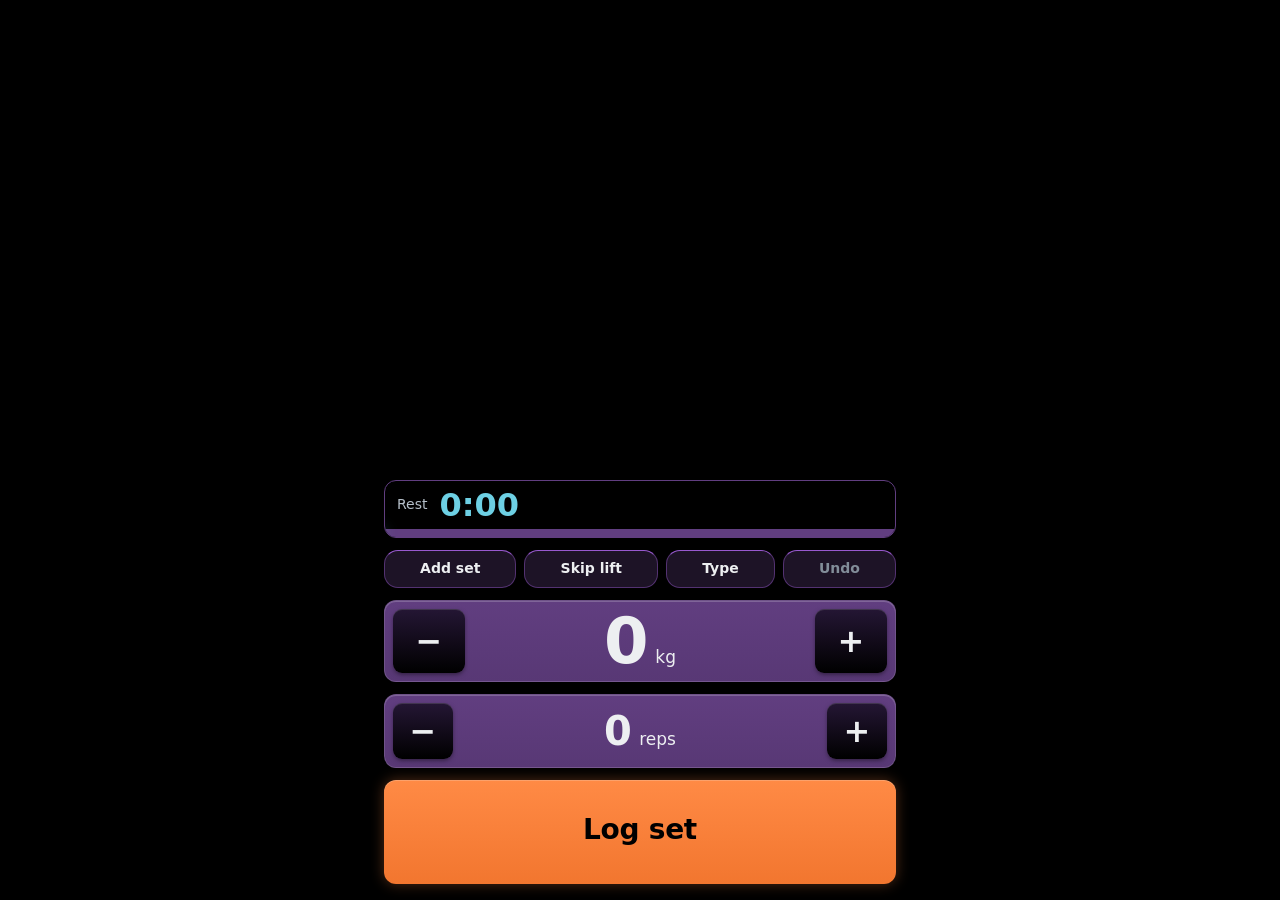
==== index.html @ 4b4aab00 "Stop printing the same label twice on one screen" ====
<!doctype html>
<html lang="en">
  <head>
    <meta charset="utf-8" />
    <meta name="viewport" content="width=device-width, initial-scale=1, viewport-fit=cover" />
    <meta name="color-scheme" content="dark" />
    <title>ptC</title>
    <link rel="stylesheet" href="styles.css" />
    <link rel="manifest" href="manifest.webmanifest" />
    <link rel="apple-touch-icon" href="apple-touch-icon.png" />
    <meta name="apple-mobile-web-app-capable" content="yes" />
    <meta name="apple-mobile-web-app-status-bar-style" content="black" />
    <meta name="apple-mobile-web-app-title" content="ptC" />
    <meta name="theme-color" content="#000000" />
  </head>
  <body>
    <main class="screen">
      <!-- A trainer walking a client's program, against a storage adapter made of memory. It says
           so permanently rather than in the notice band, because the notice band is for things that
           just happened and this is a fact about the whole screen for as long as it is open. A
           logging screen that is indistinguishable from the real one, with somebody else's name on
           it, is a trap: the trainer has to be able to tell at a glance, at any moment, that the
           sets they are tapping out are not that person's training. See js/rehearse.js. -->
      <div class="rehearse" id="rehearse-bar" hidden>
        <p class="rehearse__what" id="rehearse-what"></p>
        <a class="rehearse__out" id="rehearse-out" href="trainer.html">Leave</a>
      </div>

      <!-- Top third. Reading material, with one control in it: the way into the whole workout.
           On a 6.7 inch phone this band is out of the reach of the thumb of the hand holding it,
           which is why nothing here logs a set, and why the one control that is here is a between
           sets decision made with the other hand. -->
      <header class="context">
        <!-- Top left, and the entry to everything about today: which day it is, which lift is
             which, and the way to any of them. It replaces the day picker that used to sit lower
             in this header, which was a full row of chips that went inert the moment the first set
             was logged, since a day cannot be changed underneath sets already filed against it.
             Those chips now live inside the panel this opens, where they are still one tap from
             the start of a session and no longer spend a band of the screen for the rest of it. -->
        <button class="dayjump" type="button" id="day-jump" hidden aria-expanded="false" aria-controls="overview">
          <span class="dayjump__day" id="day-jump-label">&nbsp;</span>
          <span class="dayjump__dot" aria-hidden="true">&middot;</span>
          <span class="dayjump__pos num" id="day-jump-pos"></span>
          <svg class="dayjump__glyph" viewBox="0 0 20 20" aria-hidden="true" fill="none"
               stroke="currentColor" stroke-width="1.8" stroke-linecap="round" stroke-linejoin="round">
            <path d="M5 8l5 5 5-5" />
          </svg>
        </button>
        <h1 class="context__exercise" id="exercise-name">&nbsp;</h1>
        <!-- The unit switch sits in the header corner, in flow, so it neither floats over the
             resume bar nor competes with the day picker for the width of a phone. On this line
             rather than beside the lift name, because a 32px name plus a 90px control wraps to
             two lines and pushes this screen into scrolling, which it must never do. -->
        <div class="context__row">
          <p class="context__set num" id="set-position">&nbsp;</p>
        </div>
        <p class="context__target" id="target">&nbsp;</p>
        <p class="context__last num" id="last-time">&nbsp;</p>
        <p class="pr" id="pr-chip" hidden>Personal record</p>
        <!-- The one exit from this screen, and it stays hidden while the screen is doing its job,
             because this screen must never scroll. It appears only in the dead ends: signed in
             but bound to nobody, or no client, where the controls are already gone and getting
             out is the only thing left to do. -->
        <footer class="account" id="account" hidden>
          <!-- Set once, so it lives here rather than in the corner of every screen. See
             mountUnitSetting in js/units.js. -->
        <div class="unitset" id="unit-setting" hidden></div>
        <button class="account__out" type="button" data-signout hidden>Sign out</button>
        </footer>
      </header>

      <div class="spacer" aria-hidden="true"></div>

      <p class="notice" id="notice" hidden role="status"></p>

      <!-- The lift left behind, while it still has sets owed. The machine being busy is the
           reason to move on and the reason to come back, so the way back is a control rather than
           a memory. It says the lift by name and how much of it is left, because that is what the
           decision to go back is made on. -->
      <div class="returnbar" id="return-bar" hidden>
        <button type="button" class="button-secondary" id="return-to"></button>
      </div>

      <!-- The clock-led day. A state of this screen like the workout panel is, not a layer over
           it: the app has no modal anywhere. It replaces the steppers and the log action rather
           than sitting above them, because on an EMOM day there is nothing to step and nothing to
           tap. js/emom-view.js fills it. -->
      <section class="emomhost" id="emom-host" hidden aria-label="Every minute on the minute"></section>

      <section class="done" id="done" hidden>
        <h2 class="done__title" id="done-title">Session logged.</h2>
        <p class="done__stat num" id="done-stat"></p>

        <!-- The one thing the sets cannot say. Optional, once, and only on a session that has
             something in it: asking how it felt after a session where nothing was logged is the
             app asking about a workout that did not happen.

             It lives inside the summary card rather than under it, because the answer is about
             the session the card is announcing. The card is also where the app's one green
             already lives, which is what the selected chip borrows its rim and glow from. -->
        <div class="feel" id="feel" hidden>
          <p class="feel__ask" id="feel-ask">How did that feel?</p>
          <div class="feel__chips" id="feel-chips" role="group" aria-labelledby="feel-ask"></div>
          <button type="button" class="button-secondary feel__more" id="feel-more">Add a note</button>
          <!-- The keyboard is the fallback and never the default, same rule the steppers follow,
               so it arrives only after a deliberate tap on the button above. -->
          <div class="feel__note" id="feel-note" hidden>
            <input
              class="feel__input"
              id="feel-text"
              type="text"
              maxlength="280"
              autocomplete="off"
              enterkeyhint="done"
              placeholder="Anything worth remembering"
              aria-label="A note about this session"
            />
          </div>
          <!-- The submit. How it felt and the note are held until this is pressed, so finishing a
               session is a deliberate act with an answer rather than something that quietly
               happened while chips were being tapped. Logged SETS are not held: those are written
               the instant they are logged and always have been, because a phone that dies between
               the last set and this button must cost a note and never a workout. -->
          <button type="button" class="feel__done" id="feel-done">Done</button>
        </div>
      </section>

      <!-- The whole workout, and the way to any lift in it. A state of this screen rather than a
           layer over it: the app has no modal anywhere, and the two it did have were both removed
           for costing a focus trap, an outside click handler, an escape handler and a z-index to
           hold what a mode holds for free. The rest timer stays below it and keeps running, since
           the countdown is about the client's body and not about which lift they are looking at. -->
      <!-- No heading of its own. It carried the day's name and the position in it, which is word
           for word what the chip that opens this panel says, and that chip is still on screen forty
           pixels above: the panel is a state of this screen rather than a layer over it, so nothing
           it would reintroduce has gone away. A panel that repeats its own opener is the app asking
           somebody to read the same two lines twice to find out they were the same two lines. The
           region is named for a screen reader on the section itself. -->
      <section class="worknav" id="overview" hidden aria-label="This workout">
        <!-- The client picks the day. A five day rotation is not done in order, so guessing from
             the last session and offering no way to change it is wrong. Only before the first set:
             after that the session row is already filed under a day. -->
        <nav class="daypicker" id="day-picker" aria-label="Choose today's session"></nav>
        <div class="worknav__scroll" id="overview-body"></div>
        <div class="worknav__foot">
          <!-- Ending a session is once per session and irreversible only in the sense that undo
               reopens it. It sat in the thumb arc between Add set and Undo, which is the busiest
               row on the screen and has no confirmation anywhere in it by design. Here it costs
               one deliberate tap to reach and cannot be caught by a thumb aiming at Undo. -->
          <button type="button" class="button-secondary" id="end">End session</button>
        </div>
      </section>

      <!-- The remaining rest is a track along the bottom edge, never a fill behind the
           numerals. See the comment on .rest in styles.css for why. Outside .controls so that
           the overview can take the screen without taking the countdown with it. -->
      <div class="rest" id="rest" data-state="idle">
        <span class="rest__label" id="rest-label">Rest</span>
        <span class="rest__time num" id="rest-time" role="timer" aria-live="off">0:00</span>
        <span class="rest__track" aria-hidden="true"><span class="rest__fill" id="rest-fill"></span></span>
      </div>

      <!-- Bottom third, inside the thumb arc. The biggest number on the screen and the place
           the thumb goes are not the same place, so the log action sits lowest. -->
      <div class="controls" id="controls">
        <div class="secondary">
          <button type="button" class="button-secondary" id="add-set">Add set</button>
          <button type="button" class="button-secondary" id="skip">Skip lift</button>
          <button type="button" class="button-secondary" id="type-toggle">Type</button>
          <button type="button" class="button-secondary" id="undo" disabled>Undo</button>
        </div>

        <div class="stepper" id="stepper-weight">
          <button type="button" class="stepper__btn" id="weight-down" aria-label="Less weight">&minus;</button>
          <div class="stepper__readout">
            <span class="stepper__value num" id="weight-value">0</span>
            <span class="stepper__unit" id="weight-unit">kg</span>
            <input
              class="stepper__input num"
              id="weight-input"
              type="number"
              inputmode="decimal"
              step="0.5"
              min="0"
              aria-label="Weight"
              hidden
            />
          </div>
          <button type="button" class="stepper__btn" id="weight-up" aria-label="More weight">+</button>
        </div>

        <div class="stepper stepper--reps" id="stepper-reps">
          <button type="button" class="stepper__btn" id="reps-down" aria-label="Fewer reps">&minus;</button>
          <div class="stepper__readout">
            <span class="stepper__value num" id="reps-value">0</span>
            <span class="stepper__unit" id="reps-unit">reps</span>
            <input
              class="stepper__input num"
              id="reps-input"
              type="number"
              inputmode="numeric"
              step="1"
              min="1"
              aria-label="Reps"
              hidden
            />
          </div>
          <button type="button" class="stepper__btn" id="reps-up" aria-label="More reps">+</button>
        </div>

        <button type="button" class="log" id="log">
          <span id="log-label">Log set</span>
          <span class="log__sub num" id="log-sub"></span>
        </button>
      </div>
    </main>

    <!-- Bottom navigation. Reverses the CLAUDE.md rule that kept this band clear for Log set,
         which is explained in js/nav.js. The log action stays larger and keeps a gap. -->
    <nav class="tabbar" id="tabbar" aria-label="Sections" hidden></nav>


    <script type="module" src="app.js"></script>
  </body>
</html>
---- styles.css ----
/* Tokens first, screen second. Nothing below the token block invents a raw colour or size.
 *
 * Palette source: a gym floor read under bad overhead light, mid set, at arm's length.
 *
 * The base is pure black, by decision. Worth knowing the tradeoff that was taken: a glossy
 * phone reflects roughly four to six percent of a bright room off the front glass, and that
 * reflected light sets a luminance floor the display cannot go under, so under gym lighting a
 * black base sits below the reflection and reads closer to a mirror than a lifted base would.
 * It also looks better on an OLED panel with the pixels genuinely off.
 *
 * The action colour is orange because of the eye, not taste. Short wavelengths focus in front
 * of the retina, so a blue or blue green primary is the blurriest possible choice at arm's
 * length. Long wavelength orange lands on the retina and stays sharp through sweat and glare.
 * It also rules out the acid green default.
 *
 * Text is off white, never pure white. Pure white on a dark base haloes, and halation is worse
 * with astigmatism and worse again through sweat on the glass.
 */

:root {
  color-scheme: dark;

  /* Surfaces. Separation is 2.51:1 at the lit face and 2.24:1 at the shaded bottom edge, which
   * survives glare. Borders back it up anyway. Names state the role, not the object the colour
   * was sampled from, so widening the palette later means adding a role rather than inventing
   * another gym object to name it after.
   *
   * An older figure here was 2.18, which was never a measurement: it was the stale left column
   * entry for --text-primary divided by the sound right column one, so it mixed two different
   * bases. See the correction note below.
   *
   * The raised surface was #46505C, a 14% saturated blue grey that read as unpainted chrome
   * rather than as part of this palette. It went to a 196 degree teal, which fixed that and
   * introduced a worse problem: 196 is six degrees off --accent-data at 190. A ground that
   * close to the data axis reads as a dim member of it, so the surface started competing for
   * the meaning cyan is supposed to own exclusively. That is the encoding rule in CLAUDE.md
   * failing from the surface side rather than the token side.
   *
   * It is now 272 degrees at 35% saturation. The palette is three legs of a near triad: action
   * orange at 22, data cyan at 190, ground violet at 272. Violet sits 82 degrees off cyan and
   * 110 off orange, which is the point. It is far enough from the data axis that no surface can
   * be mistaken for a series, and it is nowhere near the action hue, so the orange still has
   * the only warm signal on the screen. Violet is also the darkest hue at a given luminance,
   * because blue carries 7% of the luminance sum against green's 72%, so it holds real chroma
   * down here where a ground has to live. That is what makes it stay vibrant on OLED instead
   * of going muddy the way a dark warm ground would.
   *
   * Luminance was held on purpose, across both changes. Every ratio in the right hand column
   * below is measured against this surface, and --text-primary sits at 7.26 against it, which
   * is a quarter point of headroom over the 7:1 floor. Any lift here breaks the between sets
   * tier on the stepper. Hue and chroma were free. Lightness was not.
   *
   * Three tokens, one lighting model, one hue: light falls from above, so the face is lit, the
   * bottom is shaded, and the top edge catches a rim. --surface-raised is the face and stays
   * the single token for borders, tracks, and flat fills. The other two exist so a gradient
   * never has to invent a colour at the use site. */
  --surface-base: #000000;
  --surface-raised: #613e80; /*        2.51 vs base. The lit face */
  --surface-raised-shade: #583875; /*  2.24 vs base. The shaded face, far end of the fall */
  --surface-raised-rim: #7a4fa0; /*    1.38 vs the face. The lit top edge, and selected fills */

  /* The lit top of a key sitting in a raised surface, grading down toward --surface-base. Same
   * hue. Lifted from #180F21 so the plus and the minus read as keys rather than as holes cut
   * through the slab: at 2.03 against the lit face they are still obviously darker, and
   * --text-primary reads 14.70 on them, so the glyphs give up nothing for it. */
  --surface-base-lit: #241634;

  /* ---------------------------------------------------------------- veils
   *
   * The card language on the reading screens, and the only place this palette is translucent.
   *
   * A veil is --surface-raised mixed most of the way to transparent. Over the pitch black base
   * that resolves DARKER than --surface-raised, never lighter, which is what makes this safe:
   * every text token measured against --surface-base keeps at least the ratio it was measured at,
   * so the "on raised, --text-primary only" rule does not follow a veil onto a card. A veiled card
   * is a base surface wearing a tint, not a raised one.
   *
   * It is not decoration. The progress screen is a stack of five things that all used to sit
   * directly on black with nothing but a gap between them, so the eye had to use spacing alone to
   * work out where the calendar ended and the first chart began. A veil groups without adding a
   * hard box: --veil-edge is a hairline rather than a border, and the light still falls from above
   * through --veil-lit. Only the scrolling screens get them. The logging screen is a single object
   * at arm's length and has nothing to group.
   *
   * --veil-blur is what makes the tab bar work rather than the cards: content scrolls under it, so
   * there is something behind it to blur. Over black there is nothing to blur, and that is fine.
   * The value is here so the two cannot disagree about how frosted this app is.
   *
   * A VEIL IS A FALL OF LIGHT, NOT A TINT, and that is what these five tokens are for. The first
   * version was one flat 16% wash edge to edge, which is the same lighting model the rest of this
   * app rejects: every raised control here is lit along its top and shaded along its bottom, and a
   * card was the only object on screen with no light direction at all. Flat also spent the black.
   * Sixteen percent of a violet over half a phone screen is a large grey-purple rectangle, and on
   * an OLED panel the base is the one surface that costs nothing and looks like nothing else.
   *
   * So the wash starts at --veil and falls to --veil-deep, which is near enough to nothing that the
   * bottom of every card IS the base. The card is brightest where the light hits it, at the top
   * edge, and dissolves into black at the bottom. The edge does the same thing: --veil-edge on the
   * top, --veil-edge-low around the rest, because a hairline of even weight all the way round is a
   * box drawn on the screen rather than an object sitting on it.
   *
   * Contrast is unaffected, and it can only improve. The rule this family lives under is that a
   * veil resolves DARKER than --surface-raised over the black base, so every text token keeps at
   * least the ratio it measures against --surface-base. Taking 16% down to 11% moves further into
   * that margin rather than out of it. */
  --veil: color-mix(in srgb, var(--surface-raised) 11%, transparent);
  --veil-deep: color-mix(in srgb, var(--surface-raised) 2%, transparent);
  --veil-edge: color-mix(in srgb, var(--surface-raised-rim) 38%, transparent);
  --veil-edge-low: color-mix(in srgb, var(--surface-raised-rim) 13%, transparent);
  --veil-lit: color-mix(in srgb, var(--text-primary) 9%, transparent);
  --veil-blur: 18px;

  /* ---------------------------------------------------------------- chrome
   *
   * The flat half of this app, and the line between the halves is the whole point.
   *
   * Everything in here is CHROME: menus, list rows, cards, headers, secondary buttons, the tab
   * bar. It is read with the phone in the hand, between sets or on the sofa, and it is read a lot,
   * so its job is to get out of the way. It is flat: no gradient, no inset lit edge, no rest glow.
   *
   * What is NOT chrome keeps every bit of the fall of light argued for further up: the weight and
   * rep steppers, the log action, the rest timer, and the record celebration. Those are read at
   * arm's length under bad lighting with sweat on the glass, and the lit edge is what makes them
   * read as objects you can hit rather than as regions of a picture. That argument was always
   * about those controls specifically, and applying it to a forty row menu is what produced the
   * screen this replaced: every row its own bordered, gradient filled, glowing slab, stacked with
   * gaps, which is a great deal of light spent saying nothing except "this is also a box".
   *
   * The fix is the one every list based app arrives at. Rows stop being boxes and become rows: one
   * card holds them, a hairline separates them, and the card is the only edge on screen. That
   * takes the box count on the lift picker from eight to one.
   *
   * --chrome-face is the opaque twin of --veil, and it inherits that family's safety argument
   * unchanged: mixed over the pitch black base it lands DARKER than --surface-raised, so every
   * text token keeps at least the ratio it was measured at against --surface-base, and the "on
   * raised, --text-primary only" rule does not follow it onto a card. It is opaque rather than
   * translucent because a row that fills on selection has to sit on a known colour, and a
   * translucent fill over a translucent card is two unknowns. */
  --chrome-face: color-mix(in srgb, var(--surface-raised) 30%, var(--surface-base));
  --chrome-face-press: color-mix(in srgb, var(--surface-raised) 52%, var(--surface-base));

  /* ---------------------------------------------------------------- the dimmed screen
   *
   * THE FAILURE THIS PALETTE HAS TO SURVIVE IS A PHONE TURNED DOWN, not a badly lit gym. That is
   * a correction to a claim made all over this file, and it changes which tokens can carry a
   * signal, so it is worth the arithmetic.
   *
   * Bad lighting means glare: ambient light falling on the glass, which ADDS a constant to
   * everything on screen. That is the 0.05 flare term in the WCAG contrast formula, and it is why
   * the reading tiers are pinned at 7:1. A dimmed screen is a different thing entirely. It scales
   * every emitted luminance down while the flare stays where it is, so the flare comes to dominate
   * and every ratio collapses toward 1. Measured against --surface-base at a few brightnesses:
   *
   *                            100%    40%    15%
   *     chrome fill at 16%     1.08   1.03   1.01
   *     the old lit edge       1.50   1.20   1.07
   *     a --text-secondary     11.26  5.10   2.54
   *     label
   *
   * At fifteen percent the only thing left on a secondary button is the word on it, which is
   * exactly what it looked like: the buttons stopped reading as buttons and read as text.
   *
   * The consequence is a rule. A DARK FILL CANNOT CARRY AN AFFORDANCE, at any value: lifting the
   * chrome fill nearly fourfold still only reaches 1.08 at fifteen percent, because the whole
   * family is down in the noise the flare floods. Only bright pixels survive dimming, so the thing
   * that says "this is a control" has to be a LIGHT hairline. --chrome-edge measures 3.09 at full
   * brightness and still holds 1.31 at fifteen, which is the difference between an outline and
   * nothing.
   *
   * The fill still earns its place: it gives the control a body at full brightness and it is what
   * a press changes. It is simply not the signal.
   *
   * IT IS VIOLET RATHER THAN GREY, and the hue is the palette's own rather than a new one. This
   * started as --text-primary at 38 percent, which measured correctly and looked like unpainted
   * metal: a neutral line around a coloured slab is the same "unfinished border" the steppers were
   * rescued from further up this file. 272 degrees is the ground hue, the family --surface-raised
   * already belongs to, so it sits 82 degrees off --accent-data and 110 off --accent-action and
   * cannot compete for either meaning. Blue carries 7 percent of the luminance sum against green's
   * 72, which is what lets it hold real chroma at a luminance a grey needs to be flat to reach.
   *
   * It also measures BETTER than the grey it replaced, in both conditions that matter: 4.67
   * against the base at full brightness where the grey read 3.09, and 1.55 at fifteen percent
   * where the grey read 1.31. Striking and legible are the same change here, not a trade. */
  --chrome-edge: #9859cf; /*  4.67 / 1.55 at 15 percent brightness. Ground hue, 272deg */

  /* The same edge, on the three sides the light does not hit.
   *
   * This file already makes the argument, one section up, about veiled cards: a hairline of even
   * weight all the way round is a box drawn on a screen rather than an object sitting on one, which
   * is why --veil-edge sits on the top and --veil-edge-low around the rest. Chrome never got the
   * same treatment and every control in the app was outlined in one uniform line.
   *
   * The ratio matches the veil pair rather than being picked fresh: 13 against 38 is about 34
   * percent, and this is 45, a little stronger because a control is small and its sides are short.
   *
   * The dimming argument in the lighting section survives this. What keeps a control readable on a
   * phone turned down is the LIT edge, and the lit edge is untouched at full strength: it is only
   * the three sides the light was never claimed to reach that drop. */
  --chrome-edge-low: color-mix(in srgb, var(--chrome-edge) 45%, transparent);

  /* The fold between rows inside a card. Lighter than it was, and for the reason above rather than
   * for looks: it was --surface-raised-rim at 20 percent, which is a dark line on a dark card and
   * therefore not a line at all on a dimmed phone. Weaker than --chrome-edge, because that is the
   * outline of an object and this is a crease inside one. */
  --divider: color-mix(in srgb, var(--text-primary) 15%, transparent);

  /* Chrome is rounder and roomier than the controls it replaced. A 12px radius on a 44px slab
   * reads as a button; the same radius on a full width row reads as a box drawn round a sentence.
   * Rows take the card's radius only at its corners and none in the middle, which is what makes a
   * stack of them read as one object. */
  --radius-control: 14px;
  --radius-sheet: 20px;

  /* ON --surface-raised, TEXT IS --text-primary ONLY.
   *
   * That is the bill for widening the surface separation to 2.51. Raising the surface lifted
   * its luminance, and every text token except --text-primary fell under the floor on it:
   * --text-secondary lands at 4.49, which misses both the 7:1 between sets rule and the 4.5:1
   * large text rule. Written down here so it stops being rediscovered.
   *
   * The right hand column shifts by a hundredth or two whenever this surface is retuned. It has
   * now survived grey, teal, and violet without a token moving, which is the whole argument for
   * holding luminance fixed and spending the freedom on hue.
   *
   * The LEFT column was wrong and is now corrected, which is unrelated to the hue change and
   * worth stating so nobody reads it as one. Every figure in it was understated by a uniform
   * factor of 1.177, because the column was computed when --surface-base was a lifted near
   * black around luminance 0.0088 and never redone when the base went to #000000. Solving the
   * old --text-primary entry backwards recovers that base exactly, and the same factor fits all
   * twelve entries to four decimals, so this was one stale batch rather than twelve slips.
   * Nothing here got worse: every real ratio is HIGHER than the number that replaced it, and no
   * decision in this file was resting on the difference. The 1.14 luminance step between
   * --accent-data and --pr that the encoding rules lean on is 1.144 measured properly, so that
   * argument stands untouched.
   *
   * Ratios below are against --surface-base then --surface-raised. */
  --text-primary: #edeff1; /* 18.22 / 7.26  any size, either surface. The only one on raised */
  --text-secondary: #b5bfc9; /* 11.26 / 4.49  base only, any size */

  /* Fill only, never text. Both read under the floor on --surface-raised. Their ink is
   * --surface-base, at 8.97 and 5.96.
   *
   * --accent-action-shade is the shaded face of the action fill, same hue at 22 degrees, one
   * step deeper. It is the far end of the log button's gradient, not a state: the pressed state
   * stays --accent-action-pressed and stays flat, because a flat fill is what a depressed slab
   * looks like. Black ink reads 7.41 on the shade, so the darkest point of that gradient still
   * clears the between sets floor even though the label only owes 4.5. */
  --accent-action: #ff8a45; /*  8.97 / 3.58  fill only */
  --accent-action-shade: #f2762f; /*  7.41 / 2.95  fill only */
  --accent-action-pressed: #d9682a; /*  5.96 / 2.38  fill only */

  /* The data and progress axis, complementary to the action orange at 165 degrees.
   *
   * Read as a ladder, low to high. It is not a luminance ramp: cyan clusters at high
   * luminance in sRGB, so the top two rungs are separated by chroma rather than lightness.
   * Every adjacent pair clears at least one of a luminance step, a hue step, or a saturation
   * step, and the weakest pair anywhere is --accent-data against --pr at 1.14 luminance,
   * carried by 36 points of saturation plus a ringed dot. Six tokens is the ceiling here.
   * A seventh forces a real trade. */
  --accent-data-dim: #478d9e; /*  5.57 / 2.22  strokes and 28px up, base only. History */
  --deload: #7a95de; /*  7.18 / 2.86  base only. A planned back off week */
  --flat: #9ea7b0; /*  8.61 / 3.43  base only. A week where nothing moved */
  --accent-data: #6dd0e4; /* 11.79 / 4.70  the series, and informational text */
  --pr: #1fe3ff; /* 13.49 / 5.38  the record moment. The only token that glows bright */
  --progress: #ade8f2; /* 15.60 / 6.22  a value that improved */

  /* Done. The only green MEANING in the app, and it is still fenced in on purpose.
   *
   * Emerald as normally drawn sits around 158 degrees, which is 32 from --accent-data at 190 and
   * within a hair of it in luminance. That is the same collision the 196 degree teal ground had,
   * so this is pulled to 147 to buy 43 degrees of separation, and it is still barred from
   * anywhere cyan already carries meaning: not the rest timer, not a chart, not the record. It
   * marks one thing, a session that is finished, on a card that also says so in words.
   *
   * The fence used to be worded as one TOKEN in one place. It is now one CLAIM, because the
   * emerald also faces slot 2 of the consistency grid, where a filled cell is that same finished
   * session drawn as a calendar square rather than as a card. The arithmetic for why the moss
   * green it replaced could not be saved is under --split-2-face. The two never share a screen.
   *
   * If a second green ever seems necessary, the honest move is to check what it would sit next
   * to before picking the hue, not after. */
  --done: #3ddc84; /* 11.77 / 4.69  the session summary, and the grid's slot 2 face family */

  /* ---------------------------------------------------------------- split identity
   *
   * Which program day a session was. Fenced to three places, the way --done is fenced to the
   * session summary: the consistency grid, its legend, and the work per session chart directly
   * under it. Never a control, never text, never any other chart.
   *
   * These are SURFACE FACES, not data tokens, and that distinction is the whole design. The cyan
   * ladder above is capped at six by the note there, and a seventh forces a real trade. This does
   * not spend that budget, because a calendar cell is a slab in the ground role: it says which
   * kind of day this was, not how much of anything there was. So it can never compete for the
   * meaning cyan owns, and it inherits the lit slab treatment unchanged, face grading to shade
   * with the rim catching the top edge.
   *
   * THE CHART IS THE ONE LOOSENING OF THAT, and it holds for the same reason rather than in spite
   * of it. A line there is coloured by which program day it is and nothing else; how much work the
   * session held is its height. Hue is still saying which kind of day this was. The pair worth
   * measuring is --split-2-rim against --accent-data, since the cyan charts are one card below: 150
   * degrees against 190 is 40 apart, under the 43 the --done note bought. Luminance is what carries
   * it instead, 3.51 against 11.79, a factor of 3.4 where the pair that forced the no-intensity-only
   * rule differed by 1.14. See CLAUDE.md, under split identity, before taking these anywhere else.
   *
   * LUMINANCE IS A CEILING HERE, NOT A FIXED POINT, and this is the one place these differ from
   * --surface-raised. That token pins luminance for two reasons: --text-primary must clear 7:1 on
   * it, and two surfaces must separate 2.51 from base so they tell apart under glare on the
   * stepper. Only the first reason applies to a calendar cell, which is told apart from black by
   * its own rim and fill rather than from a neighbouring surface. So the rule is Y <= 0.0801,
   * which is the exact 7:1 boundary (0.910937 / 7 - 0.05), with a soft floor near Y = 0.030 below
   * which a face stops reading as lit at all.
   *
   * Holding Y FIXED across these hues was tried on paper and is wrong, which is worth writing
   * down because the arithmetic looks so clean. sRGB blue's primary is Y 0.0722 and green's is
   * 0.7152, so an isoluminant set at the --surface-raised value of 0.0755 gives a screaming
   * near-primary blue beside a near-black olive, and Helmholtz-Kohlrausch widens the gap the eye
   * sees beyond the gap the numbers show. Matching them means capping every face at the chroma
   * the green can reach, which lands straight back on the desaturated #46505C that read as
   * unpainted chrome. The ceiling buys a 1.27x luminance range to spend instead, which is what
   * makes these look like one family.
   *
   * Hue placement, after excluding what is already owned: cyan 190 +/- 40, action orange 22 +/-
   * 40, --deload at 224 (measured, not the 240 it looks like), and the ground at 272. What
   * survives is roughly 62-150 and 297-342, plus a narrow 230-262 between the deload and the
   * ground. Three hues is what that affords. It is not four.
   *
   * SLOT 2 WAS A MOSS GREEN AT 88 DEGREES AND IS NOW THE EMERALD AT 150, which is a deliberate
   * loosening of the fence around --done and is worth reading before it is tightened again. The
   * green window this palette has is 62-122, and at the Y <= 0.0801 ceiling every hue in it lands
   * on olive: #365513 is what the arithmetic gives and olive is what it looks like, sitting beside
   * a rose and an indigo that both hold real chroma down here. That is a hue window this design
   * cannot spend, not a value that needed retuning.
   *
   * Taking 147 instead is defensible on the meaning rather than only on the look. --done marks a
   * finished session, and a filled cell on this grid IS a finished session, so the green is not
   * being borrowed for a second job: it is the same claim at a different scale. The two never
   * share a screen either, since the summary card lives on the logging screen and the grid lives
   * on progress, so there is no place a bright emerald card and a dark emerald slab can be
   * compared and read as different greens. What it costs is the flat sentence "there is exactly
   * one green", which is now "there is one green MEANING", and CLAUDE.md says so.
   *
   * Order matters, because a two day upper/lower split is the common case and gets slots 1 and 2:
   * those are 172 degrees apart, which is the widest pair this palette has ever managed and 46
   * better than the moss it replaced. Slot 3 sits 24 degrees off the ground violet, which is
   * close, and is acceptable only at slot 3, where two strongly separated colours are already on
   * screen. The ground never appears as a cell inside the grid, so they do not touch.
   *
   * Slot 4 is deliberately colourless and is the last slot: a fifth day reuses it. A near neutral
   * is the thing this file rejected for the GROUND, on the grounds that a surface carrying the
   * whole app must not be grey. A single cell meaning "no colour left for this one" is a different
   * job, and the measurement backs it: slot 4 sits 17 degrees from slot 3 in hue but 6% against
   * 46% in saturation, so it is separated by chroma rather than by hue and cannot be confused with
   * it. Reusing the ground violet here instead would have put two saturated faces 24 degrees apart.
   *
   * HUE IS NEVER THE ONLY SIGNAL, per the encoding rules. Every trained cell also carries a glyph
   * made unique inside its own program (Upper A and Upper B become UA and UB, never U and U), a
   * fill where an untrained day has none, and a slot indexed bar on its top edge. Colour is the
   * fourth of four.
   *
   * Ratios are against --surface-base then against --surface-raised, same as every column above.
   * Faces and shades clear the 7:1 between sets floor for --text-primary. Rims do not and are not
   * asked to: a rim is a lit edge, exactly like --surface-raised-rim at 5.28, and never carries
   * text. Weakest face pair anywhere is slot 1 against slot 4 at 1.02 luminance, carried by 45
   * degrees of hue and by the glyph. Slot 2 against slot 4 is 1.06, so swapping the moss for the
   * emerald did not move the binding pair. */
  --split-1-face: #782f5d; /*  2.36 / 1.06   rose, 322deg. Text on it 7.72 */
  --split-1-shade: #6a2952; /* 2.06 / 1.22   text 8.84 */
  --split-1-rim: #a9357f; /*   3.52 / 1.40   lit edge, never text */

  --split-2-face: #0e5833; /*  2.46 / 1.02   emerald, 150deg. Text on it 7.40 */
  --split-2-shade: #0c4b2c; /* 2.06 / 1.22   text 8.85 */
  --split-2-rim: #117242; /*   3.51 / 1.40   lit edge, never text */

  --split-3-face: #423691; /*  2.16 / 1.16   indigo, 248deg. Text on it 8.43 */
  --split-3-shade: #3a2f80; /* 1.90 / 1.32   text 9.56 */
  --split-3-rim: #5847c8; /*   3.15 / 1.25   lit edge, never text */

  --split-4-face: #4b4750; /*  2.32 / 1.08   no hue left, 6% saturation. Text on it 7.85 */
  --split-4-shade: #423f47; /* 2.03 / 1.24   text 8.98 */
  --split-4-rim: #695d7b; /*   3.44 / 1.37   lit edge, never text */

  /* ---------------------------------------------------------------- split identity, as a line
   *
   * The same four days, drawn as strokes on the work per session chart instead of as slabs on the
   * grid. Same hues to the degree, because a line has to be the colour of the cell it belongs to.
   * Everything else is different, and both differences are the same realisation: a FACE is a
   * surface somebody reads text off, and a LINE is light on black.
   *
   * The faces are capped at Y <= 0.0801 so --text-primary clears 7:1 on them. Nothing writes on a
   * stroke, so that ceiling does not apply, and holding a 2.3 contrast surface colour up as a line
   * is what made this chart look washed out: the rims it used first sit at 3.2 to 3.5, which is a
   * hairline on a calendar cell and a dim smear across 300 pixels of black.
   *
   * LUMINANCE IS A CEILING HERE TOO, NOT A FIXED POINT, and getting that wrong is worth recording
   * because the wrong answer is the one that sounds more rigorous. Four lines overlaid in one box
   * have a problem the calendar does not: green carries 0.7152 of the luminance sum against blue's
   * 0.0722, so at equal chroma the emerald line is three times the visual weight of the indigo one
   * and the eye reads it as the important series with the others as its shadow. The obvious fix is
   * to equalise luminance, and it was tried here first. It fails for exactly the reason the faces
   * note gives: matching a rose at 322 to a green at 147 means pulling both down to what the rose
   * can reach at that lightness, and every hue comes back pastel. Equal weight, no colour.
   *
   * So each hue holds the most chroma it has, under a ceiling of about Y 0.36. That is 5.89 to 8.08
   * against the base, a spread of 1.37, which takes the green from three times the indigo's weight
   * to a quarter more than it. Saturation is 75, 85, 55 and 12 percent at 322, 147, 248 and 262
   * degrees, and 55 is not a compromise: it is as saturated as a blue gets before it stops being
   * light and starts being a surface again.
   *
   * The ceiling is also what keeps this family clear of --accent-data at 11.79. The weakest case is
   * the emerald, 1.46 times dimmer than the cyan series in the next card down, on top of 43 degrees
   * of hue and a different card. That is the separation CLAUDE.md leans on for letting these into a
   * chart at all, so lifting this ceiling is not a taste change, it is spending that argument.
   *
   * Ratios are against --surface-base. There is no second column: these never touch a surface. */
  --split-1-line: #ff40b9; /*  6.62  rose, 322deg, 75% sat */
  --split-2-line: #1bb862; /*  8.08  emerald, 147deg, 85% sat. --done's hue at 0.69 its luminance */
  --split-3-line: #8573ff; /*  5.89  indigo, 248deg, 55% sat, and as bright as this hue gets */
  --split-4-line: #a29aae; /*  7.95  no hue left, 12% sat. Separated from slot 3 by chroma */

  /* State. --muted is disabled text on --surface-base only. --focus always ships with a
   * 2px --surface-base inner ring, so it never has to contrast with the fill underneath it. */
  --muted: #828d99; /*  6.22 / 2.48  base only */
  --focus: #9fe0ff; /* 14.58 / 5.81  ring, never text */

  /* Tactile. Every raised control catches light along its top inside edge and drops a shadow
   * from its bottom one, and these are the only two strengths in the app, so a key, a chip and a
   * slab cannot disagree about where the light is coming from.
   *
   * Percentages rather than colours, mixed at the use site from --text-primary and
   * --surface-base. That keeps the highlight off white for the same reason every other light
   * thing here is: pure white haloes on a dark base. It also means a control never states a
   * colour of its own, only how hard the light hits it.
   *
   * This replaced a 1px --muted outline on the steppers. A neutral grey line around a violet
   * slab reads as an unfinished border rather than as an edge, which is exactly what it looked
   * like. An edge is light, not a line. */
  --edge-lit: 14%;
  --edge-lit-strong: 22%;
  --shade-drop: 55%;

  /* Glow. One vocabulary for the screen now and chart strokes later, where the same radii
   * drive filter: drop-shadow() instead of box-shadow.
   *
   * HARD RULE: glow goes on fills, borders, container edges, and chart strokes. It never sits
   * on or behind text read mid set. Glow spreads light into its surroundings, which lowers
   * effective contrast, and glare is the exact failure mode this palette exists to survive.
   *
   * Each element sets --glow-tint by mixing its own colour toward transparent.
   *
   * These are primitives, and the two intensities are composed in the glow rules further down
   * rather than in a token here. A custom property substitutes its var()s on the element where
   * it is declared, so a --glow-rest holding var(--glow-tint) would resolve against :root,
   * find no tint, compute to the guaranteed invalid value, and inherit as invalid no matter
   * what a descendant sets. Primitives at the root, composition at the use site. */
  --glow-radius-rest: 14px;
  --glow-radius-celebrate: 30px;
  --glow-strength-rest: 32%;
  --glow-strength-celebrate: 62%;

  /* Reading distance, in centimetres. This is the retune point.
   *
   * 65 is a phone resting on a bench or the floor next to the rack. If it turns out to sit
   * propped at the rack it is closer to 120, and if it lives in a pocket and only comes out
   * between sets it is 35, which collapses the mid set tier onto the between sets tier.
   * Change the one number. Past about 90 the layout wants a look, since 4rem scaled by 1.4
   * starts crowding a 360px viewport. */
  --read-distance: 65;
  --read-basis: 65;
  --dist: calc(var(--read-distance) / var(--read-basis));

  /* Mid set tier. Read at --read-distance, one hand, sweat on the glass, heart rate high.
   * Large text by WCAG at every size here, so the floor is 4.5:1, not 7:1. */
  --t-xl: calc(4rem * var(--dist));
  --t-lg: calc(2.5rem * var(--dist));
  --t-md: calc(2rem * var(--dist));
  --t-sm: calc(1.75rem * var(--dist));

  /* Between sets tier. Read at about 35cm with the phone in hand. Fixed, because this tier
   * does not move when the mid set reading distance changes. 7:1 floor. */
  --t-body: 1.0625rem;
  --t-small: 0.875rem;

  --s-1: 0.25rem;
  --s-2: 0.5rem;
  --s-3: 0.75rem;
  --s-4: 1rem;
  --s-5: 1.5rem;
  /* Chrome breathes where the logging screen cannot afford to. */
  --s-6: 2rem;

  --radius: 12px;
  /* Cards are rounder than controls, so a container never reads as a very large button. */
  --radius-card: 18px;
  --tap: 44px;
  --rest-track-height: 8px;

  /* The platform's own UI face, deliberately, and no webfont. A webfont is a network dependency,
   * and this app is used in basements: the screen that must survive having no network is the one
   * being read mid set. There is also no build step here to subset or self host one with.
   *
   * The detector flags this stack and cannot stop flagging it, which is worth knowing before
   * somebody edits it to make the warning go away. It reports whichever face the SCANNING machine
   * resolves the stack to, so it named Roboto from Linux and named Helvetica once Roboto was
   * removed. Both are on its overused list, as is every fallback a system stack can end in. The
   * finding under it is real and is not about this line: it says no typeface has been chosen. That
   * is a live decision, and it is in tension with offline first rather than with this token. */
  --font: ui-sans-serif, system-ui, -apple-system, "Segoe UI", Roboto, Helvetica, Arial, sans-serif;
}

*,
*::before,
*::after {
  box-sizing: border-box;
}

html {
  background: var(--surface-base);
}

body {
  margin: 0;
  font-family: var(--font);
  font-size: var(--t-body);
  line-height: 1.4;
  color: var(--text-primary);
  background: var(--surface-base);
  -webkit-text-size-adjust: 100%;
  overscroll-behavior: none;
}

/* The two surfaces the browser draws for us, which shipped in whatever colour the UA picked.
 *
 * Selection took the default blue. That is a hue this palette does not contain, arriving on the
 * one screen a trainer actually selects text on, and it lands nearest --deload at 224, which is
 * the one colour here that means "planned, and not an alarm". The palette already owns a pair for
 * exactly this job: --surface-raised is the lit face and --text-primary is the only text token
 * legal on it, measured at 7.26. A selection is a small lit slab with a word on it, so it is that
 * pair and needed no new token.
 *
 * The caret took white. Cyan because it sits in a field being typed into and --accent-data is
 * already this palette's voice for informational text. Not orange: that one is fenced to fills. */
::selection {
  background: var(--surface-raised);
  color: var(--text-primary);
}

input,
textarea {
  caret-color: var(--accent-data);
}

/* A heading that wraps should break evenly rather than dropping one word onto a line of its own.
 * "Barbell Back Squat" is 32px at a 360px viewport and wraps on the progress screen no matter what
 * is done to the layout, which is fine there because that screen scrolls. What is not fine is the
 * orphan. Costs nothing and the browser caps it well short of body copy. */
h1,
h2,
h3 {
  text-wrap: balance;
}

/* Every number on this screen is tabular, so a stepper does not reflow when 95 becomes 100
 * and the thumb does not miss on the second tap. */
.num {
  font-variant-numeric: tabular-nums;
  font-feature-settings: 'tnum' 1;
}

button {
  font: inherit;
  color: inherit;
  border: 0;
  background: none;
  cursor: pointer;
  touch-action: manipulation;
}

/* The inner ring is --surface-base, so the bright ring never has to contrast with whatever
 * fill sits beneath it. */
:focus-visible {
  outline: none;
  box-shadow: 0 0 0 2px var(--surface-base), 0 0 0 6px var(--focus);
}

/* ---------------------------------------------------------------- glow
 *
 * The two intensities, in one place. Every element listed here supplies its own --glow-tint
 * by mixing its own colour toward transparent at the matching strength.
 *
 * HARD RULE: fills, borders, container edges, and chart strokes only. Never on or behind text
 * read mid set. Charts will reuse the same radii through filter: drop-shadow(). */
.log,
.rest__fill {
  box-shadow: 0 0 var(--glow-radius-rest) 0 var(--glow-tint);
}

.pr {
  box-shadow: 0 0 var(--glow-radius-celebrate) 2px var(--glow-tint);
}

/* ---------------------------------------------------------------- veiled cards
 *
 * The card language on the reading screens, in one rule, because there are three of them and they
 * were three copies of the same four declarations. The third copy is how a card ends up a hairline
 * brighter than its neighbour for a release.
 *
 * Everything about the look is argued at the --veil tokens above. What is here is the arrangement:
 * the wash falls from the lit top edge to nothing well before the bottom, the top hairline is the
 * bright one and the other three are a third of it, and the inset highlight is the same rim every
 * pressable thing in this app catches along its top edge.
 *
 * There is no drop shadow, and that is not an omission. The base is #000000, so a black shadow on
 * black separates nothing. On this palette an object is lifted by the light on its own edge. */
.consistency,
.chart,
.history {
  border: 1px solid var(--veil-edge-low);
  border-top-color: var(--veil-edge);
  border-radius: var(--radius-card);
  background: linear-gradient(180deg, var(--veil) 0%, var(--veil-deep) 58%, transparent 100%);
  box-shadow: inset 0 1px 0 0 var(--veil-lit);
}

/* ---------------------------------------------------------------- screen skeleton */

.screen {
  display: flex;
  flex-direction: column;
  min-height: 100dvh;
  max-width: 34rem;
  margin: 0 auto;
  padding: var(--s-4) var(--s-4) calc(var(--s-4) + env(safe-area-inset-bottom, 0px));
  gap: var(--s-3);
}

/* Top third. Read only, on purpose. On a 6.7 inch phone nothing up here is reachable with the
 * thumb of the hand holding it, so nothing up here is interactive. */
.context {
  display: flex;
  flex-direction: column;
  gap: var(--s-1);
  flex: 0 0 auto;
}

.context__who {
  margin: 0;
  color: var(--text-secondary);
  font-size: var(--t-small);
  text-transform: none;
}

/* The lift is the identifier, so it outranks the set counter. */
.context__exercise {
  margin: 0;
  font-size: var(--t-md);
  font-weight: 650;
  letter-spacing: -0.01em;
  line-height: 1.1;
}

.context__set {
  margin: 0;
  font-size: var(--t-sm);
  font-weight: 600;
  color: var(--text-secondary);
}

.context__target,
.context__last {
  margin: 0;
  font-size: var(--t-body);
  color: var(--text-secondary);
}

.context__last {
  color: var(--accent-data);
}

/* Glow site three, and the only one that animates. The glow is on the border, so it never
 * sits behind the pill's own words. Hue is never the only signal here: the pill shape, the
 * position in the top band, and the sentence naming the lift all carry it too. */
.pr {
  align-self: flex-start;
  margin: var(--s-1) 0 0;
  padding: var(--s-1) var(--s-3);
  border: 2px solid var(--pr);
  border-radius: 999px;
  color: var(--pr);
  font-size: var(--t-body);
  font-weight: 650;
  --glow-tint: color-mix(in srgb, var(--pr) var(--glow-strength-celebrate), transparent);
  animation: pr-pulse 1.6s ease-in-out 3;
}

@keyframes pr-pulse {
  0%,
  100% {
    box-shadow: 0 0 var(--glow-radius-rest) 0 var(--glow-tint);
  }
  50% {
    box-shadow: 0 0 var(--glow-radius-celebrate) 2px var(--glow-tint);
  }
}

.pr[hidden] {
  display: none;
}

/* Pushes the controls into the thumb arc no matter how short the context block is. */
.spacer {
  flex: 1 1 auto;
  min-height: var(--s-2);
}

/* ---------------------------------------------------------------- controls */

.controls {
  display: flex;
  flex-direction: column;
  gap: var(--s-3);
  flex: 0 0 auto;
}

/* The remaining rest, as a track along the bottom edge rather than a fill behind the text.
 *
 * Glow forced the question, but the fill was already wrong on its own. A block draining
 * right to left behind fixed colour numerals changes the background under those numerals
 * continuously, so the contrast of the countdown varied over the life of the timer and was at
 * its worst somewhere in the middle. A number you read mid set cannot have a contrast ratio
 * that depends on how much rest is left. The track never passes behind text, so the numerals
 * sit on --surface-base at a fixed 11.79 from first second to last.
 *
 * 8px, not 4. At 65cm under gym lighting a 4px rule is close to invisible, and while the
 * numerals carry the primary signal the track still has to be seen without being looked for. */
.rest {
  position: relative;
  display: flex;
  align-items: center;
  gap: var(--s-3);
  min-height: var(--tap);
  padding: var(--s-2) var(--s-3) calc(var(--s-2) + var(--rest-track-height));
  border: 1px solid var(--surface-raised);
  border-radius: var(--radius);
  overflow: hidden;
}

.rest__track {
  position: absolute;
  inset: auto 0 0 0;
  height: var(--rest-track-height);
  background: var(--surface-raised);
}

.rest__fill {
  display: block;
  height: 100%;
  width: 100%;
  background: var(--accent-data);
  /* Glow site two. Legal because the track is below the text, never behind it. The shadow
   * itself is composed in the glow rules near the top of this file. */
  --glow-tint: color-mix(in srgb, var(--accent-data) var(--glow-strength-rest), transparent);
  /* Full width, and it drains by sliding out to the left rather than by shrinking. Note that this
   * only reads correctly because .rest clips: what leaves on the left is cut off there. The
   * reasoning, including why it slides rather than scales given the glow above, is in
   * js/track.js, which owns the other half of it. */
  transform: translateX(-100%);
  transition: transform 0.25s linear;
}

.rest__label {
  color: var(--text-secondary);
  font-size: var(--t-small);
}

.rest__time {
  font-size: var(--t-md);
  font-weight: 650;
  color: var(--accent-data);
  line-height: 1;
}

/* Colour is not the only signal: the number counts down and the label changes word. */
.rest[data-state='ready'] .rest__time {
  color: var(--text-primary);
}

/* Same lighting as everything else that can be pressed, at the quietest setting it comes in.
 * These are ordinary controls and should not compete with the log action, so they get the lit
 * edge and a shallow shadow and no fill to speak of. --text-secondary reads 9.89 on the lifted
 * face, which clears the 7:1 between sets floor with room. */
/* Centred by the rule, not by the element.
 *
 * A <button> centres its own label because the user agent says so. A <label> does not, and the
 * Import control is a label wrapping a hidden file input, because a bare file input cannot be
 * styled and reads as a browser artefact beside a real button. So "Import a spreadsheet" sat
 * left in a box whose neighbour was centred. Anything wearing this class now centres both ways
 * whatever tag it is. */
/* Chrome, so flat: no gradient, no lit edge, no drop, no glow. See the --chrome-face block for
 * where that line is drawn and why the steppers stay on the other side of it.
 *
 * What replaces the fall of light as the "this is pressable" signal is fill against no fill, which
 * is the signal this app already leans on hardest: a secondary button is a filled slab on pitch
 * black, and nothing that is not pressable is filled. The press is a step up in fill rather than a
 * recolour, which is what a flat language has instead of a depression.
 *
 * --text-secondary is legal on both fills. --chrome-face lands at Y 0.0038 and --chrome-face-press
 * at 0.0069, so the label measures 10.47 and 9.90, well clear of the 7:1 floor. That is the whole
 * benefit of an opaque twin of the veil rather than a lifted surface: the "on raised,
 * --text-primary only" rule does not follow chrome around. */
.button-secondary {
  position: relative;
  display: inline-flex;
  align-items: center;
  justify-content: center;
  /* As tall as the label needs and a little headroom, rather than a 44px slab around a 14px word.
   * The 44px TAP target is kept, and kept honestly: see the ::after below. */
  min-height: 2.375rem;
  padding: var(--s-2) var(--s-3);
  border: 1px solid var(--chrome-edge-low);
  border-top-color: var(--chrome-edge);
  border-radius: var(--radius-control);
  color: var(--text-primary);
  font-size: var(--t-small);
  font-weight: 600;
  background: var(--chrome-face);
}

/* The tap target, which is not the same thing as the button. The ink is what the label needs; this
 * is the 44px the thumb is owed, transparent and centred on it. Tightening how a control LOOKS
 * must not tighten what a thumb has to hit, and the two only stay in step if the second one is
 * written down. */
.button-secondary::after {
  content: '';
  position: absolute;
  left: 0;
  right: 0;
  top: 50%;
  height: var(--tap);
  transform: translateY(-50%);
}

/* The press moves the fill, because the fill is the half of this control that has room to move.
 * The edge stays put: it is the part still doing the work on a dimmed screen, and a press that
 * dropped it would make the button hardest to see at the moment of being used. */
.button-secondary:active {
  background: var(--chrome-face-press);
}

.button-secondary:disabled {
  color: var(--muted);
  cursor: not-allowed;
}

/* ---------------------------------------------------------------- chooser chips
 *
 * One pattern for one job: a horizontal row picking which of several things you are looking at.
 * Two places used it, the day picker on the logging screen and the lift picker on the progress
 * screen, and they used to disagree. The day picker had NO selected state at all: .is-on carried
 * an aria-current and nothing a sighted person could see. A chooser where every option looks
 * identical is worse than no chooser, because it implies a choice was already made and then
 * hides which one. The lift picker had a selected state built from a border colour and a text
 * colour, which is two signals that are both colour, so it failed the encoding rule from a
 * different direction. Both resolved here.
 *
 * The lift picker has since left the row entirely, and the reason bounds what this pattern is
 * for. A row like this can only hold as many options as fit across a phone, so it works for a
 * rotation of days and fails for a library of lifts: see .liftpick and js/lift-picker.js. What
 * carries over is the SELECTED state, which the picker's list rows reuse verbatim.
 *
 * Three rows use it now: the day picker, the builder's section picker, and the feelings on the
 * summary card. Only the last one re-tints anything, and it re-tints the edges rather than the
 * face, for a reason that is measured under "how it felt".
 *
 * These rules must stay below .button-secondary. The chips carry both classes and the item
 * selectors tie it on specificity, so source order is what wins the radius and the padding.
 *
 * Selected carries three signals at once, because CLAUDE.md forbids encoding a state in hue alone
 * and a segmented control is the most tempting place there is to break that rule. The chip FILLS,
 * the label steps from 600 to 700 and from --text-secondary to --text-primary, and the top edge
 * catches the rim. Unselected is a flat chrome face. Filled against not filled is the one signal
 * that survives colour blindness, glare, and a glance from arm's length, so it is the one doing
 * the real work. The rest are reinforcement.
 *
 * There used to be a fourth, a rest glow around the selected chip, and it went with the rest of
 * the chrome. See the --chrome-face block: a row of glowing pills is a lot of light spent saying
 * something a fill already says, and the fill is what survives the conditions this palette exists
 * for. The mid set controls keep theirs. */
.daypicker {
  display: flex;
  flex-wrap: nowrap;
  gap: var(--s-2);
  overflow-x: auto;
  /* One axis, stated. `overflow-x: auto` alone leaves overflow-y at its initial `visible`, which
   * the spec then computes to `auto` because the other axis is not visible, so every horizontal
   * scroller in this file was silently a scroll container in BOTH directions. It never scrolled
   * far, since nothing here overflows vertically by more than a rounding error, but a scroll port
   * with a rounding error in it still swallows a vertical drag that started on a chip rather than
   * passing it to the page, which reads as a row that sticks to the thumb. Pinned to hidden, which
   * clips exactly as `auto` already did and removes the port. */
  overflow-y: hidden;
  /* And a horizontal fling stops at the end of the row rather than becoming the browser's own
   * back gesture, which on a row of chips is one flick away at all times. */
  overscroll-behavior-x: contain;
  scrollbar-width: none;
  /* Bleeds to the screen edge so a half visible chip says there is more. A rotation can be five
   * days long and this band must not grow a second row: it sits in the top third, which is read,
   * not reached. That affordance is why this is still a row and the lift picker is not, since a
   * half visible chip only says "there is more" where there is not much more. */
  margin: var(--s-1) calc(var(--s-4) * -1) 0;
  padding: var(--s-1) var(--s-4);
  scroll-snap-type: x proximity;
}

.daypicker::-webkit-scrollbar {
  display: none;
}

/* The pill is the shape, and the shape is doing real work. Nothing else on these screens is
 * round: the things that log and adjust are square slabs with a 12px radius. So a fully rounded
 * row reads as a chooser before a single word of it is read, which is what earns it a place in
 * a band the thumb never reaches. */
.daypicker__item,
.sections__item {
  flex: 0 0 auto;
  scroll-snap-align: start;
  padding: 0 var(--s-4);
  border-radius: 999px;
  letter-spacing: 0.04em;
  white-space: nowrap;
}

.daypicker__item.is-on,
.sections__item.is-on,
/* The fourth chip row, on the summary card. It re-tints the border, the rim and the glow further
 * down the file and takes everything else, including the face luminance, from here. See "how it
 * felt" for why the green stops at the edges of the chip. */
.feel__item.is-on {
  background: var(--surface-raised);
  border-color: var(--surface-raised-rim);
  color: var(--text-primary);
  font-weight: 700;
  box-shadow: inset 0 1px 0 0 var(--surface-raised-rim);
}

/* Unselected is the flat chrome face rather than a hollow outline on black, which is what the rest
 * of the chrome does. The fill still carries the state: --surface-raised against --chrome-face is
 * a separation of about 5, which is twice what the old gradient-against-outline gave. */
.daypicker__item,
.sections__item {
  background: var(--chrome-face);
}

.daypicker__item:active,
.sections__item:active {
  background: var(--chrome-face-press);
}

/* ---------------------------------------------------------------- header corner row
 *
 * What used to live here was the unit switch, and it is gone from every header in the app. The
 * history is worth keeping because it is three iterations of the same lesson.
 *
 * It spent one iteration pinned to the end of the chooser row, where on a 360px screen a five day
 * rotation and a 90px control split 328px between them, so the thing you pick every session and
 * the thing you set once a year competed for the same width. It then spent one iteration beside
 * the lift name, which is where "top right" actually points, and that failed on measurement: the
 * name is 32px at the mid set tier, "Barbell Bench Press" needs about 330px, and a 90px neighbour
 * left it 241 and wrapped it to two lines, which pushed the logging screen to 831 against a
 * viewport of 812. It then sat on the line below for a while, which worked and was still 90px of
 * every header in the app, permanently, for a preference somebody sets once.
 *
 * A control relocated three times to stop colliding with things is usually in the wrong band of
 * the screen rather than the wrong corner of it. It is a setting now, and it lives with the other
 * setting, in the footer. See .unitset below and mountUnitSetting in js/units.js.
 *
 * The row itself stays, because it is still the row a screen's second line sits on, and the rule
 * it was carrying stays with it: nothing goes in here unless it is under about 40px wide. In flow,
 * never absolute. The menu button that preceded all of this was positioned against the padded
 * content area, which cannot see the sticky resume bar, so it painted on top of it. A flex row
 * makes that collision unrepresentable rather than merely fixed. */
.context__row {
  display: flex;
  align-items: center;
  justify-content: space-between;
  gap: var(--s-3);
  min-height: var(--tap);
}

.context__row > :first-child {
  flex: 1 1 auto;
  min-width: 0;
}

/* The unit setting, in the page footer with sign out, in the quietest type on the screen.
 *
 * A statement and then a button, rather than two chips with one filled. The segmented switch
 * existed to resolve a real ambiguity, that a lone pill reading KG cannot say whether it means
 * "you are reading kilograms" or "tap for kilograms", and a sentence resolves it more cheaply and
 * says more: the state is not a control, so it cannot be mistaken for one. */
.unitset {
  display: flex;
  flex-wrap: wrap;
  align-items: baseline;
  gap: var(--s-2);
}

.unitset[hidden] {
  display: none;
}

.unitset__now {
  color: var(--muted);
  font-size: var(--t-small);
}

/* Underlined rather than boxed. It is a link in every way that matters, and a button shape here
 * would give a once a year setting more weight than sign out has. */
.unitset__swap {
  position: relative;
  padding: var(--s-1) 0;
  color: var(--text-secondary);
  font-size: var(--t-small);
  font-weight: 600;
  text-decoration: underline;
  text-underline-offset: 3px;
}

/* The 44px this was owed and did not have. It measured 157x28 in the footer, which is the quietest
 * type in the app sitting on a target well under the floor, and quiet is a reason to make a control
 * small to LOOK at rather than small to hit. Same transparent extender the secondary buttons use,
 * for the same reason: the ink and the target are two separate decisions and both get written
 * down. Its neighbour is Sign out, so this one is worth getting right. */
.unitset__swap::after {
  content: '';
  position: absolute;
  left: 0;
  right: 0;
  top: 50%;
  height: var(--tap);
  transform: translateY(-50%);
}

.unitset__swap:active {
  color: var(--text-primary);
}

/* ---------------------------------------------------------------- the day, top left
 *
 * The one control in the read band, and the way into the whole workout.
 *
 * It is a pill for the same reason the chooser chips are: nothing else in the top third is round,
 * so the shape says "this opens something" before a word of it is read. It is lit rather than
 * outlined, per the rule that every pressable thing in this app catches light along its top edge,
 * which is what separates it from the flat text stacked underneath it.
 *
 * It sits above the lift name rather than beside it. The name is 32px at the mid set tier and the
 * measurement that put the unit switch on the line below applies here unchanged: anything sharing
 * that row has to be under about 40px wide, and this is a sentence.
 *
 * It costs 44px and gives back the 52px the day picker used to hold, so the header is shorter
 * than it was and gained a control and the name of the day. */
.dayjump {
  align-self: flex-start;
  position: relative;
  display: flex;
  align-items: center;
  gap: var(--s-2);
  max-width: 100%;
  min-height: 2.375rem;
  padding: var(--s-2) var(--s-2) var(--s-2) var(--s-3);
  border: 1px solid var(--chrome-edge-low);
  border-top-color: var(--chrome-edge);
  border-radius: 999px;
  /* Singular control, so it takes the quiet tier: a shallow face gradient and one soft specular
   * pass, on top of the edge direction every chrome outline now carries. No glow and none of the
   * mid set strengths, so it stays obviously below the log action. See the lighting rule in
   * CLAUDE.md for why "singular" is the test rather than "important". */
  background: linear-gradient(
    180deg,
    color-mix(in srgb, var(--text-primary) 5%, var(--chrome-face)) 0%,
    var(--chrome-face) 55%,
    color-mix(in srgb, var(--surface-base) 22%, var(--chrome-face)) 100%
  );
}

/* Same tap target as every other chrome control, extended past the ink. */
.dayjump::after {
  content: '';
  position: absolute;
  left: 0;
  right: 0;
  top: 50%;
  height: var(--tap);
  transform: translateY(-50%);
}

.dayjump:active {
  background: var(--chrome-face-press);
}

/* The pressed fill is --chrome-face-press, where --text-secondary measures 9.90 and is legal, so
 * this is no longer the contrast rescue it was when pressing swapped in --surface-raised. It is
 * kept because a press that lifts the whole label reads as one object responding rather than as
 * half of one. */
.dayjump:active .dayjump__pos,
.dayjump:active .dayjump__dot {
  color: var(--text-primary);
}

.dayjump__day {
  font-size: var(--t-body);
  font-weight: 700;
  color: var(--text-primary);
  white-space: nowrap;
  overflow: hidden;
  text-overflow: ellipsis;
}

.dayjump__dot,
.dayjump__pos {
  color: var(--text-secondary);
  font-size: var(--t-small);
  font-weight: 600;
  white-space: nowrap;
}

.dayjump__glyph {
  flex: 0 0 auto;
  width: 18px;
  height: 18px;
  color: var(--text-secondary);
  transition: transform 160ms ease;
}

/* The glyph turns because the panel opened, which makes the chip its own close control rather
 * than needing a second one inside the panel. */
.dayjump[aria-expanded='true'] .dayjump__glyph {
  transform: rotate(180deg);
}

/* ---------------------------------------------------------------- the workout, mid session
 *
 * Every lift in the day, what has been logged against each, and a tap to any of them.
 *
 * A mode of the logging screen, not a layer over it. It takes the space the controls were in,
 * scrolls on its own while the page does not, and leaves the rest timer where it was. That last
 * part is the whole reason it is not a sheet: a countdown you have to dismiss a panel to read is
 * a countdown that has stopped doing its job.
 *
 * Only this block scrolls. The screen itself still never does. */
.worknav {
  display: flex;
  flex-direction: column;
  gap: var(--s-3);
  flex: 1 1 auto;
  min-height: 0;
}

/* NOTHING IN THIS PANEL SHRINKS EXCEPT THE LIST.
 *
 * .screen.is-overview fixes the screen's height, which is what stops the page scrolling and makes
 * the overflow land inside .worknav__scroll. But a flex column distributes shrinkage across every
 * item that will take it, and the default is that they all will. So on a long day the day picker
 * and the foot were each squeezed a little to make room, and the day picker is the one that shows
 * it: it carries overflow-y: hidden, so instead of overflowing visibly it sliced its own chips in
 * half. Measured on the seeded two day program, which is the SHORT case: a 393x852 viewport gave
 * the picker 40px around a 46px row, 667 gave it 29, and 560 gave it 22. A real seven day program
 * does it on a full size phone.
 *
 * flex: 0 0 auto on both fixed parts, so .worknav__scroll is the only thing left that can give,
 * which is what it is for. There was a third, a heading repeating the chip that opens this panel,
 * and removing it gave the list back the band it was taking. */
/* The day picker inside the panel. Same rule, stated separately because .daypicker is shared with
 * the builder, where it is not inside a fixed height column and has nothing to shrink against. */
.worknav > .daypicker {
  flex: 0 0 auto;
}

.worknav__scroll {
  flex: 1 1 auto;
  min-height: 0;
  overflow-y: auto;
  overscroll-behavior: contain;
  /* Bleeds to the screen edge, so a half visible row says there is more below, the same
   * affordance the chooser rows use sideways. */
  margin: 0 calc(var(--s-4) * -1);
  padding: var(--s-1) var(--s-4);
}

/* One card, rows flush inside it, exactly as the lift picker is. See .row-card for the argument:
 * a fall of light is how one object reads as liftable at arm's length, not how a list of seven is
 * drawn, and seven lit slabs in a column is clutter arrived at by following a good rule too far.
 *
 * This list is the one place the flattening had to buy back a signal rather than only spend one.
 * Lit against flat used to say pressable against not, and there is no per row surface left to
 * light, so the chevron in js/workout-view.js does that job now. */
.worknav__list {
  display: flex;
  flex-direction: column;
  margin: 0;
  padding: 0;
  border-radius: var(--radius-sheet);
  background: var(--chrome-face);
  border: 1px solid var(--chrome-edge-low);
  border-top-color: var(--chrome-edge);
  overflow: hidden;
  list-style: none;
}

.worknav__row {
  display: block;
  width: 100%;
  padding: 0;
  border: 0;
  background: none;
  text-align: left;
  color: inherit;
}

.worknav__list > li + li .worknav__row,
.worknav__list > li + li {
  box-shadow: inset 0 1px 0 0 var(--divider);
}

/* The trainer's own numbering keeps a column of its own, so every name starts on one line however
 * long or short the numbering is. Same grid as the program view, because it is the same
 * information read in a different place. It sits on this wrapper rather than on the row for the
 * reason js/workout-view.js states: a button cannot be sized by its own grid rows. */
.worknav__grid {
  display: grid;
  grid-template-columns: 2.25rem 1fr auto;
  gap: var(--s-2);
  align-items: start;
  min-height: var(--tap);
  padding: var(--s-3) var(--s-4);
}

button.worknav__row:active {
  background: var(--chrome-face-press);
}

/* The chevron, on the rows you can go to and on nothing else. Aligned to the name's line rather
 * than centred in a row that can run to four lines, so it points at the lift and not at the gap
 * beneath it. */
.worknav__go {
  width: 18px;
  height: 18px;
  margin-top: 2px;
  color: var(--muted);
}

/* The lift the client is on, filled, exactly as a selected chooser chip is filled. Fill against no
 * fill is the signal that survives glare and a glance from arm's length, and the word "Now" in the
 * state line carries it a second time. Flat now, like the rest of this list, so the fill is doing
 * the whole job rather than sharing it with a gradient and a glow.
 *
 * Everything inside goes to --text-primary, without exception. This is the raised surface, where
 * --text-secondary measures 4.49 and --accent-data 4.70, both under the 7:1 floor these sizes owe.
 * The row is legible because one row on this list gets the fill, not because the tokens got an
 * exemption. */
.worknav__row.is-now {
  background: var(--surface-raised);
  box-shadow: inset 0 1px 0 0 var(--surface-raised-rim);
}

.worknav__row.is-now .worknav__num,
.worknav__row.is-now .worknav__variation,
.worknav__row.is-now .worknav__target,
.worknav__row.is-now .worknav__state,
.worknav__row.is-now .worknav__note,
.worknav__row.is-now .worknav__go {
  color: var(--text-primary);
}

.worknav__num {
  color: var(--text-secondary);
  font-size: var(--t-small);
  font-weight: 650;
  line-height: 1.5;
}

.worknav__body {
  display: flex;
  flex-direction: column;
  gap: var(--s-1);
  min-width: 0;
}

.worknav__name {
  font-size: var(--t-body);
  font-weight: 650;
  line-height: 1.25;
  color: var(--text-primary);
}

.worknav__variation,
.worknav__target,
.worknav__state,
.worknav__tag,
.worknav__note {
  font-size: var(--t-small);
  line-height: 1.4;
}

.worknav__variation {
  color: var(--text-secondary);
  font-weight: 600;
  letter-spacing: 0.04em;
}

/* What was asked for, in the colour every other prescription in this app is written in. */
.worknav__target {
  color: var(--accent-data);
}

/* What has happened to it so far. Separated from the prescription above it by tabular figures
 * and a heavier weight rather than by a hue, the same way the program view separates them. */
.worknav__state {
  color: var(--text-secondary);
  font-weight: 600;
}

/* "Nothing to log", where a lift would say what has been done to it. The same hollow pill the
 * program tab uses on the same row, because a word alone in a quiet colour is a hue signal wearing
 * a label, and because the two screens saying one thing two ways is how somebody starts wondering
 * which of them is right. The outline is what survives a glance. */
.worknav__tag {
  align-self: start;
  padding: 2px var(--s-2);
  border: 1px solid color-mix(in srgb, var(--text-primary) var(--edge-lit), transparent);
  border-radius: 999px;
  color: var(--text-secondary);
  font-weight: 600;
}

.worknav__note {
  color: var(--text-secondary);
}

.worknav__empty {
  margin: 0;
  color: var(--text-secondary);
}

.worknav__foot {
  display: flex;
  flex: 0 0 auto;
}

.worknav__foot .button-secondary {
  flex: 1 1 auto;
}

/* The spacer exists to push the controls into the thumb arc. With the panel open the panel is
 * what fills that space, and two things claiming it would split the screen between them. */
.screen.is-overview .spacer,
.screen.is-emom .spacer {
  display: none;
}

/* The row is 44px because it holds a 28px position line and once held a control beside it. On a
 * clock-led day it holds neither: the position is in the block, since "Lift 1 of 4" is wrong for
 * fifteen minutes in every sixteen. Measured on the real screen, that left 44px of nothing between
 * the day name and the caption under it, which is the gap that made the top of this screen read as
 * badly set rather than as spacious. An empty row keeping a tap target's height is a control's
 * footprint with no control in it. */
.screen.is-emom .context__row {
  min-height: 0;
}

/* A definite height, which min-height alone is not.
 *
 * This is the whole trick that keeps the page still while the list inside it moves. A flex column
 * whose own height is decided by its contents never has to shrink anything, so min-height: 100dvh
 * with a long day in it simply grew to 968px against an 812px viewport and the screen scrolled,
 * which is the one thing this screen must never do. Fixing the height is what makes overflow land
 * on .worknav__scroll instead. It applies only while the panel is open, so every other state of
 * this screen keeps growing to whatever it needs. */
.screen.is-overview {
  height: 100dvh;
}

/* ---------------------------------------------------------------- the way back
 *
 * One button, full width, present only while a lift the client stepped away from still has sets
 * owed. It is a control rather than a notice because it outlives the message that would have
 * carried it: the reason to go back to a lift is that the machine has freed up, which happens
 * some minutes after the app had anything to say about it. */
.returnbar {
  display: flex;
}

.returnbar .button-secondary {
  flex: 1 1 auto;
}

.returnbar[hidden] {
  display: none;
}

/* Secondary actions. Skip is an ordinary control here, deliberately styled the same as type and
 * undo. Nothing about a skipped lift gets a warning colour. */
.secondary {
  display: flex;
  flex-wrap: wrap;
  gap: var(--s-2);
}

.secondary .button-secondary {
  flex: 1 1 auto;
}

/* ---------------------------------------------------------------- steppers */

/* The gradient runs down, never up. That direction is not a preference, it is the contrast
 * budget: --text-primary clears the 7:1 between sets floor on --surface-raised by a tenth of a
 * point, so the lit face is already the lightest this slab is allowed to be. Light falling from
 * the top edge to --surface-raised-shade at the bottom only ever raises the ratio under the
 * readout. An up gradient would have to invent a lighter surface and would put the "kg" label
 * under the floor to do it.
 *
 * The edge is light, not a line. This carried a 1px --muted outline, and a neutral grey line
 * drawn around a violet slab reads as an unfinished border rather than as an edge. The
 * replacement is a translucent rim that composites over the slab's own fill, so it lands as a
 * lighter violet on the inside and still measures 3.62 against the black page on the outside,
 * which is more edge definition than the grey line was buying at the corners anyway. The lit
 * top and the dropped shadow underneath are what make it sit above the page rather than on it. */
.stepper {
  display: grid;
  grid-template-columns: var(--step-btn) 1fr var(--step-btn);
  align-items: center;
  gap: var(--s-2);
  padding: var(--s-2);
  background: linear-gradient(180deg, var(--surface-raised) 0%, var(--surface-raised-shade) 100%);
  border: 1px solid color-mix(in srgb, var(--text-primary) var(--edge-lit), transparent);
  border-radius: var(--radius);
  box-shadow:
    inset 0 1px 0 0 color-mix(in srgb, var(--text-primary) var(--edge-lit-strong), transparent),
    0 8px 20px -8px color-mix(in srgb, var(--surface-base) var(--shade-drop), transparent);
  --step-btn: 4.5rem;
}

.stepper--reps {
  --step-btn: 3.75rem;
}

/* A key sitting in the slab, not a hole cut through it. The same fall of light as the slab, one
 * register darker, plus the same lit top edge every other raised thing here gets. The shadow
 * under it is what sells the height: without it a darker rectangle on a dark panel is just a
 * darker rectangle. --text-primary measures 14.70 at the lightest point, so the glyphs give up
 * nothing for the lift. */
.stepper__btn {
  height: 100%;
  min-height: 3.5rem;
  border-radius: calc(var(--radius) - 3px);
  background: linear-gradient(180deg, var(--surface-base-lit) 0%, var(--surface-base) 100%);
  color: var(--text-primary);
  font-size: var(--t-md);
  font-weight: 700;
  line-height: 1;
  box-shadow:
    inset 0 1px 0 0 color-mix(in srgb, var(--text-primary) var(--edge-lit), transparent),
    0 2px 5px -1px color-mix(in srgb, var(--surface-base) var(--shade-drop), transparent);
}

/* Pressed drops the lit edge and the shadow with it, so the key reads as pushed into the slab
 * rather than merely recoloured. The background shorthand clears the gradient in the same
 * declaration, which is the other half of the same effect. */
.stepper__btn:active {
  background: var(--accent-action-pressed);
  color: var(--surface-base);
  box-shadow: inset 0 2px 5px -1px color-mix(in srgb, var(--surface-base) var(--shade-drop), transparent);
}

.stepper__btn:disabled {
  color: var(--muted);
  cursor: not-allowed;
}

.stepper__readout {
  display: flex;
  align-items: baseline;
  justify-content: center;
  gap: var(--s-2);
  min-width: 0;
}

.stepper__value {
  font-size: var(--t-xl);
  font-weight: 700;
  line-height: 1;
  letter-spacing: -0.02em;
}

.stepper--reps .stepper__value {
  font-size: var(--t-lg);
}

/* --text-primary, not --text-secondary. This sits on --surface-raised, where secondary
 * measures 4.39 and misses both floors. See the raised surface rule in the token block. */
.stepper__unit {
  font-size: var(--t-body);
  color: var(--text-primary);
}

/* A weight of zero reads BW rather than 0, and a unit says which scale a number is on, so there
 * is nothing for this to label. Removed in CSS rather than by toggling hidden in app.js, because
 * the readout is a flex row with a gap: an empty span still earns its gap and would pull the
 * value off centre, and because the typing fallback un-hides this element on its way out, after
 * renderValues has already run. :empty answers both without an ordering rule to remember. */
.stepper__unit:empty {
  display: none;
}

/* Keyboard is the fallback, never the default, so it only appears after an explicit tap. */
.stepper__input {
  width: 100%;
  min-height: 3.5rem;
  padding: 0 var(--s-2);
  border: 2px solid var(--focus);
  border-radius: calc(var(--radius) - 3px);
  background: var(--surface-base);
  color: var(--text-primary);
  font-family: inherit;
  font-size: var(--t-lg);
  font-weight: 700;
  text-align: center;
}

/* ---------------------------------------------------------------- the log action */

/* Glow site one. The glow sits outside the fill, so the button's own ink is never on it.
 *
 * Same fall of light as the steppers, in the warm half. Black ink reads 8.97 at the top of the
 * gradient and 7.41 at the bottom, so the label clears the between sets floor across the whole
 * fill while only owing 4.5 at 28px and 700. The glow still mixes from --accent-action alone:
 * it is light thrown by the button, not a second copy of the fill.
 *
 * This is the one element that restates its glow rather than taking it from the shared rule near
 * the top of the file, because it also carries the lit top edge and box-shadow is one property.
 * The radius and the strength are still the shared primitives, so there is nothing here to drift
 * out of step with the rest. */
.log {
  min-height: 6.5rem;
  border-radius: var(--radius);
  background: linear-gradient(180deg, var(--accent-action) 0%, var(--accent-action-shade) 100%);
  color: var(--surface-base);
  font-size: var(--t-sm);
  font-weight: 700;
  letter-spacing: -0.01em;
  display: flex;
  flex-direction: column;
  align-items: center;
  justify-content: center;
  gap: var(--s-1);
  --glow-tint: color-mix(in srgb, var(--accent-action) var(--glow-strength-rest), transparent);
  box-shadow:
    inset 0 1px 0 0 color-mix(in srgb, var(--text-primary) var(--edge-lit-strong), transparent),
    0 0 var(--glow-radius-rest) 0 var(--glow-tint);
}

/* Pressed loses the lit edge and gains an inner shadow, so the biggest target on the screen is
 * also the one whose press is most obviously physical. The glow stays, dimmer, because the
 * button is still lit, just pushed in. */
.log:active {
  background: var(--accent-action-pressed);
  --glow-tint: color-mix(in srgb, var(--accent-action-pressed) var(--glow-strength-rest), transparent);
  box-shadow:
    inset 0 2px 6px -1px color-mix(in srgb, var(--surface-base) var(--shade-drop), transparent),
    0 0 var(--glow-radius-rest) 0 var(--glow-tint);
}

.log__sub {
  font-size: var(--t-body);
  font-weight: 600;
  opacity: 0.85;
}

/* Disabled drops to --surface-base rather than --surface-raised, because --muted measures
 * 2.43 on raised and 5.28 on base. Nothing glows when nothing is actionable. */
.log:disabled {
  background: var(--surface-base);
  border: 1px solid var(--surface-raised);
  color: var(--muted);
  cursor: not-allowed;
  box-shadow: none;
}

/* ---------------------------------------------------------------- done and errors */

/* The one green in the app.
 *
 * A finished session is the only unambiguous success this product has, and it happens once per
 * session rather than once per set, which is what earns it a hue of its own.
 *
 * It used to share the screen with cyan, and no longer does. renderDone hid the steppers and the
 * log action but left the rest timer counting, and --done and --accent-data measure identical in
 * luminance, so 43 degrees of hue was carrying more than it should have. The separation was real
 * enough (28px on a bordered card with the word "logged" against a bare 32px countdown) but the
 * timer had no business being there in the first place: the session is over, so there is nothing
 * to rest for. renderDone now stops it and hides it, and the fourth hue got cheaper by being
 * alone on the screen rather than by being argued for.
 *
 * It stays fenced in regardless. Not the rest timer, not a chart, not the record. */
.done {
  display: flex;
  flex-direction: column;
  gap: var(--s-2);
  padding: var(--s-4);
  border: 1px solid var(--surface-raised);
  border-radius: var(--radius);
  box-shadow: inset 0 1px 0 0 color-mix(in srgb, var(--text-primary) var(--edge-lit), transparent);
}

/* The green is on the tone, not on the card. A session that ended with nothing in it uses the
 * same element and is not a success, so it keeps the neutral edge every other card has. */
.done[data-tone='done'] {
  border-color: color-mix(in srgb, var(--done) 40%, transparent);
  background: linear-gradient(180deg, color-mix(in srgb, var(--done) 10%, transparent) 0%, transparent 100%);
  box-shadow: inset 0 1px 0 0 color-mix(in srgb, var(--done) 35%, transparent);
}

.done__title {
  margin: 0;
  font-size: var(--t-sm);
  font-weight: 650;
}

.done[data-tone='done'] .done__title {
  color: var(--done);
}

.done__stat {
  margin: 0;
  color: var(--text-secondary);
  font-size: var(--t-body);
}

/* ---------------------------------------------------------------- how it felt
 *
 * The subjective half of a session, captured once, on the card that announces the session is over.
 *
 * THE GREEN IS ON THE CARD'S CLAIM, NOT ON THE ANSWER, and that distinction is the whole reason
 * this is allowed to be green at all. --done marks a finished session. This sits inside a finished
 * session's card and is part of the same claim, so it borrows the hue rather than opening a second
 * meaning for it. What would break the fence is letting the green vary with the answer: an emerald
 * "Easy" beside a neutral "All out" would quietly turn the one green into a verdict on how the
 * workout went, which is both a new meaning and, on this product, the wrong one. So every chip
 * takes the same green when it is the selected one, and the green says "recorded", same as it does
 * eight pixels above in the word "logged".
 *
 * THE GREEN CANNOT GO IN THE FACE, and this is measured rather than preferred. --surface-raised
 * sits at Y 0.0755 and the 7:1 boundary for --text-primary is Y 0.0801, which is 0.0046 of
 * headroom. --done is Y 0.5384, so a 22 percent mix into the face lands at Y 0.1222 and drops the
 * label to 5.58:1, under the floor for 14px text. Anything small enough to be legal is too small to
 * see. So the face keeps the raised gradient the other chooser chips use, at the luminance the
 * whole palette was measured against, and the emerald takes the border, the lit rim and the glow,
 * which is exactly the treatment the card itself wears one level up.
 *
 * The four signals from the chooser chip rule survive intact: the chip fills, the label steps to
 * 700 and to --text-primary, the top edge catches a rim, and the chip glows. Hue is the fifth and
 * it is carrying nothing on its own. */
.feel {
  display: flex;
  flex-direction: column;
  gap: var(--s-2);
  margin-top: var(--s-1);
}

/* The question is quiet on purpose. It is an offer, not a form field with a label, and a client
 * who walks away without answering has done nothing wrong. It is also the only line here that
 * changes: answering turns it into the acknowledgement, which is where the second patch of green
 * goes, on the card's own dark background where --done measures about 10.5:1. */
.feel__ask {
  margin: 0;
  color: var(--text-secondary);
  font-size: var(--t-small);
}

.feel__ask[data-state='said'] {
  color: var(--done);
  font-weight: 650;
}

/* Said and sent. Same green, because it is the same claim one step further on, and the Done button
 * beside it changes at the same moment so the state is carried twice. */
.feel__ask[data-state='saved'] {
  color: var(--done);
  font-weight: 700;
}

/* A grid rather than the scrolling row the day picker uses. Four fixed options that never grow
 * are not a scroller, and a half visible chip would be promising a fifth that does not exist. */
.feel__chips {
  display: grid;
  grid-template-columns: repeat(4, 1fr);
  gap: var(--s-2);
}

/* Pill, like every other chooser in the app, and padded tighter because four of these share a
 * 360px screen where the day picker's chips only had to share it with each other. */
/* The one chip in the app that keeps a real border, because the emerald edge is the whole of how
 * "recorded" is said here and CLAUDE.md measures why it must stop at the chip's edge rather than
 * enter its face: --surface-raised is Y 0.0755 against a 7:1 boundary of Y 0.0801, so a 22 percent
 * mix of --done into the face drops --text-primary to 5.58. .button-secondary went border: 0 with
 * the rest of the chrome, and a border-color on a zero width border paints nothing, so the width
 * is restated here rather than left to a rule that no longer sets one. */
.feel__item {
  padding: 0 var(--s-1);
  border: 1px solid transparent;
  border-radius: 999px;
  font-size: var(--t-small);
  letter-spacing: 0.01em;
  white-space: nowrap;
}

/* Sits below the shared .is-on rule and re-tints it. The gradient, the weight and the fill all
 * come from there, so a change to how "selected" reads reaches this row too. */
.feel__item.is-on {
  --glow-tint: color-mix(in srgb, var(--done) var(--glow-strength-rest), transparent);
  border-color: color-mix(in srgb, var(--done) 70%, transparent);
  box-shadow:
    inset 0 1px 0 0 color-mix(in srgb, var(--done) 60%, transparent),
    0 0 var(--glow-radius-rest) 0 var(--glow-tint);
}

.feel__more {
  align-self: flex-start;
}

/* Full width, because a note is a sentence and a 44px tall input the width of a button would be
 * a text field pretending to be a search box. It commits into memory on blur and on Enter; what
 * writes it is the Done button below. */
/* The submit, and the one control on the summary card that is not chrome.
 *
 * It takes the emerald because it is the third place the app's one green means "recorded", after
 * the card's own edge and the word "logged" on it. Filled rather than outlined, because this is
 * the last action of a workout and the only thing on the card that does anything: everything above
 * it is a statement or a choice, and a hollow control among hollow controls would not read as the
 * end of the session.
 *
 * --surface-base for the label rather than --text-primary. --done is a light fill at Y 0.538, so
 * dark ink on it measures 11.77 where --text-primary would measure 1.55, which is no contrast at
 * all. Same arithmetic as the log action, which is dark on orange for the same reason.
 *
 * Full width, matching the input above it: this is the end of a column, not an item in a row. */
.feel__done {
  width: 100%;
  min-height: var(--tap);
  padding: var(--s-2) var(--s-4);
  border: 0;
  border-radius: var(--radius-control);
  background: var(--done);
  color: var(--surface-base);
  font-size: var(--t-body);
  font-weight: 700;
}

.feel__done:active {
  background: color-mix(in srgb, var(--done) 82%, var(--surface-base));
}

/* Sent. It stays on screen rather than disappearing, because a control that vanishes on success
 * takes its own confirmation with it. Flat and quiet, so it reads as a receipt rather than as a
 * thing still waiting to be pressed, and it comes back the moment the answer changes. */
.feel__done:disabled {
  background: none;
  box-shadow: inset 0 0 0 1px color-mix(in srgb, var(--done) 55%, transparent);
  color: var(--done);
  cursor: default;
}

.feel__input {
  width: 100%;
  min-height: var(--tap);
  padding: 0 var(--s-3);
  border: 1px solid color-mix(in srgb, var(--text-primary) var(--edge-lit), transparent);
  border-radius: var(--radius);
  color: var(--text-primary);
  font: inherit;
  font-size: var(--t-small);
  background: var(--surface-base);
}

.feel__input::placeholder {
  color: var(--muted);
}

/* No focus treatment of its own. The global ring is the app's answer everywhere else, and a green
 * border underneath it drew a second ring in a second hue on the one card that is meant to be
 * alone with the green. */

/* Two registers. Neutral is the default because most of what this screen has to say is not a
 * problem: moving on from a lift, closing a session. Only a failed write earns attention. */
.notice {
  margin: 0;
  padding: var(--s-2) var(--s-3);
  border: 1px solid var(--surface-raised);
  border-radius: var(--radius);
  color: var(--text-secondary);
  font-size: var(--t-small);
}

/* The border carries the attention, not the text colour. --accent-action is a fill and border
 * token, and --pr now means a record rather than a problem. */
.notice[data-tone='attention'] {
  border-color: var(--accent-action);
  color: var(--text-primary);
}

.notice[hidden] {
  display: none;
}

/* ---------------------------------------------------------------- the rehearsal bar */

/* Says this screen is not real training, for as long as it is open.
 *
 * The hairline is DASHED, and that is borrowed thinking rather than decoration. This app already
 * uses a dashed stroke for exactly one meaning, `--deload` on a chart, where the note under it says
 * the dash and the words are what make a thing read as intentional rather than as an alarm. The
 * same job here: a solid bar in any hue would read as a state of the workout, and this is not a
 * state of the workout. It is the workout not being one.
 *
 * No hue of its own. Orange means act, cyan means data, emerald means logged, and this means none
 * of those, so it takes the ground violet every other piece of chrome takes. What carries it is the
 * dash and the sentence, per the no-hue-only rule.
 *
 * It costs a band on the one screen that must never scroll, which is paid for out of `.spacer`:
 * that element exists to push the controls into the thumb arc and is the flexible one, so a bar
 * above it moves the controls up rather than pushing anything off the bottom. Measured at 390x812,
 * with the bar and a two line message: 812 against a viewport of 812, both on an ordinary day and
 * on a clock-led one.
 *
 * The honest limit, because it was measured rather than assumed: the message is two lines at any
 * width a phone has, and on a viewport only 640 tall the screen does then scroll. That one is
 * accepted rather than fixed, and the reason is who is holding it. The never-scroll rule protects a
 * client mid set, one handed, with a bar on their back. This bar exists only in a rehearsal, which
 * is a trainer standing still reading a program they wrote, and it is never on a client's screen at
 * all. Shortening the copy does not buy the line back either: every version that still says whose
 * program it is and that nothing is saved runs past one line on a 360px phone. */
.rehearse {
  display: flex;
  align-items: center;
  gap: var(--s-3);
  margin-bottom: var(--s-2);
  padding: var(--s-2) var(--s-3);
  border: 1px dashed var(--chrome-edge);
  border-radius: var(--radius);
  background: var(--chrome-face);
}

.rehearse[hidden] {
  display: none;
}

.rehearse__what {
  flex: 1 1 auto;
  margin: 0;
  min-width: 0;
  color: var(--text-primary);
  font-size: var(--t-small);
}

/* The way out, and it is a link rather than a button because it goes somewhere: back to the screen
 * this was opened from. Underlined, so it is not one more thing to tell apart from the controls
 * below by colour alone. */
.rehearse__out {
  flex: 0 0 auto;
  position: relative;
  display: inline-flex;
  align-items: center;
  min-height: 24px;
  color: var(--text-secondary);
  font-size: var(--t-small);
  text-decoration: underline;
  text-underline-offset: 3px;
}

/* The 44px target, kept apart from the ink, the same way every tight control in this app does it. */
.rehearse__out::after {
  content: '';
  position: absolute;
  left: calc(var(--s-3) * -1);
  right: calc(var(--s-3) * -1);
  top: 50%;
  min-height: var(--tap);
  transform: translateY(-50%);
}

[hidden] {
  display: none !important;
}

/* ---------------------------------------------------------------- small viewports */

@media (max-height: 700px) {
  :root {
    --t-xl: calc(3.25rem * var(--dist));
    --t-lg: calc(2.125rem * var(--dist));
    --t-md: calc(1.625rem * var(--dist));
    --t-sm: calc(1.5rem * var(--dist));
  }

  .log {
    min-height: 5.25rem;
  }

  .stepper__btn {
    min-height: 3rem;
  }

  /* Four secondary actions fit one row on most phones and wrap to two on a narrow one, which is
   * fine, but the whole screen still has to fit without scrolling: the rest timer is useless if
   * you have to scroll to it. Tighten the gaps rather than the tap targets, which stay at 44px.
   * End session left this row for the overview panel, which is what bought the fourth back. */
  .screen {
    gap: var(--s-2);
    padding-top: var(--s-3);
  }

  .controls {
    gap: var(--s-2);
  }

  .secondary {
    gap: var(--s-1);
  }
}

@media (max-width: 22.5rem) {
  .stepper {
    --step-btn: 3.5rem;
  }

  .stepper--reps {
    --step-btn: 3.25rem;
  }
}

@media (prefers-reduced-motion: reduce) {
  *,
  *::before,
  *::after {
    animation-duration: 0.001ms !important;
    animation-iteration-count: 1 !important;
    transition-duration: 0.001ms !important;
    scroll-behavior: auto !important;
  }

  /* The record keeps its glow, it just stops moving. A glow is light, not motion, and the
   * blanket rule above would otherwise land the pill on the resting keyframe and quietly
   * demote the one moment this product exists to deliver. */
  .pr {
    animation: none !important;
    box-shadow: 0 0 var(--glow-radius-celebrate) 2px var(--glow-tint);
  }
}

/* ---------------------------------------------------------------- charts
 *
 * Colour only tints. Stroke width, dash pattern, and marker shape carry the meaning, because
 * the cyan ladder is measurably close in luminance and the rule against intensity only
 * encoding applies to charts first. Glow rides on strokes and fills through drop-shadow, using
 * the same radii as the screen, and never goes near text.
 */

/* Veiled cards, matching the consistency grid above them. Three charts, a lift name and a chip row
 * all sitting on bare black with nothing but a gap between them meant the eye had to use spacing
 * alone to work out where one measurement ended and the next began, and spacing is the first thing
 * that goes when a caption runs to two lines. The tint groups; the hairline says where the edge is
 * without drawing a frame around a frame.
 *
 * A veil resolves darker than --surface-raised over the black base, never lighter, so the "on
 * raised, --text-primary only" rule does not follow it here: --text-secondary keeps at least the
 * 11.26 it measures on the base, which is what the 14px caption needs. */
.chart {
  display: flex;
  flex-direction: column;
  gap: var(--s-2);
  padding: var(--s-4) var(--s-3);
}

/* Stacked on a phone, and side by side only where both actually fit.
 *
 * These are a 17px label and a number at the mid set tier, 28px, and they were a baseline aligned
 * row with space-between at every width. Measured at 390px and again at 360, neither one fitted:
 * "Work per session" broke after "per" and "19,335 lb" put its unit on a second line, so the one
 * number the reader opened this card for was the thing on screen that was hardest to read. A row
 * that only works on a viewport this app does not target is not a row.
 *
 * The label goes above because the number is the headline, not the caption. */
.chart__head {
  display: flex;
  flex-direction: column;
  align-items: flex-start;
  gap: var(--s-1);
  padding-inline: var(--s-1);
}

@media (min-width: 480px) {
  .chart__head {
    flex-direction: row;
    align-items: baseline;
    justify-content: space-between;
    gap: var(--s-3);
  }
}

.chart__title {
  margin: 0;
  font-size: var(--t-body);
  font-weight: 650;
  color: var(--text-primary);
}

.chart__value {
  font-size: var(--t-sm);
  font-weight: 700;
  color: var(--text-primary);
  font-variant-numeric: tabular-nums;
  /* A weight and its unit are one token to read. Wrapping between them turns a glance into a
   * two line parse, and tabular-nums above is pointless if the number can break anyway. */
  white-space: nowrap;
}

.chart__caption {
  margin: 0;
  padding-inline: var(--s-1);
  color: var(--text-secondary);
  font-size: var(--t-small);
}

.chart__svg {
  display: block;
  width: 100%;
  height: auto;
  overflow: visible;
}

.chart__line {
  fill: none;
  stroke-linecap: round;
  stroke-linejoin: round;
}

.chart__line.is-current {
  stroke: var(--accent-data);
  stroke-width: 3;
  --glow-tint: color-mix(in srgb, var(--accent-data) var(--glow-strength-rest), transparent);
  filter: drop-shadow(0 0 var(--glow-radius-rest) var(--glow-tint));
}

.chart__line.is-previous {
  stroke: var(--accent-data-dim);
  stroke-width: 2;
  stroke-dasharray: 6 3;
}

.chart__line.is-earlier {
  stroke: var(--accent-data-dim);
  stroke-width: 1;
  stroke-dasharray: 2 3;
}

/* Planned, not failed. Dashed plus the words, never the colour alone. */
.chart__line.is-deload {
  stroke: var(--deload);
  stroke-width: 2;
  stroke-dasharray: 5 4;
  filter: none;
}

.chart__mark.is-current { fill: var(--accent-data); }
.chart__mark.is-previous { fill: var(--accent-data-dim); }
.chart__mark.is-earlier { fill: var(--accent-data-dim); }

.chart__mark.is-deload {
  fill: var(--surface-base);
  stroke: var(--deload);
  stroke-width: 2;
}

.chart__mark.is-record {
  fill: var(--pr);
}

.chart__mark.is-record-ring {
  fill: none;
  stroke: var(--pr);
  stroke-width: 2;
  --glow-tint: color-mix(in srgb, var(--pr) var(--glow-strength-celebrate), transparent);
  filter: drop-shadow(0 0 var(--glow-radius-rest) var(--glow-tint));
}

/* ---------------------------------------------------------------- work per session
 *
 * The only chart in this app drawn in the split identity palette rather than in cyan, and the only
 * one that is smoothed and filled. Both are explained in js/charts.js renderSessionVolumeChart and
 * in the --split-N-* block above: it sits under the consistency grid, one line per program day, in
 * the same colours the grid's legend has just defined.
 *
 * The stroke takes --cal-line, which is the one member of each slot family built to be light rather
 * than surface. It started on --cal-rim, the lit edge of the slab, and a 3.2 contrast hairline that
 * reads as an edge on a 46px calendar cell reads as a dim smear when it is 300px long. Nothing here
 * puts text in either: the glyph at the end of each line is --text-primary. */
.chart__curve {
  fill: none;
  stroke: var(--cal-line);
  stroke-width: 2.5;
  stroke-linecap: round;
  stroke-linejoin: round;
  --glow-tint: color-mix(in srgb, var(--cal-line) var(--glow-strength-rest), transparent);
  filter: drop-shadow(0 0 var(--glow-radius-rest) var(--glow-tint));
}

/* The wash under a curve, and the reason this axis is zero based: filled area reads as quantity
 * whether it was meant to or not.
 *
 * SCREEN, NOT NORMAL, and that is the whole of what fixed the stacking. Four translucent fills
 * composited the ordinary way means every overlap is a colour that belongs to neither day: a rose
 * wash under an emerald one came out a muddy brown that is not on this palette anywhere, and which
 * of the two got muddied depended on nothing more meaningful than slot order. Screen adds light
 * instead of covering it, which over a black base is both the physically right model and a
 * commutative one, so an overlap is the two days' light together and the drawing order stops
 * mattering. It is also what the OLED base is for: light on black adds, it does not mix like paint.
 *
 * The stops take --cal-line rather than --cal-face for the same reason the stroke does. A surface
 * token at a third opacity is how the first version got its washed out look. */
.chart__wash {
  stroke: none;
  mix-blend-mode: screen;
}

/* Low, and lower than it looks like it wants to be. Screen means an overlap is the sum of the light
 * in it, and two saturated hues summed are on their way to white, so a heavy wash trades mud for
 * grey and loses the colour either way. At a third the strokes carry the vibrance and the fills
 * only say which line owns which ground. */
.chart__wash-top {
  stop-color: var(--cal-line);
  stop-opacity: 0.3;
}

.chart__wash-base {
  stop-color: var(--cal-line);
  stop-opacity: 0;
}

.chart__node {
  fill: var(--cal-line);
}

/* Two letters at the end of a line, the same two the grid puts in a cell. No glow: this is text. */
.chart__glyph {
  fill: var(--text-primary);
  font-family: var(--font);
  font-size: 12px;
  font-weight: 700;
  filter: none;
}

/* The key, carrying the number each line ended on. Built out of the calendar's legend so the two
 * cannot drift: same pill, same shrunk slab, same slot variables. */
.chart__keys {
  display: flex;
  flex-wrap: wrap;
  gap: var(--s-2);
  margin: 0;
  padding: 0 var(--s-1);
  list-style: none;
}

.chart__key {
  display: flex;
  align-items: center;
  gap: var(--s-2);
  padding: 3px var(--s-3) 3px 3px;
  border-radius: 999px;
  background: color-mix(in srgb, var(--surface-base) 55%, transparent);
  color: var(--text-secondary);
  font-size: var(--t-small);
}

.chart__key b {
  color: var(--text-primary);
  font-weight: 700;
}

.chart__keymark {
  display: inline-flex;
  align-items: center;
  justify-content: center;
  width: 1.55rem;
  height: 1.55rem;
  border: 1px solid var(--cal-rim);
  border-radius: 7px;
  background: linear-gradient(180deg, var(--cal-face) 0%, var(--cal-shade) 100%);
  box-shadow: inset 0 1px 0 0 var(--cal-rim);
  color: var(--text-primary);
  font-size: var(--t-small);
  font-weight: 700;
}

.chart__bar.is-prescribed {
  fill: var(--accent-data);
  --glow-tint: color-mix(in srgb, var(--accent-data) var(--glow-strength-rest), transparent);
  filter: drop-shadow(0 0 var(--glow-radius-rest) var(--glow-tint));
}

/* Extra volume is visible and never folded into the number that carries a claim. Hatched and
 * dimmer so adding sets grows a separate band instead of inflating the headline. */
.chart__bar.is-extra {
  fill: var(--accent-data-dim);
  opacity: 0.85;
}

.chart__bar.is-deload {
  fill: none;
  stroke: var(--deload);
  stroke-width: 2;
  stroke-dasharray: 4 3;
}

/* The rules an axis value is read against. Deliberately the quietest line in the file: a grid that
 * competes with the series is a grid that has to be looked past, and these exist to be counted
 * rather than seen. Solid rather than dashed, because a dashed rule is already spoken for by
 * .chart__rule, which means a block boundary. */
.chart__grid {
  stroke: color-mix(in srgb, var(--surface-raised) 48%, transparent);
  stroke-width: 1;
}

.chart__baseline {
  stroke: var(--surface-raised);
  stroke-width: 1;
}

.chart__rule {
  stroke: var(--surface-raised);
  stroke-width: 1;
  stroke-dasharray: 3 3;
}

/* Text in a chart obeys the same floors as text anywhere. No glow behind any of it. */
.chart__axis,
.chart__note,
.chart__blocklabel {
  fill: var(--text-secondary);
  font-family: var(--font);
  font-size: 12px;
  font-variant-numeric: tabular-nums;
  filter: none;
}

.chart__loadlabel {
  font-family: var(--font);
  font-size: 12px;
  font-weight: 650;
  font-variant-numeric: tabular-nums;
  filter: none;
}

/* ---------------------------------------------------------------- the focused session
 *
 * A day tapped on the consistency grid, marked wherever that session appears. The argument for
 * white rather than a colour is at focusMark in js/charts.js: every hue in these charts encodes
 * something about the training, and where the reader is looking is not one of those things.
 *
 * Three signals, per the encoding rules, and none of them is hue: the ring is larger than the
 * record ring and hollow where that one has a dot in it, and a hairline drops from it to the
 * baseline, which nothing else in this file draws. No glow. Glow is light spreading into its
 * surroundings and this sits over the rules and the numbers, which is the one place the hard
 * rule forbids it.
 */
.chart__focus {
  fill: none;
  stroke: var(--text-primary);
  stroke-width: 1.5;
}

.chart__focusdrop {
  stroke: color-mix(in srgb, var(--text-primary) 34%, transparent);
  stroke-width: 1;
}

/* The bar chart's version. Held 3px off the bar on every side, so it reads as something drawn
 * around the bar rather than as a border the bar grew. */
.chart__focusbar {
  fill: none;
  stroke: var(--text-primary);
  stroke-width: 1.5;
}

/* What the latest point is worth, printed at the point. --text-primary rather than --accent-data,
 * because it sits within a few pixels of a glowing cyan stroke and a cyan numeral there would read
 * as part of the line rather than as a reading off it. No glow, per the hard rule: this is text. */
.chart__now {
  fill: var(--text-primary);
  font-family: var(--font);
  font-size: 12px;
  font-weight: 700;
  font-variant-numeric: tabular-nums;
  filter: none;
}

.chart__loadlabel.is-current { fill: var(--text-primary); }
.chart__loadlabel.is-previous,
.chart__loadlabel.is-earlier { fill: var(--text-secondary); }

.chart__blocklabel { fill: var(--text-secondary); }

/* One session is a fact, not an empty chart. Two is a comparison, never a slope. */
.chart__evidence {
  margin: 0;
  padding: var(--s-3);
  border: 1px solid var(--surface-raised);
  border-radius: var(--radius);
  color: var(--text-primary);
  font-size: var(--t-body);
}

.chart__evidence b {
  display: block;
  font-size: var(--t-sm);
  font-weight: 650;
  font-variant-numeric: tabular-nums;
}

.chart__evidence span {
  color: var(--text-secondary);
  font-size: var(--t-small);
}

/* A scrolling screen, unlike the logging screen which must never scroll. */
.screen--scroll {
  min-height: 0;
  padding-bottom: calc(var(--s-5) + env(safe-area-inset-bottom, 0px));
  gap: var(--s-5);
}

/* ---------------------------------------------------------------- rows in a card
 *
 * The one list pattern, shared by every menu in the app.
 *
 * WHAT THIS REPLACED, because the failure is instructive. Every row used to be its own control:
 * a border, a gradient, an inset lit edge, a drop shadow and a rest glow, with a gap to the next
 * one. Eight of those stacked is eight boxes and eight glows saying nothing but "this is also a
 * box", and it read as clutter at a glance even though every individual row was drawn exactly as
 * the tactile rules ask. The rules were right and the scale was wrong: a fall of light is how you
 * make ONE object read as liftable at arm's length, not how you draw a list of forty.
 *
 * So a list is one object. The card has the only edge on screen, rows sit flush inside it with a
 * hairline between them, and nothing but the card is rounded. The row count stops mattering.
 *
 * A ROW IS A BUTTON AND A BUTTON CANNOT LAY OUT ITS OWN CHILDREN. This is a real bug and it is
 * why every row here has an inner element. A <button> puts its children in an anonymous box, and
 * its own height is not computed from that box's grid rows: measured on the picker, the row was
 * 44.98px tall around 51px of content, so `min-height` won and the second line printed straight
 * through the bottom border. Chromium and WebKit both. The grid goes on .row__body, never on the
 * button, and the button is left as a plain block that wraps it. */
.row-card {
  display: flex;
  flex-direction: column;
  border-radius: var(--radius-sheet);
  background: var(--chrome-face);
  border: 1px solid var(--chrome-edge-low);
  border-top-color: var(--chrome-edge);
  /* The card clips, so the first and last rows take its corners without either of them having to
   * know it is first or last. */
  overflow: hidden;
}

.row {
  display: block;
  width: 100%;
  padding: 0;
  border: 0;
  border-radius: 0;
  background: none;
  text-align: left;
  color: inherit;
}

/* The fold inside the object, not an outline round it. On the top edge of every row but the
 * first, so a group heading between two runs of rows does not inherit a stray line. */
.row + .row,
.row-group + .row {
  box-shadow: inset 0 1px 0 0 var(--divider);
}

button.row:active {
  background: var(--chrome-face-press);
}

/* Selected still means FILLED, per the encoding rules, and this is the one place in chrome that
 * takes --surface-raised. It reads as a highlighted row rather than as one slab among eight now
 * that its neighbours are not slabs, which is most of what made the old picker loud.
 *
 * On --surface-raised, --text-primary only. Every quiet text token inside a selected row is
 * lifted below, because --text-secondary measures 4.49 there and is under the floor. */
.row.is-on {
  background: var(--surface-raised);
  box-shadow: inset 0 1px 0 0 var(--surface-raised-rim);
}

.row.is-on .row__meta,
.row.is-on .row__mark {
  color: var(--text-primary);
}

/* The row's real layout box. Two lines on the left, a mark on the right. Grid rather than flex so
 * the mark can span both lines without either line having to know about it. */
.row__body {
  display: grid;
  grid-template-columns: 1fr auto;
  grid-template-areas:
    'name mark'
    'meta mark';
  align-items: center;
  gap: 0 var(--s-3);
  min-height: 56px;
  padding: var(--s-3) var(--s-4);
  line-height: 1.3;
}

/* A row with nothing under its name is one line, and centring one line inside a two row grid
 * leaves it looking low. Collapsing the template is what keeps a mixed list even. */
.row__body.is-single {
  grid-template-areas: 'name mark';
}

.row__name {
  grid-area: name;
  color: var(--text-primary);
  font-size: var(--t-body);
  font-weight: 600;
}

.row.is-on .row__name {
  font-weight: 700;
}

.row__meta {
  grid-area: meta;
  color: var(--text-secondary);
  font-size: var(--t-small);
  font-weight: 500;
}

/* The word on the right: "Showing", "Now", "Done". Every state in this app is said as well as
 * drawn, and in a flat language the word carries more of the load than it used to. */
.row__mark {
  grid-area: mark;
  color: var(--text-secondary);
  font-size: var(--t-small);
  font-weight: 700;
  white-space: nowrap;
}

/* A heading over a run of rows, inside the card. Quiet and small: it is a divider that happens to
 * have a name, not a title. */
.row-group {
  margin: 0;
  padding: var(--s-4) var(--s-4) var(--s-2);
  color: var(--muted);
  font-size: 0.75rem;
  font-weight: 700;
  letter-spacing: 0.08em;
  text-transform: uppercase;
}

.row-group + .row {
  box-shadow: none;
}

/* ---------------------------------------------------------------- the lift picker
 *
 * Which lift the charts below are about. js/lift-picker.js says why this stopped being a row of
 * chooser chips: a rotation is five options and a lift library is forty, and a scrolling row of
 * forty holds about three of them on a phone.
 *
 * Chrome, so flat, and built out of .row-card above. It is a state of the screen rather than a
 * layer over it, exactly as the workout panel on the logging screen is: in flow, no focus trap,
 * no z-index, no outside click handler, escape to close. */
.liftpick {
  display: flex;
  flex-direction: column;
  gap: var(--s-2);
}

/* One flat control, full width, with the current lift on it. Full width rather than a pill
 * because unlike the day chip it has a whole list behind it, and the width is what says so. */
.liftpick__open {
  display: block;
  width: 100%;
  padding: 0;
  border: 1px solid var(--chrome-edge-low);
  border-top-color: var(--chrome-edge);
  border-radius: var(--radius-control);
  text-align: left;
  /* Singular control, so it takes the quiet tier: a shallow face gradient and one soft specular
   * pass, on top of the edge direction every chrome outline now carries. No glow and none of the
   * mid set strengths, so it stays obviously below the log action. See the lighting rule in
   * CLAUDE.md for why "singular" is the test rather than "important". */
  background: linear-gradient(
    180deg,
    color-mix(in srgb, var(--text-primary) 5%, var(--chrome-face)) 0%,
    var(--chrome-face) 55%,
    color-mix(in srgb, var(--surface-base) 22%, var(--chrome-face)) 100%
  );
}

/* The specular pass the singular tier gets: wide, faint, sitting in the top half and gone well
 * before the bottom. Big and soft on purpose, because a small bright spot reads as a glare artifact
 * rather than as the shape of a thing catching light. Inert to the pointer. */
.dayjump::before,
.liftpick__open::before {
  content: '';
  position: absolute;
  inset: 0 0 40% 0;
  pointer-events: none;
  border-radius: inherit;
  background: radial-gradient(
    120% 100% at 50% 0%,
    color-mix(in srgb, var(--text-primary) 11%, transparent) 0%,
    transparent 70%
  );
}

.liftpick__open {
  position: relative;
}

.liftpick__open:active {
  background: var(--chrome-face-press);
}

.liftpick__open .row__body {
  grid-template-areas:
    'name mark'
    'meta mark';
  padding: var(--s-3) var(--s-4);
}

.liftpick__glyph {
  grid-area: mark;
  width: 20px;
  height: 20px;
  color: var(--text-secondary);
  transition: transform 160ms ease;
}

.liftpick__open[aria-expanded='true'] .liftpick__glyph {
  transform: rotate(180deg);
}

/* Capped and scrolling rather than left to run: forty lifts in flow would push the charts a screen
 * and a half down, and the way back is a scroll rather than a tap. Contained, so flicking to the
 * bottom of the list does not carry on into the page. */
.liftpick__scroll {
  max-height: 52vh;
  overflow-x: hidden;
  overflow-y: auto;
  overscroll-behavior: contain;
}

.liftpick__panel[hidden] {
  display: none;
}

/* Keyboard, and it is the default here rather than the fallback. That rule in CLAUDE.md is about
 * the logging screen, where a keyboard between somebody and their next set is the whole failure it
 * exists to prevent. This is a reading screen and the thing being entered is a name, which is the
 * one input a stepper cannot express. */
/* The search field gets its own padded band rather than sitting flush, because a text input is
 * the one thing in a list that is not a row and must not read as one. */
.liftpick__find {
  padding: var(--s-3);
  box-shadow: inset 0 -1px 0 0 var(--divider);
}

.liftpick__search {
  width: 100%;
  min-height: 48px;
  padding: 0 var(--s-4);
  border: 0;
  border-radius: var(--radius-control);
  background: var(--chrome-face-press);
  color: var(--text-primary);
  font-family: var(--font);
  font-size: var(--t-body);
}

.liftpick__search::placeholder {
  color: var(--muted);
}

.liftpick__search:focus {
  outline: none;
  box-shadow: inset 0 0 0 2px var(--focus);
}

/* Which day's lifts these are, when the calendar above has one focused. The narrowing is stated
 * rather than left to be noticed, and the way out of it sits in the same row. */
.liftpick__scope {
  display: flex;
  align-items: center;
  justify-content: space-between;
  gap: var(--s-3);
  padding: var(--s-3) var(--s-4);
  box-shadow: inset 0 -1px 0 0 var(--divider);
}

.liftpick__scopeday {
  color: var(--accent-data);
  font-size: var(--t-small);
  font-weight: 700;
}

.liftpick__none {
  margin: 0;
  padding: var(--s-5) var(--s-4);
  color: var(--text-secondary);
  font-size: var(--t-body);
}

/* ---------------------------------------------------------------- consistency grid
 *
 * The centrepiece of this screen, and the only thing on it that is not scoped to one lift.
 *
 * What it is for: the charts answer whether a lift is moving, which needs two sessions of that
 * lift before it can say anything. This answers whether the person is training, which it can say
 * after one. For a new client it is the only thing on the page with anything on it at all.
 *
 * What it deliberately is not: there is no rule below for a day nobody trained beyond a number on
 * black. No red, no cross, no dot marking a session that was due. CLAUDE.md, and it is not an
 * omission to be helpfully filled in: "no streak pressure, no guilt messaging for missed days".
 * The satisfaction here is meant to come from filled cells accumulating, which is a thing you
 * cannot break by having a bad week.
 *
 * Four signals carry which program day a cell was, because the encoding rules forbid leaning on
 * hue and the palette only affords three hues anyway (see the --split-N-* block for the
 * arithmetic). In order of how well each survives glare:
 *
 *   fill      a trained day is a lit slab, an untrained one is a bare numeral. Filled against not
 *             filled is the chooser chip rule, and it is the signal doing the real work.
 *   glyph     two letters, made unique inside the program, so Upper A and Upper B read UA and UB.
 *   bar       a lit segment on the top edge, at a position set by the slot. Colour blind safe and
 *             readable at a glance down a column.
 *   colour    the face itself. Reinforcement, fourth of four.
 */

/* A veiled card rather than a run of elements on bare black.
 *
 * This is the centrepiece and it was the least contained thing on the screen: the month grid, the
 * legend and the detail line all sat directly on the base with only a gap holding them together,
 * and the lift name below started at the same left edge in the same colour, so there was nothing
 * saying where the client wide part of the screen ended and the per lift part began. The veil says
 * it without drawing a box: a tint, a hairline, and the same fall of light every raised thing in
 * this app has. */
.consistency {
  display: flex;
  flex-direction: column;
  gap: var(--s-3);
  padding: var(--s-4);
}

/* Two columns, and the count stacks under the title rather than sitting beside it.
 *
 * All three on one line does not fit and cannot be made to: "Consistency" is about 195px at the
 * 32px mid set tier, the count and the arrows are another 158, and a 390px phone offers 324 of
 * card. Letting that wrap left the count and the arrows floating on a line of their own under a
 * half empty heading. Stacking is the same two lines arranged on purpose, and it survives 360px
 * with room to spare. */
.consistency__head {
  display: flex;
  align-items: flex-start;
  justify-content: space-between;
  gap: var(--s-3);
}

.consistency__heading {
  display: flex;
  flex-direction: column;
  gap: 2px;
  min-width: 0;
}

.consistency__title {
  margin: 0;
  font-size: var(--t-md);
  font-weight: 650;
  letter-spacing: -0.02em;
  line-height: 1.1;
}

/* The all time figure, which is the evidence this product exists to show. Under the title, in the
 * between sets tier, because it is read once on arrival and not glanced at mid set. */
.consistency__total {
  color: var(--text-secondary);
  font-size: var(--t-small);
  font-variant-numeric: tabular-nums;
  white-space: nowrap;
}

/* An invitation, not an apology. This is the first view a brand new client gets of this screen. */
.cal__empty-state {
  margin: 0;
  padding: var(--s-5) var(--s-4);
  border: 1px solid var(--surface-raised);
  border-radius: var(--radius);
  color: var(--text-primary);
  font-size: var(--t-body);
  text-align: center;
}

/* Joined, not two loose buttons. One control moving one view, so the shared edge says so, the same
 * argument the unit switch makes at the other end of the header. */
/* The month stepper. One object, and it is drawn as one object.
 *
 * It used to be two .button-secondary children inside a clipping pill, and both halves of that were
 * wrong. The children each carried their own 1px border and a square radius, so the pill's
 * overflow:hidden sliced those borders off at the two rounded ends: the control read as cut off
 * because it literally was. And the 44px tap extender .button-secondary hangs outside itself was
 * clipped by the same mask, so the arrows owned 36x38 and a probe 21px above centre hit the card
 * behind them.
 *
 * Both go away by moving the border, the radius and the fill up to the group and leaving the
 * children as transparent hit areas. Nothing is clipped except the pressed fill, which is the one
 * thing that SHOULD follow the pill's curve. An element's own border is not clipped by its own
 * overflow, so the outline stays whole.
 *
 * THE SHINE IS A DELIBERATE EXCEPTION and CLAUDE.md should be read before it is copied. That file
 * says chrome is flat and the lit treatment belongs to mid set controls, and it gives the reason as
 * scale: a fall of light is how ONE object reads as liftable, and it is not how a list of forty is
 * drawn. This is one object, on a screen read at normal distance, and it is the only way to reach
 * another month. So it takes the app's own --edge-lit at its quietest setting plus a soft specular
 * pass, rather than a new vocabulary. If this spreads to a third control the rule has been
 * repealed rather than excepted, and that is a decision to make on purpose. */
.cal__nav {
  position: relative;
  display: flex;
  flex: 0 0 auto;
  align-items: stretch;
  border: 1px solid var(--chrome-edge-low);
  border-top-color: var(--chrome-edge);
  border-radius: 999px;
  overflow: hidden;
  background: linear-gradient(
    180deg,
    color-mix(in srgb, var(--text-primary) 5%, var(--chrome-face)) 0%,
    var(--chrome-face) 55%,
    color-mix(in srgb, var(--surface-base) 22%, var(--chrome-face)) 100%
  );
  /* Light along the top inside edge, shade along the bottom one. Same two directions every lit
   * thing in this app uses, at the quieter of the two strengths. */
  box-shadow:
    inset 0 1px 0 0 color-mix(in srgb, var(--text-primary) var(--edge-lit), transparent),
    inset 0 -1px 0 0 color-mix(in srgb, var(--surface-base) 40%, transparent);
}

/* The specular pass: a wide, very soft highlight sitting in the top half and fading out well before
 * the bottom, which is what separates a lit surface from a surface with a line on it. It is huge
 * and faint on purpose. A small bright spot would read as a glare artifact rather than as the shape
 * of the thing catching light, and this control is 88px wide.
 *
 * Inert to the pointer, so it cannot eat a press meant for either arrow. */
.cal__nav::before {
  content: '';
  position: absolute;
  inset: 0 0 35% 0;
  pointer-events: none;
  border-radius: inherit;
  background: radial-gradient(
    120% 100% at 50% 0%,
    color-mix(in srgb, var(--text-primary) 13%, transparent) 0%,
    transparent 70%
  );
}

.cal__nav:empty {
  display: none;
}

/* 44px in both axes. The floor is a thumb, and a thumb is round: 44 one way and 36 the other is a
 * target that only works if the press lands on the long way through it. These are the only way to
 * reach another month, so they are worth the 16px.
 *
 * No border, no radius and no fill of their own. The group above owns all three, which is what
 * stops the pill from slicing them. */
.cal__step {
  position: relative;
  display: inline-flex;
  align-items: center;
  justify-content: center;
  width: var(--tap);
  /* The floor goes on the thing a thumb actually lands on. Putting it on the group instead reads
   * as the same number and is not: every box here is border-box, so a 44px group with a 1px border
   * each side leaves the buttons 42, and the probe that checks this caught exactly that. */
  min-height: var(--tap);
  min-width: 0;
  padding: 0;
  border: 0;
  border-radius: 0;
  background: none;
  color: var(--text-primary);
  cursor: pointer;
}

/* The divider, drawn once by the second half rather than borrowed from the first half's border.
 * It fades at both ends: a full height line inside a pill is a chord across a curve, and it reads
 * as a seam. Brightest where the two faces actually meet. */
.cal__step + .cal__step::before {
  content: '';
  position: absolute;
  inset: 18% auto 18% 0;
  width: 1px;
  background: linear-gradient(
    180deg,
    transparent 0%,
    color-mix(in srgb, var(--chrome-edge) 55%, transparent) 30%,
    color-mix(in srgb, var(--chrome-edge) 55%, transparent) 70%,
    transparent 100%
  );
}

.cal__chev {
  width: 20px;
  height: 20px;
  /* Slightly quieter than the month name it steps, since it is the control and not the answer. The
   * press brings it to full. */
  opacity: 0.78;
}

/* Pressed reads as the face going in: the fill darkens and the specular pass does not move with it,
 * which is what makes one half look depressed rather than merely recoloured. Clipped to the pill by
 * the group's overflow, so the depressed half keeps the round outer end. */
.cal__step:active {
  background: color-mix(in srgb, var(--surface-base) 45%, transparent);
}

.cal__step:active .cal__chev {
  opacity: 1;
}

/* Full bleed across the card, and no horizontal padding of its own. Both halves of that matter.
 *
 * The negative margin cancels the card's padding exactly, so the grid keeps the width it had when
 * this screen had no card at all. That is not aesthetic: seven columns and eight gutters have to
 * fit and still clear the 44px tap floor, and at a 360px viewport there is nothing spare. A card
 * that paid for its own padding out of the cells would have taken them to 40px.
 *
 * Zero padding then makes each panel exactly the scroller's width, so no part of the neighbouring
 * month is ever visible. It used to be: the panel was the content width and the 16px of padding
 * either side was a window onto the month next door, showing a column of cells sliced down the
 * middle against the screen edge. That was a half visible affordance borrowed from the lift
 * scroller, where a half chip usefully says there is more. It does not transfer, and the rule
 * below already says why: snapping here is mandatory precisely because half of two months is not
 * a thing anybody wants to be looking at. The arrows in the header carry the affordance instead.
 *
 * What the padding was actually there for was the focus ring, which overflow-x clips. The cells
 * take an inset ring instead, further down. */
.cal__scroller {
  display: flex;
  flex-wrap: nowrap;
  overflow-x: auto;
  /* Both stated rather than left to compute. See .daypicker for why an unstated overflow-y is a
   * vertical scroll port nobody asked for. */
  overflow-y: hidden;
  overscroll-behavior-x: contain;
  scrollbar-width: none;
  margin: 0 calc(var(--s-4) * -1);
  padding: var(--s-1) 0;
  /* mandatory, not the proximity the chip rows use. Those snap partially visible pills; a month
   * is a full panel and half of two months is not a thing anybody wants to be looking at. */
  scroll-snap-type: x mandatory;
}

.cal__scroller::-webkit-scrollbar {
  display: none;
}

.cal__month {
  flex: 0 0 100%;
  scroll-snap-align: start;
  /* A year of history is twelve panels of 42 cells. This lets the browser skip layout for the
   * eleven nobody is looking at. */
  content-visibility: auto;
  contain-intrinsic-size: auto 320px;
}

.cal__grid {
  width: 100%;
  border-collapse: separate;
  border-spacing: var(--s-1);
  table-layout: fixed;
}

/* Seven columns and eight gutters have to fit 328px of content and still clear the 44px tap floor,
 * which leaves 16px for the gutters. The gap is the thing that gives, because a cell under 44 is a
 * cell somebody misses with a thumb.
 *
 * This lives here rather than in the narrow viewport block further up the file, because that block
 * comes before these rules and the two selectors tie on specificity, so source order decides and
 * the one up there quietly lost. */
@media (max-width: 22.5rem) {
  .cal__grid {
    border-spacing: 2px;
  }
}

/* The grid runs to the card's edge, so the words above it get their own inline padding back.
 * A caption jammed against a hairline reads as a rendering accident. */
.cal__caption {
  padding: 0 var(--s-2) var(--s-3);
  text-align: left;
  caption-side: top;
}

.cal__captionrow {
  display: flex;
  align-items: baseline;
  justify-content: space-between;
  gap: var(--s-3);
}

.cal__monthname {
  color: var(--text-primary);
  font-size: var(--t-body);
  font-weight: 650;
  letter-spacing: -0.01em;
}

/* Quieter than the card's own total, which is the all time figure two lines above it. Two counts
 * in the same weight forty pixels apart read as the same number printed twice. */
.cal__count {
  color: var(--muted);
  font-size: var(--t-small);
  font-variant-numeric: tabular-nums;
}

.cal__weekday {
  padding-bottom: var(--s-2);
  color: var(--muted);
  font-size: 0.6875rem;
  font-weight: 600;
  text-transform: uppercase;
  letter-spacing: 0.1em;
}

.cal__weekday abbr {
  text-decoration: none;
}

.cal__cell {
  padding: 0;
}

/* A day nobody trained. The whole of it.
 *
 * The square comes from aspect-ratio on the contents rather than on the cell, because a table cell
 * ignores it: a td's height is decided by its row. Seven of these fit a 360px viewport at roughly
 * the 44px tap floor, which is why the grid is a month and not two. */
.cal__empty,
.cal__day {
  display: flex;
  flex-direction: column;
  align-items: center;
  justify-content: center;
  gap: 1px;
  width: 100%;
  aspect-ratio: 1;
  border-radius: 11px;
}



.cal__empty {
  border: 1px solid color-mix(in srgb, var(--surface-raised) 42%, transparent);
  color: var(--muted);
}

.cal__cell--outside {
  /* A day belonging to the neighbouring month. Not a missed day, not this month's business. */
  visibility: hidden;
}

.cal__date {
  font-size: var(--t-small);
  font-variant-numeric: tabular-nums;
  line-height: 1;
}

/* A trained day. The lit slab treatment from the chooser chips, in this day's own face.
 *
 * The gradient runs downward from the face, never upward, because the face is already this
 * surface's contrast ceiling and --text-primary is measured against it. */
.cal__day {
  position: relative;
  /* Clips the slot bar to the cell's own rounded shape. See the note on ::before below: this line
   * is a bug fix and not a tidy up. */
  overflow: hidden;
  border: 1px solid var(--cal-rim);
  background: linear-gradient(180deg, var(--cal-face) 0%, var(--cal-shade) 100%);
  color: var(--text-primary);
  font-family: var(--font);
  cursor: pointer;
  --glow-tint: color-mix(in srgb, var(--cal-rim) var(--glow-strength-rest), transparent);
  box-shadow:
    inset 0 1px 0 0 var(--cal-rim),
    0 2px 6px -2px color-mix(in srgb, var(--surface-base) var(--shade-drop), transparent),
    0 0 var(--glow-radius-rest) 0 var(--glow-tint);
  transition: transform 140ms ease;
}

.cal__day .cal__date {
  color: var(--text-primary);
  opacity: 0.72;
}

.cal__glyph {
  font-size: var(--t-small);
  font-weight: 700;
  letter-spacing: 0.02em;
  line-height: 1;
}

/* Signal three: a lit segment on the top edge, positioned by slot. This is the channel that
 * survives when the hues do not, which is the case for slot 3 against slot 4 and for anybody
 * reading this with a colour vision deficiency.
 *
 * THIS IS WHAT WAS DOUBLING, and the geometry is worth writing down so it does not come back.
 *
 * The bar was an absolutely positioned box at top: -1px with square top corners, on a parent that
 * clipped nothing. At slot 1 it started 12% in. On a phone a cell is about 46px and the corner
 * radius was 10px, so 12% is 5.5px and the bar began four and a half pixels INSIDE the curve,
 * where the cell itself has no top edge yet. It painted a hard cornered tab, plus 8px of its own
 * glow, hanging off the rounded corner of the slab: at 46px that reads as a second, offset
 * rectangle sitting behind the first, and it showed up on whichever slot happened to sit at 12%.
 * It was invisible in any mockup drawn larger, because at 300px the same 12% is 36px and clears
 * the radius comfortably.
 *
 * Two independent fixes, because one of them is a percentage and percentages follow whatever the
 * cell size becomes next. The parent clips, and the slot positions are pulled inside the flat run
 * of the top edge: at an 11px radius that run is 11px to 35px on a 46px cell, and the four
 * positions below all land in it. The bar is also at top: 0 rather than -1px, so it sits under the
 * border rather than over it, and the border keeps its own unbroken line. */
/* The slot bar is gone, and the rule is kept as a headstone because the reasoning is worth having.
 *
 * It was signal three: a lit segment on the top edge, positioned by slot, there to carry identity
 * when the hues ran out. On a phone a cell is 46px, so that segment was about 9px long and 3px
 * tall, carrying a glow. Nothing at that size reads as a POSITION along an edge. What it read as,
 * to the person using the app, was a notch bitten out of the top of the tile, and it got flagged
 * as damage twice before anybody looked at what it was.
 *
 * It is not needed now. Hue says which block, lightness says which day inside it, the glyph names
 * the day exactly and fill says trained at all: four channels, which is what the encoding rules
 * ask for. A fifth that cannot be decoded at the size it ships at is not a channel.
 *
 * If a positional channel is ever wanted back here, it has to be something a 46px tile can hold.
 */

/* --cal-line is the stroke value, and it is carried on the same class as the slab values so a cell
 * and the line for that same day cannot be given different slots by two different rules. */
/* The four values arrive inline now, from js/split-palette.js, because a program has as many days
 * as the trainer wrote and this file cannot hold a token set per day. The --split-N-* tokens above
 * are what those generated values are anchored to: same lit slab treatment, same ceiling.
 *
 * The fallback is the colourless band, so a cell that somehow renders without its inline values is
 * grey rather than transparent. */
.cal__day,
.cal__keymark,
.chart__curve,
.chart__node,
.chart__keymark {
  --cal-face: var(--split-4-face);
  --cal-shade: var(--split-4-shade);
  --cal-rim: var(--split-4-rim);
  --cal-line: var(--split-4-line);
}

/* The lit segment on the top edge, positioned by the day's place INSIDE its block rather than by
 * its colour. Two days of one block sit twenty degrees apart, which is a deliberately quiet
 * difference, so this is the channel carrying that distinction at a glance. Left and right stay
 * inside the flat run of the top edge, clear of the corner radius, for the reason written under
 * .cal__day::before. */


/* The one focus ring in this app that faces inward.
 *
 * The global ring is 6px of --focus outside the element, and this grid lives in an overflow-x
 * scroller that clips it, so the first and last column would show two thirds of a ring. Turning it
 * inward keeps the same two bands in the same order, --surface-base then --focus, and makes them
 * unclippable. It is legible here because a cell is 44px of flat fill carrying two short strings,
 * which is not true of the controls the outward ring was designed for. */
/* The selection rule above is one specificity point heavier than a bare :focus-visible, so the
 * selected state would otherwise swallow the focus ring on the one cell most likely to have it:
 * the one somebody just selected with the keyboard. Named here so focus outranks selection. */
.cal__day:focus-visible,
.cal__day[aria-pressed='true']:focus-visible {
  outline: none;
  box-shadow:
    inset 0 0 0 2px var(--surface-base),
    inset 0 0 0 5px var(--focus);
}

/* Pressed drops the gradient and goes flat with an inner shadow, so a press reads as physical
 * rather than merely recoloured. Same rule as every other slab in the app. */
.cal__day:active,
.cal__day[aria-pressed='true'] {
  background: var(--cal-shade);
  box-shadow: inset 0 2px 5px -1px color-mix(in srgb, var(--surface-base) var(--shade-drop), transparent);
  transform: translateY(1px);
}

/* The day being READ, which is now a mode of this whole screen rather than a state of one cell:
 * the charts below have that session ringed and the lift picker is narrowed to what it held.
 *
 * The depressed slab above was the whole of the selected state while a tap only opened a line of
 * text under the grid, and it was already thin: held down and selected are the same picture, so a
 * cell that stayed selected read as a cell somebody was still touching. Now that the tap changes
 * four things further down the page it needs to be unmistakable from a metre away, so it takes the
 * same white ring the charts draw and for the same reason. Where somebody is looking is not a fact
 * about their training, so it gets the ink the numerals are written in rather than a fifth meaning
 * added to a palette CLAUDE.md says to measure before extending, and white is the one colour on
 * this grid that no slot face and no --pr ring can be mistaken for.
 *
 * Inset rather than outside. The scroller clips at its own padding box, which is why the focus
 * ring on these cells already faces inward, and an outward ring in the Monday or Sunday column
 * would be sliced down the middle. Two bands in the same order and at the same widths the focus
 * ring uses, so selected and focused read as the same kind of mark rather than as two unrelated
 * outlines that happen to share a grid.
 *
 * It keeps the depressed background from the rule above and replaces only the shadow, which is why
 * the inner shadow is restated here: box-shadow is a single property and dropping it would take
 * the depression with it. */
.cal__day[aria-pressed='true'] {
  box-shadow:
    inset 0 0 0 2px var(--surface-base),
    inset 0 0 0 5px var(--text-primary),
    inset 0 2px 5px -1px color-mix(in srgb, var(--surface-base) var(--shade-drop), transparent);
}

/* Today. The numeral carries it, not a ring: a second ring beside the record ring, differing only
 * in colour, is the hue-only encoding the rules forbid. */
.cal__cell.is-today .cal__date {
  color: var(--text-primary);
  font-weight: 700;
  opacity: 1;
}

.cal__cell.is-today .cal__empty {
  border-color: var(--surface-raised-rim);
}

/* A record. The one thing on this grid that is a claim rather than a record of attendance, and
 * the only place --pr is allowed outside a chart.
 *
 * A ring and the celebrate glow, matching .chart__mark.is-record-ring exactly, because the same
 * day is ringed on the line two screens down and the two must not look like different events. It
 * is drawn OUTSIDE the cell rather than on its fill, so it does not fight the slot colour for the
 * cell and so it never passes behind the glyph: the hard rule is that glow does not sit behind
 * text, and the glyph is text. The word "record" is in the cell's label and under the month, so
 * this is never colour on its own.
 *
 * A record in the Monday or Sunday column loses the outer few pixels of its glow to the scroller's
 * clip, which is the price of the grid running the full width of the card. The ring itself always
 * fits, because the table's own border-spacing insets every cell from the panel edge, and the ring
 * is the part carrying the meaning. Widening the panel to save the glow would take every cell
 * under the 44px tap floor at a 360px viewport, which is a worse trade by a distance. */
.cal__day.is-record {
  --glow-tint: color-mix(in srgb, var(--pr) var(--glow-strength-celebrate), transparent);
  box-shadow:
    inset 0 1px 0 0 var(--cal-rim),
    0 0 0 2px var(--pr),
    /* Celebrate STRENGTH at rest RADIUS, which is what .chart__mark.is-record-ring has always
       done. This rule claimed to match that one and used the celebrate radius, so the same record
       threw a 30px halo on the grid and a 14px one on the line two screens down. It also spent
       twice as much glow outside the cell as there is room for in the Monday and Sunday
       columns. */
    0 0 var(--glow-radius-rest) 0 var(--glow-tint);
}

/* A record cannot fall on a deload, since progression.js will not let a back off week set one, so
 * these two never have to be resolved against each other. */

/* Two sessions in one day. A second mark rather than a second cell, because the day is the day. */
.cal__twice {
  position: absolute;
  right: 4px;
  bottom: 3px;
  width: 3px;
  height: 3px;
  border-radius: 50%;
  background: var(--text-primary);
  opacity: 0.7;
}

/* A planned back off week. Bracketed down the left, and the words are under the month, because a
 * 40px cell has no room for them and the encoding rules make neither optional. */
.cal__week.is-deload > .cal__cell:first-child {
  box-shadow: inset 2px 0 0 -1px var(--deload);
}

.cal__week.is-deload .cal__day {
  border-style: dashed;
  filter: none;
}

.cal__note,
.cal__detail {
  margin: var(--s-2) 0 0;
  color: var(--text-secondary);
  font-size: var(--t-small);
}

.cal__note {
  padding-inline: var(--s-2);
  color: var(--muted);
}

/* Sunk into the card as its own well, so what a tap opens reads as an answer to it rather than as
 * something that happened to appear under the grid.
 *
 * The height used to be reserved at 3em so tapping a day could not shift the grid out from under
 * the finger that tapped it. That reservation bought nothing once the tap started opening a whole
 * readout: three lines of held space against a card several hundred pixels tall is not the
 * difference between shifting and not, and the grid sits above this in flow and never moved
 * anyway. What it did buy was an empty band under every untapped calendar, on the screen somebody
 * opens most. */
.cal__detail {
  margin-top: 0;
  padding: var(--s-2) var(--s-3);
  border-radius: var(--radius);
  background: color-mix(in srgb, var(--surface-base) 55%, transparent);
}

.cal__detail:empty {
  padding: 0;
}

/* The height stays reserved and the well does not. An empty sunken box under the grid reads as a
 * control waiting to be filled in, which is the one thing this line is not. */
.cal__detail:empty {
  background: none;
}

.cal__detailday {
  color: var(--text-primary);
  font-weight: 650;
}

/* ---------------------------------------------------------------- the day's readout
 *
 * What a tapped cell opens: the workout itself, set by set. js/session-readout.js builds it.
 *
 * It sits in the well the one line detail used to, which is why the well is sunken rather than
 * raised: this is an answer to a tap, drawn INTO the card, not another card stacked on it. The
 * three cards on this screen are all veiled and lifted; a fourth one here would make the grid look
 * like it had grown a shelf.
 *
 * It is capped and scrolls, because a seven lift session at four sets a lift is thirty rows, and
 * thirty rows between the grid and the charts is a screen and a half of scrolling to get back to
 * the thing the tap was meant to explain. The charts are the other half of this answer and they
 * have to stay reachable.
 *
 * No colour carries meaning anywhere in here. The chart above has the session ringed and the grid
 * has the cell filled; this is the plain record underneath both, and it takes the same treatment
 * the session history list takes and for the same reason: a maintenance view that competes with
 * the centrepiece is in the wrong place. */
.readout {
  display: flex;
  flex-direction: column;
  gap: var(--s-3);
  max-height: 46vh;
  overflow-y: auto;
  overscroll-behavior: contain;
}

.readout__day {
  margin: 0;
  color: var(--text-primary);
  font-size: var(--t-body);
  font-weight: 700;
}

.readout__session {
  display: flex;
  flex-direction: column;
  gap: var(--s-2);
}

.readout__head {
  display: flex;
  flex-wrap: wrap;
  align-items: baseline;
  gap: var(--s-2);
  margin: 0;
}

.readout__label {
  color: var(--text-primary);
  font-size: var(--t-small);
  font-weight: 700;
  letter-spacing: 0.04em;
}

.readout__time,
.readout__open {
  color: var(--text-secondary);
  font-size: var(--t-small);
  font-weight: 600;
}

/* What the client said about it, in their words. The only thing in this readout that did not come
 * out of a number, which is exactly why it is worth the line. */
.readout__note {
  margin: 0;
  color: var(--text-primary);
  font-size: var(--t-small);
  line-height: 1.45;
}

.readout__lift {
  display: flex;
  flex-direction: column;
  gap: var(--s-1);
}

.readout__liftname {
  margin: 0;
  color: var(--text-primary);
  font-size: var(--t-small);
  font-weight: 650;
}

.readout__sets {
  display: flex;
  flex-direction: column;
  gap: 2px;
  margin: 0;
  padding: 0;
  list-style: none;
}

/* The set number keeps a column of its own so every value starts on one line, the same grid the
 * workout panel and the program view use for the trainer's own numbering. */
.readout__set {
  display: grid;
  grid-template-columns: 1.5rem 1fr auto;
  gap: var(--s-2);
  align-items: baseline;
}

.readout__setno {
  color: var(--muted);
  font-size: var(--t-small);
  font-weight: 600;
  text-align: right;
}

.readout__setval {
  color: var(--text-primary);
  font-size: var(--t-small);
  font-variant-numeric: tabular-nums;
}

/* Warmup and Added, in a word rather than a colour. A set beyond the plan is not a transgression
 * and a warmup is not a lesser set, so neither gets a tint: they are said and left alone. */
.readout__tag {
  color: var(--text-secondary);
  font-size: var(--t-small);
  font-weight: 600;
}

.readout__none {
  margin: 0;
  color: var(--text-secondary);
  font-size: var(--t-small);
}

.cal__legend {
  display: flex;
  flex-wrap: wrap;
  gap: var(--s-2);
  margin: var(--s-3) 0 0;
  padding: 0 var(--s-2);
  list-style: none;
}

/* A pill per split, so the legend reads as a row of keys rather than as a sentence with squares in
 * it. The swatch is the cell shrunk, which is the rule right below this one. */
.cal__key {
  display: flex;
  align-items: center;
  gap: var(--s-2);
  padding: 3px var(--s-2) 3px 3px;
  border-radius: 999px;
  background: color-mix(in srgb, var(--surface-base) 55%, transparent);
  color: var(--text-secondary);
  font-size: var(--t-small);
}

/* The same slab, shrunk. A legend swatch that is not built the way the thing it explains is built
 * is a legend that stops matching the first time either one is retuned. */
.cal__keymark {
  display: inline-flex;
  align-items: center;
  justify-content: center;
  width: 1.55rem;
  height: 1.55rem;
  border: 1px solid var(--cal-rim);
  border-radius: 7px;
  background: linear-gradient(180deg, var(--cal-face) 0%, var(--cal-shade) 100%);
  box-shadow: inset 0 1px 0 0 var(--cal-rim);
  color: var(--text-primary);
  font-size: var(--t-small);
  font-weight: 700;
}

/* The third row that does that job: which half of the Programs screen you are reading. Same
 * scroller, same chips, and it sits under the page header rather than beside it, because the
 * unit switch is 90px and a chooser is not allowed to share its row with a global setting. */
.sections {
  display: flex;
  flex-wrap: nowrap;
  gap: var(--s-2);
  overflow-x: auto;
  /* Both stated rather than left to compute. See .daypicker for why an unstated overflow-y is a
   * vertical scroll port nobody asked for. */
  overflow-y: hidden;
  overscroll-behavior-x: contain;
  scrollbar-width: none;
  margin: 0 calc(var(--s-4) * -1);
  padding: var(--s-1) var(--s-4);
  scroll-snap-type: x proximity;
}

.sections::-webkit-scrollbar {
  display: none;
}

/* ---------------------------------------------------------------- navigation
 *
 * Superseded. Navigation now lives in .shell and .tabbar at the bottom of this file. These
 * rules remain for the few text links left inside pages, such as the back links in the builder.
 *
 * What was here said two destinations need two links rather than a navigation system, and that
 * both belonged in the top band because a bottom bar would sit in the arc the log action owns.
 * The first half stopped being true when the app grew to four destinations and two roles.
 */

.navlink {
  color: var(--accent-data);
  text-decoration: none;
  border-bottom: 1px solid var(--accent-data-dim);
  margin-left: var(--s-2);
}

.navlink:hover {
  border-bottom-color: var(--accent-data);
}

/* Sign out is a button because it performs an action rather than going somewhere, and it sits
 * beside real links, so it has to shed every default a button carries and read as one of them. */
button.navlink {
  padding: 0;
  background: none;
  border: 0;
  border-bottom: 1px solid var(--accent-data-dim);
  border-radius: 0;
  font: inherit;
  cursor: pointer;
}

button.navlink:disabled {
  color: var(--muted);
  border-bottom-color: transparent;
  cursor: default;
}

/* Sticky at the top, never the bottom. Present only while a session is open. */
.resume {
  position: sticky;
  top: 0;
  z-index: 2;
  display: block;
  padding: var(--s-2) var(--s-3);
  margin: calc(var(--s-4) * -1) calc(var(--s-4) * -1) 0;
  background: var(--accent-action);
  color: var(--surface-base);
  font-weight: 650;
  text-align: center;
  text-decoration: none;
}

.resume[hidden] {
  display: none;
}

.backlink {
  margin: 0;
}

.backlink a {
  color: var(--accent-data);
}

/* ---------------------------------------------------------------- trainer view */

.screen--wide {
  max-width: 60rem;
}

/* The trainer's own menu, and the same card of rows every other list in this app is now. See
 * .row-card: one object with a hairline between rows, rather than one bordered box per client. */
.clientlist {
  list-style: none;
  margin: 0;
  padding: 0;
  display: flex;
  flex-direction: column;
  border-radius: var(--radius-sheet);
  background: var(--chrome-face);
  border: 1px solid var(--chrome-edge-low);
  border-top-color: var(--chrome-edge);
  overflow: hidden;
}

.clientlist__row + .clientlist__row {
  box-shadow: inset 0 1px 0 0 var(--divider);
}

/* The row's own padding, which the name and facts get from .clientlist__inner and everything else
 * in the row was going without. The Edit control is a sibling of the button rather than inside it,
 * so with no padding here it sat flush against the card's left edge and against the divider under
 * it: three lines within a couple of pixels of each other, which is what made this list look
 * cramped even though every individual box was correct. */
.clientlist__row {
  padding: 0 var(--s-4) var(--s-3);
}

.clientlist__inner {
  padding-left: 0;
}

.clientlist__button {
  display: grid;
  grid-template-columns: 1fr auto;
  align-items: center;
  gap: var(--s-3);
  width: 100%;
  padding: 0;
  border: 0;
  background: none;
  text-align: left;
}

/* The grid above is on the button and this is the box its content actually stacks in, for the
 * reason trainer.js states where it writes it: a button's height does not follow its own flex or
 * grid children. Two columns of one element each is safe, the column of five inside is not. */
.clientlist__inner {
  display: flex;
  flex-direction: column;
  gap: var(--s-1);
  min-width: 0;
  min-height: var(--tap);
  padding: var(--s-3) 0;
}

.clientlist__go {
  width: 18px;
  height: 18px;
  color: var(--muted);
}

.clientlist__button:active {
  background: var(--chrome-face-press);
}

.clientlist__name {
  font-size: var(--t-body);
  font-weight: 650;
  color: var(--text-primary);
}

/* Facts, not a verdict. Nothing here is coloured by how the numbers look. */
.clientlist__facts {
  color: var(--text-secondary);
  font-size: var(--t-small);
}

/* A question put to the trainer, never a label shown to a client. */
.suggest {
  display: flex;
  flex-wrap: wrap;
  align-items: center;
  gap: var(--s-3);
  margin: 0;
  padding: var(--s-3);
  border: 1px dashed var(--deload);
  border-radius: var(--radius);
  color: var(--text-primary);
  font-size: var(--t-small);
}

.suggest[hidden] {
  display: none;
}

/* ---------------------------------------------------------------- program builder
 *
 * A table, because the trainer's real tool is a table and the whole point is that they are
 * doing the same thing they already do. Their columns, their order, their vocabulary.
 */

.field {
  display: flex;
  flex-direction: column;
  gap: var(--s-1);
  margin-bottom: var(--s-3);
}

.field__label {
  color: var(--text-secondary);
  font-size: var(--t-small);
}

.field__input {
  min-height: var(--tap);
  padding: var(--s-2) var(--s-3);
  border: 1px solid var(--surface-raised);
  border-radius: var(--radius);
  background: var(--surface-base);
  color: var(--text-primary);
  font: inherit;
}

.field__input:hover { border-color: var(--accent-data-dim); }

.day {
  margin: var(--s-5) 0;
  padding: var(--s-4);
  border: 1px solid var(--surface-raised);
  border-radius: var(--radius);
}

.day__head {
  display: flex;
  flex-wrap: wrap;
  gap: var(--s-2);
  margin-bottom: var(--s-3);
}

.day__type { flex: 0 1 12rem; text-transform: uppercase; }
.day__split { flex: 1 1 16rem; text-transform: uppercase; }

/* Three columns, exactly as they sit on the sheet. Display only, never logged. */
.warmup {
  display: grid;
  grid-template-columns: repeat(auto-fit, minmax(14rem, 1fr));
  gap: var(--s-3);
  margin-bottom: var(--s-3);
}

.warmup__col { display: flex; flex-direction: column; gap: var(--s-1); }
.warmup__label { color: var(--text-secondary); font-size: var(--t-small); }
.warmup__box { resize: vertical; font-size: var(--t-small); }

/* The table scrolls inside itself rather than pushing the page sideways. */
.tablewrap {
  overflow-x: auto;
  border: 1px solid var(--surface-raised);
  border-radius: var(--radius);
}

.ptable {
  width: 100%;
  border-collapse: collapse;
  font-size: var(--t-small);
}

.ptable th {
  padding: var(--s-2);
  text-align: left;
  font-weight: 650;
  color: var(--text-primary);
  background: var(--surface-raised);
  white-space: nowrap;
}

.ptable td {
  padding: var(--s-1);
  border-top: 1px solid var(--surface-raised);
  vertical-align: middle;
}

.ptable__actions { display: flex; gap: var(--s-1); padding: var(--s-1); }

.cell {
  width: 100%;
  min-width: 7rem;
  min-height: var(--tap);
  padding: 0 var(--s-2);
  border: 1px solid transparent;
  border-radius: calc(var(--radius) - 4px);
  background: var(--surface-base);
  color: var(--text-primary);
  font: inherit;
}

.cell--narrow { min-width: 4.5rem; }
.cell:hover { border-color: var(--surface-raised); }
.cell:focus { border-color: var(--accent-data); }

.visually-hidden {
  position: absolute;
  width: 1px;
  height: 1px;
  overflow: hidden;
  clip: rect(0 0 0 0);
  white-space: nowrap;
}

/* ---------------------------------------------------------------- sign in
 *
 * The one screen in the app that is read standing still, indoors, with two hands, before any
 * training has started. So it drops the mid-set type tier entirely: nothing here has to be
 * legible at arm's length, and blowing an email address up to 40px only makes it wrap.
 *
 * Inputs sit at 17px, which is also what stops iOS Safari zooming the viewport on focus. That
 * zoom is not cosmetic here: it leaves the page scrolled sideways with the submit button off
 * screen, on the one screen a person cannot get past.
 */

.auth {
  display: flex;
  flex-direction: column;
  gap: var(--s-3);
  min-height: 100dvh;
  max-width: 26rem;
  margin: 0 auto;
  padding: var(--s-5) var(--s-4) calc(var(--s-4) + env(safe-area-inset-bottom, 0px));
  justify-content: center;
}

.auth__title {
  margin: 0;
  font-size: 28px;
  font-weight: 700;
  letter-spacing: 0.02em;
  color: var(--text-primary);
}

.auth__lede {
  margin: 0 0 var(--s-2);
  font-size: var(--t-body);
  color: var(--text-secondary);
}

.auth__form {
  display: flex;
  flex-direction: column;
  gap: var(--s-2);
  margin: 0;
}

.auth__label {
  font-size: var(--t-small);
  color: var(--text-secondary);
}

.auth__input {
  min-height: 52px;
  padding: 0 var(--s-3);
  border: 1px solid var(--surface-raised);
  border-radius: var(--radius);
  background: var(--surface-base);
  color: var(--text-primary);
  font: inherit;
  font-size: 17px;
}

.auth__input:focus {
  border-color: var(--accent-data);
}

.auth__go {
  min-height: 52px;
  border: 0;
  border-radius: var(--radius);
  background: var(--accent-action);
  color: var(--surface-base);
  font-size: 17px;
  font-weight: 700;
  cursor: pointer;
}

.auth__go:active {
  background: var(--accent-action-pressed);
}

.auth__go:disabled {
  background: var(--surface-raised);
  color: var(--text-primary);
  cursor: default;
}

.auth__note {
  margin: 0;
  min-height: 3em;
  font-size: var(--t-small);
  color: var(--text-secondary);
}

/* No hue-only encoding, so the two outcomes differ by weight as well as by colour. */
.auth__note[data-kind='ok'] {
  color: var(--accent-data);
}

.auth__note[data-kind='fail'] {
  color: var(--text-primary);
  font-weight: 700;
}

/* The code fallback disclosure. Quiet on purpose: it is the exit somebody looks for only after
 * the link has not worked, and it should not compete with the thing that did. */
.auth__alt {
  align-self: flex-start;
  padding: 0;
  background: none;
  border: 0;
  border-bottom: 1px solid var(--accent-data-dim);
  color: var(--accent-data);
  font: inherit;
  font-size: var(--t-small);
  cursor: pointer;
}

/* Empty list copy. Sits where rows would, so the eye lands on it rather than on nothing. */
.clientlist__empty {
  padding: var(--s-4);
  border: 1px dashed var(--surface-raised);
  border-radius: var(--radius);
  color: var(--text-secondary);
  font-size: var(--t-body);
}

/* A client and the one thing you came here to do to them.
 *
 * Not a .clientlist__button like every other row on this screen, because the row itself does
 * nothing: the whole surface being pressable would put a 44px target for "assign a program to
 * another person" under every accidental tap. The action is the button and only the button.
 *
 * It wraps under the name at narrow widths rather than squeezing beside it, so a long name never
 * has to share its line with a control. */
.assignrow {
  display: flex;
  flex-wrap: wrap;
  align-items: center;
  justify-content: space-between;
  gap: var(--s-2);
  padding: var(--s-3);
  border: 1px solid var(--surface-raised);
  border-radius: var(--radius);
}

.assignrow__who {
  display: flex;
  flex-direction: column;
  gap: var(--s-1);
  flex: 1 1 12rem;
  min-width: 0;
}

/* ---------------------------------------------------------------- the archive
 *
 * A drawer, not a filter and not a suffix on a name. Archived programs used to sit in the live
 * list with "(archived)" appended, while the count above it counted only the live ones, so the
 * screen said "3 programs" over a list of six.
 *
 * A details element, so open and closed is native, keyboard reachable and free. The disclosure
 * triangle is left alone deliberately: it is the shape that says which way this is, and drawing
 * a replacement would be spending effort to arrive back where the browser already was.
 *
 * Nothing in here is recoloured against a live row. What separates the two lists is a heading
 * and a position, which is a word and a place, and the encoding rule asks for one of those
 * rather than for a hue. Archived is not an alarm. */
.archive {
  margin-top: var(--s-5);
}

.archive__summary {
  min-height: var(--tap);
  padding: var(--s-2) 0;
  color: var(--text-secondary);
  font-size: var(--t-small);
  font-weight: 650;
  cursor: pointer;
}

.archive__summary:hover {
  color: var(--text-primary);
}

/* Under the row rather than beside it. Restore, Delete and the question all have to fit at a
 * 360px viewport, and a name cell that has to share its line with three controls is a name cell
 * that truncates. */
.archived__actions {
  display: flex;
  flex-wrap: wrap;
  align-items: center;
  gap: var(--s-2);
  margin-top: var(--s-2);
}

/* ---------------------------------------------------------------- spreadsheet import
 *
 * A review screen, shown before anything is written. Desktop only in practice, which is why it
 * is allowed to be dense: a trainer checking 56 days of imported program is at a desk with two
 * hands, the opposite of the logging screen.
 */

.import__summary {
  margin: 0 0 var(--s-3);
  font-size: var(--t-body);
  color: var(--text-secondary);
}

.import__summary b {
  color: var(--text-primary);
}

.import__error {
  margin: var(--s-3) 0 0;
  padding: var(--s-3);
  border: 1px solid var(--surface-raised);
  border-radius: var(--radius);
  color: var(--text-primary);
  font-size: var(--t-small);
  font-weight: 700;
}

.import__warnings {
  margin: 0 0 var(--s-3);
  padding-left: var(--s-4);
  font-size: var(--t-small);
  color: var(--text-primary);
  font-weight: 700;
}

.import__meta,
.import__warm,
.import__comments {
  font-size: var(--t-small);
  color: var(--text-secondary);
}

.import__warm,
.import__comments {
  margin: 0 0 var(--s-2);
}

.import__target {
  font-size: var(--t-small);
  color: var(--accent-data);
}

.import__none {
  color: var(--muted);
}

/* No hue-only encoding. A row needing a look carries a left bar and a heavier target line, not
 * just a tint, so it survives a screenshot, a projector, and colour blindness alike. */
.import__row--review {
  box-shadow: inset 3px 0 0 var(--accent-action);
}

.import__row--review .import__target {
  color: var(--text-primary);
  font-weight: 700;
}

.import__progress {
  align-self: center;
  font-size: var(--t-small);
  color: var(--text-secondary);
}

/* ---------------------------------------------------------------- the builder table, sized
 *
 * The builder was capped at 60rem while its table needed 62, so it scrolled sideways at every
 * window size, including a 27 inch monitor. Two causes, both fixed here: the container was the
 * same width as the client list, and every input carried the same 7rem minimum whether it held
 * an exercise name or the number 4.
 *
 * This is the one screen in the app designed for a desk. It gets the width of the desk.
 */

.screen--table {
  max-width: 108rem;
}

/* Fixed layout, so the columns are what is declared here rather than whatever the longest cell
 * argues for. The minimum is what makes it degrade to a scroll on a narrow laptop instead of
 * crushing the exercise name to nothing. */
.ptable {
  table-layout: fixed;
  min-width: 62rem;
}

.col--num { width: 3.5rem; }
.col--adjust { width: 8rem; }
.col--sets { width: 4rem; }
.col--reps { width: 6rem; }
.col--load { width: 8rem; }
.col--rest { width: 6rem; }
.col--log { width: 9.5rem; }
.col--actions { width: 6.5rem; }
/* Exercise takes what is left, which on a desktop is most of it. */

/* The blanket minimum is gone. Widths now come from the colgroup, and an input that has to fit
 * inside a 4rem Sets column must be allowed to. */
.cell {
  min-width: 0;
}

.ptable td {
  padding: var(--s-1) var(--s-1);
}

/* What the client reads, in the colour they read it in. The same tie the import review makes,
 * because the question a trainer is answering in both places is the same one. */
.ptable__target {
  margin: 2px 0 0;
  padding: 0 var(--s-2);
  font-size: var(--t-small);
  line-height: 1.3;
  color: var(--accent-data);
}

.ptable__target:empty::before {
  content: 'Nothing for the client to read yet';
  color: var(--muted);
}

/* Three words became three glyphs, which is what freed the width for the exercise name. The
 * label is still there for a screen reader and on hover, so nothing is encoded by shape alone. */
.iconbtn {
  min-width: 1.75rem;
  min-height: var(--tap);
  padding: 0 var(--s-1);
  border: 1px solid var(--surface-raised);
  border-radius: calc(var(--radius) - 4px);
  color: var(--text-secondary);
  font-size: var(--t-body);
  line-height: 1;
}

.iconbtn:hover {
  color: var(--text-primary);
  border-color: var(--accent-data);
}

.legend {
  margin: 0 0 var(--s-4);
  font-size: var(--t-small);
  color: var(--text-secondary);
}

/* The app confirming a write it just made, on a reading screen.
 *
 * Chrome, so flat: no gradient, no lit edge, no glow. It is read at a desk with both hands, which
 * is the far side of the line the lighting model draws, and it is not pressable.
 *
 * No green, and that is the fence rather than an aesthetic. `--done` marks a finished session in
 * exactly three places and a fourth meaning of "this worked" would take the app's one green from a
 * fact about training to a general purpose success colour. What says this worked is that a
 * sentence naming a person is on screen where a moment ago there was nothing. The edge is
 * `--chrome-edge` for the reason every chrome control takes it: a dark fill cannot carry an
 * affordance on a dimmed phone, and a light hairline can. */
.said {
  margin: 0 0 var(--s-4);
  padding: var(--s-3);
  border: 1px solid var(--chrome-edge-low);
  border-top-color: var(--chrome-edge);
  border-radius: var(--radius);
  color: var(--text-primary);
  font-size: var(--t-small);
}

.said[hidden] {
  display: none;
}

.legend__swatch {
  color: var(--accent-data);
  font-weight: 700;
}

/* The preview frame.
 *
 * Held to a phone's width on purpose. The builder is the widest screen in the app and the thing
 * it is building is read on the narrowest, so a preview that filled a desktop would show the
 * trainer line lengths no client will ever see and hide every wrap that matters. 390px is a
 * current phone. The 360px floor the rest of the app is designed to is narrower still, which is
 * what the browser window is for.
 *
 * A frame rather than an overlay. What a modal would buy here is not worth what the last
 * absolutely positioned thing in this app cost: see the menu button in js/nav.js. */
.preview {
  max-width: 390px;
  margin: 0 auto;
  padding: var(--s-4);
  border: 1px solid var(--surface-raised);
  border-radius: var(--radius);
}

/* ---------------------------------------------------------------- a program, read
 *
 * The read only view of a program: what a client is in for, and what a trainer sees when they
 * check their own work. One set of rules, because it is one screen with two readers.
 *
 * --muted does not appear anywhere below. It measures 6.22 against base, which is under the 7:1
 * floor for text at 14px, and the builder gets away with it because the builder is a desk tool
 * read at desk distance. This view goes on a phone in a gym, so the quiet things here are quiet
 * by size, weight and position instead, and every one of them is --text-secondary at 11.26.
 *
 * Cyan means the prescription, exactly as it does under each row of the builder table and in the
 * import review. The day's load line is cyan for the same reason, and it outranks the target
 * lines by size and weight rather than by taking a second hue, because there is no fifth hue to
 * spend and the meaning is identical: this is what you were asked to do. */
.plan__day {
  display: flex;
  flex-direction: column;
  gap: var(--s-4);
}

.plan__head {
  display: flex;
  flex-direction: column;
  gap: var(--s-1);
}

/* STRENGTH, CARDIO, ATHLETIC. On its own line above the split, and quiet, because on a real
 * sheet it says the same word on almost every day. */
.plan__type {
  margin: 0;
  color: var(--text-secondary);
  font-size: var(--t-small);
  font-weight: 600;
  letter-spacing: 0.06em;
}

.plan__split {
  margin: 0;
  font-size: var(--t-sm);
  font-weight: 650;
  line-height: 1.1;
  letter-spacing: -0.01em;
}

/* The answer to the question this screen exists for, so it sits directly under the day name and
 * above everything else. */
.plan__load {
  margin: 0;
  color: var(--accent-data);
  font-size: var(--t-body);
  font-weight: 700;
}

.plan__section {
  margin: 0 0 var(--s-2);
  color: var(--text-secondary);
  font-size: var(--t-small);
  font-weight: 650;
}

/* The trainer's three warm up columns, in their order. They collapse to one column on a phone
 * and sit side by side on a desk, which is the same grid the builder writes them in. */
.plan__cols {
  display: grid;
  grid-template-columns: repeat(auto-fit, minmax(12rem, 1fr));
  gap: var(--s-3);
}

.plan__collabel {
  margin: 0 0 var(--s-1);
  color: var(--text-secondary);
  font-size: var(--t-small);
}

.plan__lines {
  margin: 0;
  padding-left: var(--s-4);
  color: var(--text-secondary);
  font-size: var(--t-small);
  line-height: 1.5;
}

.plan__items {
  display: flex;
  flex-direction: column;
  gap: var(--s-4);
  margin: 0;
  padding: 0;
  list-style: none;
}

/* The trainer's own set number keeps its own column, so the names all start on one line however
 * long or short the numbering is. */
.plan__item {
  display: grid;
  grid-template-columns: 2.25rem 1fr;
  gap: var(--s-2);
  align-items: start;
}

.plan__num {
  color: var(--text-secondary);
  font-size: var(--t-small);
  font-weight: 650;
  line-height: 1.5;
}

.plan__body {
  display: flex;
  flex-direction: column;
  gap: var(--s-1);
  min-width: 0;
}

.plan__name {
  margin: 0;
  font-size: var(--t-body);
  font-weight: 650;
  line-height: 1.25;
}

/* BARBELL, MED GRIP, SIT/STAND. A modifier on the lift, so it rides with the name rather than
 * taking a line of its own. */
.plan__variation {
  color: var(--text-secondary);
  font-size: var(--t-small);
  font-weight: 600;
  letter-spacing: 0.04em;
}

.plan__target,
.plan__last,
.plan__note,
.plan__tag {
  margin: 0;
  font-size: var(--t-small);
  line-height: 1.4;
}

.plan__target {
  color: var(--accent-data);
}

/* What this person actually lifted, under what they were asked to lift.
 *
 * Not --accent-data-dim, which is the history token in the chart table. That measures 5.57
 * against base and is declared for strokes and for text at 28px and up, so at 14px it is under
 * the floor. History is separated from prescription here by the words it starts with, by tabular
 * figures, and by a heavier weight, which is three signals and none of them a hue. */
.plan__last {
  color: var(--text-secondary);
  font-weight: 600;
}

/* The coaching cue on the row. Prose, so it reads at the same weight as the warm up lines and
 * never competes with the prescription above it. */
.plan__note {
  color: var(--text-secondary);
}

/* A hollow pill, because a word alone in a quiet colour is a hue signal wearing a label. The
 * outline is the shape that survives a glance. */
.plan__tag {
  align-self: start;
  padding: 2px var(--s-2);
  border: 1px solid color-mix(in srgb, var(--text-primary) var(--edge-lit), transparent);
  border-radius: 999px;
  color: var(--text-secondary);
  font-weight: 600;
}

/* A superset, bracketed and named. Rows sharing a leading number are one thing on the trainer's
 * sheet, and a flat list is where that instruction goes to die. */
.plan__group {
  padding-left: var(--s-3);
  border-left: 2px solid var(--surface-raised-rim);
}

.plan__grouplabel {
  margin: 0 0 var(--s-2);
  color: var(--text-secondary);
  font-size: var(--t-small);
  font-weight: 650;
  letter-spacing: 0.04em;
}

.plan__items--nested {
  gap: var(--s-3);
}

.plan__empty {
  margin: 0;
  color: var(--text-secondary);
  font-size: var(--t-body);
}

/* ---------------------------------------------------------------- the app shell
 *
 * A tab bar along the bottom, and a sign out link at the foot of the page. This replaced a line
 * of text links across the top of every screen, then a circular menu button top right, and the
 * button was the same mistake in a smaller package: a permanent 44px control, an absolute layer,
 * a z-index, open and close handlers, outside click and Escape handling, all to hold a name and
 * one link nobody uses. On the progress screen it also landed on top of the resume bar, because
 * absolute positioning against the padded content area cannot see a sticky element in flow.
 *
 * The bottom bar reverses the rule that kept this band clear for Log set. The reasoning is in
 * js/nav.js. What that rule was protecting is preserved here by size and distance rather than by
 * absence: the log action stays far larger and the bar keeps its own gap under it.
 */

.screen,
.auth {
  position: relative;
}

/* Signing out is something you do once, when a bug happens. It gets the last line on the page
 * and the quietest type on it, and only the screens that already scroll carry one. The logging
 * screen must never scroll, so it has none: anyone who can reach it can reach Progress. */
/* The session history list.
 *
 * The plainest block on this screen, on purpose. The consistency grid above it is what this
 * screen is for, and it spends the entire categorical palette saying so: filled slabs, lit rims,
 * slot hues, a ring on a record. This is the maintenance view underneath it, reached by scrolling
 * past the work, and it uses no colour at all. A row is text and a button. If it ever wants a
 * slot face or a glyph, that is a sign it is trying to be the calendar, which already exists two
 * sections up and is better at it.
 *
 * Nothing here is red. Discard is the most destructive thing a client can do in this app, and it
 * still does not get an alarm colour: the palette has one green for a finished session and no red
 * at all, and the confirmation is carried by the second tap and by the word "Discard" sitting
 * where "Keep" was not a moment ago. That is shape and position and words, which is what the
 * encoding rules ask for. */
/* Veiled like the cards above it, and that is the whole of what this section takes from the design
 * pass. It stays the plainest thing on the screen: no colour, no glyphs, no slot faces, per the
 * note at the top of js/session-view.js. A maintenance view that competes with the centrepiece is a
 * maintenance view in the wrong place. */
.history {
  display: flex;
  flex-direction: column;
  gap: var(--s-2);
  margin-top: var(--s-3);
  padding: var(--s-4);
}

/* The rows already separate themselves, so the last one does not need a line before the card's own
 * edge. */
.history__row:last-child {
  border-bottom: 0;
}

.history__title {
  margin: 0;
  font-size: var(--t-body);
  font-weight: 650;
  color: var(--text-primary);
}

.history__list {
  margin: 0;
  padding: 0;
  list-style: none;
}

.history__row {
  display: flex;
  align-items: center;
  gap: var(--s-3);
  min-height: var(--tap);
  padding: var(--s-2) 0;
  border-bottom: 1px solid var(--divider);
}

.history__what {
  display: flex;
  flex-direction: column;
  gap: 2px;
  /* Takes the slack so the control keeps its own width and the rows line up down the right
     edge, which is what makes a column of buttons scannable rather than ragged. */
  flex: 1 1 auto;
  min-width: 0;
}

.history__day {
  color: var(--text-primary);
  font-size: var(--t-body);
  font-weight: 650;
  /* A split label is free text a trainer typed, so it can be long. Truncating beats wrapping a
     three line row on a 360px phone. */
  overflow: hidden;
  text-overflow: ellipsis;
  white-space: nowrap;
}

.history__when,
.history__sets {
  color: var(--text-secondary);
  font-size: var(--t-small);
  font-variant-numeric: tabular-nums;
}

/* The one line on this screen that is not a number, so it is the one line allowed to wrap. It
 * carries no colour and no green: the emerald on the summary card marks a finished session, and
 * repeating it here would turn it into a marker for "this one has a note". */
.history__note {
  color: var(--text-secondary);
  font-size: var(--t-small);
  font-style: italic;
  /* Two lines is a note. Beyond that it is a paragraph, and this list is a maintenance view. */
  display: -webkit-box;
  -webkit-box-orient: vertical;
  -webkit-line-clamp: 2;
  overflow: hidden;
}

.history__arm,
.history__keep,
.history__go {
  flex: 0 0 auto;
  min-height: var(--tap);
}

/* Both choices are the same size and the same colour. Making Discard smaller or quieter than
   Keep would be the layout nudging somebody toward one answer, and this app does not know which
   answer is right: only the person who did or did not do the workout does. */
.history__confirm {
  display: flex;
  flex: 0 0 auto;
  gap: var(--s-2);
}

/* The armed row is the one being decided about, so it is the one that is legible. The others
   stay put rather than dimming, because dimming a list to highlight one row is a modal wearing
   different clothes. */
.history__row.is-armed .history__day {
  color: var(--text-primary);
}

.history__empty,
.history__more,
.history__said {
  margin: 0;
  color: var(--muted);
  font-size: var(--t-small);
}

.history__said:empty {
  display: none;
}

.account {
  display: flex;
  align-items: center;
  gap: var(--s-3);
  margin-top: var(--s-5);
  padding-top: var(--s-3);
  border-top: 1px solid var(--surface-raised);
  font-size: var(--t-small);
}

.account__who {
  color: var(--muted);
}

/* A write the server refused. Deliberately the same quiet type as the name beside it and
   deliberately not coloured: this app has one green and it means a finished session, and adding a
   red here would put an alarm on every screen for something nobody can act on mid workout. It
   earns attention by being a sentence that is normally absent, not by shouting. */
.account__sync {
  flex: 1 1 auto;
  min-width: 0;
  color: var(--text-secondary);
}

/* A parked write, opened. Closed it is the same quiet sentence it has always been, so nothing here
 * changes what the footer looks like until somebody asks it a question. */
.account__parked > summary {
  cursor: pointer;
}

.account__parkedlist {
  margin: var(--s-2) 0 0;
  padding: 0;
  list-style: none;
  display: grid;
  gap: var(--s-2);
}

/* The row's own columns wrap rather than scroll: this sits in a footer on a phone, and a horizontal
 * scroller inside a footer is a thing nobody finds. */
.account__parkedrow {
  display: block;
  overflow-wrap: anywhere;
  font-size: var(--t-small);
  line-height: 1.45;
  color: var(--text-secondary);
}

.account__parkedwhat {
  font-weight: 650;
  color: var(--text-primary);
}

/* The reason on its own line, because it is the sentence somebody reads first and the one they
 * will be pasting to whoever fixes it. */
.account__parkedwhy {
  display: block;
  color: var(--text-primary);
}

.account__out {
  margin-left: auto;
  min-height: var(--tap);
  color: var(--text-secondary);
  font-size: var(--t-small);
  text-decoration: underline;
  text-underline-offset: 3px;
}

/* ---------------------------------------------------------------- tab bar */

/* The one place in this app where a backdrop filter earns itself. Content scrolls underneath a
 * fixed bar, so there is something behind it to frost; everywhere else on these screens the thing
 * behind a veil is the black base and a blur of black is black.
 *
 * The fallback is the flat base this used to be, declared first, so a browser without
 * backdrop-filter gets an opaque bar rather than a translucent one with a chart legible through
 * it. Nothing here relies on the blur: the border still draws the edge and the labels still sit on
 * their own ink. */
.tabbar {
  position: fixed;
  left: 0;
  right: 0;
  bottom: 0;
  z-index: 4;
  display: flex;
  justify-content: space-around;
  gap: var(--s-1);
  padding: var(--s-1) var(--s-2) calc(var(--s-1) + env(safe-area-inset-bottom, 0px));
  background: var(--surface-base);
  /* The one edge this object has, so it is the lit one. */
  border-top: 1px solid var(--veil-edge);
}

/* Frosted, and it has to actually frost.
 *
 * This was 72 percent opaque with an 18px blur and saturate(160%), and over the progress screen it
 * did not read as glass. It read as a window: the chart's vertical bars survived the blur as
 * legible stripes and the axis numbers could be made out through the left of the bar.
 *
 * Two of those three settings were working against it. A blur only hides structure that is SMALLER
 * than its radius, and the thing behind this bar is a chart whose bars and gridlines are tens of
 * pixels apart, so 18px was never going to close them up. And saturate above 100 percent does the
 * opposite of what a receding surface wants: it lifts the chroma of whatever is behind, which is
 * exactly what made the cyan series read through as coloured banding. That setting is borrowed from
 * platform bars that sit on light backgrounds, where the boost stops blurred content going grey.
 * On a black bar over a saturated series it amplifies the thing being hidden.
 *
 * So: a radius wider than the features behind it, a slightly desaturating pass, and enough tint
 * that the blur is a finish rather than the whole of the separation. */
@supports (backdrop-filter: blur(1px)) or (-webkit-backdrop-filter: blur(1px)) {
  .tabbar {
    background: color-mix(in srgb, var(--surface-base) 86%, transparent);
    -webkit-backdrop-filter: blur(30px) saturate(92%);
    backdrop-filter: blur(30px) saturate(92%);
  }
}

/* The gap the log action keeps for itself. Only the pages that carry a tab bar pay for it. */
.has-tabbar .screen {
  padding-bottom: calc(var(--tap) + var(--s-5) + env(safe-area-inset-bottom, 0px));
}

.tab {
  flex: 1 1 0;
  display: flex;
  flex-direction: column;
  align-items: center;
  justify-content: center;
  gap: 2px;
  min-height: var(--tap);
  padding: var(--s-1) 0;
  border-radius: var(--radius);
  color: var(--muted);
  text-decoration: none;
  font-size: 0.6875rem;
  letter-spacing: 0.01em;
  transition: color 160ms ease, opacity 160ms ease;
}

.tab__icon {
  width: 22px;
  height: 22px;
}

/* Selected carries colour, a glow, and a heavier label. Three signals, because CLAUDE.md says
 * no state may be encoded by hue alone, and a tab bar is exactly where that is tempting. */
.tab.is-on {
  color: var(--accent-data);
  font-weight: 700;
}

.tab.is-on .tab__icon {
  filter: drop-shadow(
    0 0 var(--glow-radius-rest) color-mix(in srgb, var(--accent-data) var(--glow-strength-rest), transparent)
  );
}

/* The fade on press. Opacity rather than a background flash, so it reads as the same surface
 * dimming rather than a new one appearing. */
.tab:active {
  opacity: 0.55;
  transition-duration: 60ms;
}

@media (prefers-reduced-motion: reduce) {
  .tab {
    transition: none;
  }
}

/* ---------------------------------------------------------------- every minute on the minute
 *
 * The clock-led day. The only screen in the app where the app sets the pace, so it is also the
 * only one whose largest element is a countdown rather than a load: the number the client is
 * racing is the number that has to be readable from the floor, mid burpee, at arm's length.
 *
 * --t-xl for the clock, which is the size the log action's own numerals get. That is deliberate
 * and it is the whole hierarchy: on an ordinary day the biggest thing is what you are lifting,
 * and here it is how long you have left.
 *
 * NO GREEN ANYWHERE IN HERE. --done marks a finished session in the three places it is fenced to,
 * and "you are keeping up" would be a fourth meaning arriving on the one screen most tempted to
 * ask for it. What says a window is nearly out is the numeral falling and the track emptying,
 * which is position and size. Cyan is correct here for the same reason it is correct on the rest
 * timer: this is time, and time is the data axis. */
.emom {
  display: flex;
  flex-direction: column;
  align-items: center;
  gap: var(--s-2);
  text-align: center;
}

/* Eight lines clumped at 8px apart in the middle of a tall phone, with a hundred and fifty pixels
 * of black above and below, reads as a block that fell down the screen rather than as a screen with
 * air in it. So the gap grows where there is height to spend, and only there: measured on a 932
 * tall phone this hands the block 40px of its own breathing room out of 300 that were doing
 * nothing.
 *
 * Keyed on height rather than width, because height is what is actually short, and clamped by a
 * media query rather than by vh units so a short screen gets the original 8px exactly. This screen
 * must never scroll, and a gap that scaled smoothly would find the viewport where six of them add
 * up to one row too many. */
@media (min-height: 760px) {
  .emom {
    gap: var(--s-3);
  }
}

/* Round and minute. Chrome, and the quietest thing on the screen: it is reassurance about where
 * you are, not an instruction, and it must never compete with the lift name above the clock. */
.emom__where {
  margin: 0;
  color: var(--text-secondary);
  font-size: var(--t-small);
}

.emom__lift {
  margin: 0;
  color: var(--text-primary);
  font-size: var(--t-body);
  font-weight: 700;
  letter-spacing: 0.02em;
  text-transform: uppercase;
}

/* The rep count is the instruction, so it outranks the lift name in size. Somebody who has done
 * this block twice already knows which lift is third; what they are checking is whether it is
 * twelve or forty. */
.emom__reps {
  margin: 0;
  color: var(--accent-action);
  font-size: var(--t-md);
  font-weight: 700;
  line-height: 1;
}

/* Flat, bordered, base background: the rest timer's treatment, because this is the same kind of
 * object and the app already has an answer for it.
 *
 * It was a lit slab for one draft and that was wrong twice over. Lit means pressable in this app,
 * and nothing about a countdown is pressable. And a raised face costs the palette: the "on
 * --surface-raised, --text-primary only" rule exists because every other text token falls under
 * the contrast floor on that surface, so cyan numerals on it measured 4.70 where the same numerals
 * on the base measure 11.79. The clock is the one thing on this screen that has to be readable
 * across a gym, so it gets the surface that gives it the most contrast, not the one that looks
 * the most like furniture. */
.emom__clock {
  position: relative;
  width: 100%;
  padding: var(--s-3) var(--s-3) calc(var(--s-3) + var(--rest-track-height));
  border: 1px solid var(--surface-raised);
  border-radius: var(--radius);
  background: var(--surface-base);
  overflow: hidden;
}

.emom__time {
  display: block;
  color: var(--accent-data);
  font-size: var(--t-xl);
  font-weight: 700;
  line-height: 1;
  font-variant-numeric: tabular-nums;
}

/* Tabular numerals above are not cosmetic. A proportional 1 is narrower than a 0, so 1:00 ticking
 * to 0:59 would shift the whole numeral sideways every second for half an hour. */

.emom__track {
  position: absolute;
  inset: auto 0 0 0;
  height: var(--rest-track-height);
  background: var(--surface-raised-shade);
}

.emom__fill {
  display: block;
  height: 100%;
  width: 100%;
  background: var(--accent-data);
  /* Glow site three, legal on the same terms as the rest timer's: the track sits below the
   * numerals and never behind them. */
  --glow-tint: color-mix(in srgb, var(--accent-data) var(--glow-strength-rest), transparent);
  /* Drains by sliding, same as .rest__fill, and clipped by .emom__clock the same way. See
   * js/track.js. It matters more here: this track redraws against a clock nobody can pause. */
  transform: translateX(0);
  transition: transform 0.25s linear;
}

/* No transition across a window boundary. The fill goes from empty back to full in one frame, and
 * easing that would draw a quarter second of the track filling backwards, which reads as the
 * clock running the wrong way at the exact moment the client needs to know it restarted. */
.emom[data-state='done'] .emom__fill,
.emom__fill[data-jump='true'] {
  transition: none;
}

.emom__next {
  margin: 0;
  min-height: 1.2em;
  color: var(--text-secondary);
  font-size: var(--t-small);
}

/* The round dial. Unique in this app on purpose, and the reasoning is the same one that keeps the
 * clock above it flat: this screen's vocabulary is not the logging screen's.
 *
 * It is not a stepper. The steppers are lit violet slabs with keys sunk into them, and they are
 * drawn that way because they change a number inside a set, mid effort, and they are the most
 * pressed thing in the app. This changes how long the workout is. Borrowing their treatment would
 * put two objects that mean completely different things into the same shape, on the one screen with
 * no time to tell them apart, and it would put a second lit slab beside a start action that is lit
 * precisely because it is the only one.
 *
 * It is not the "Add a minute" pill either, and that is deliberate: the pill is one press with one
 * outcome, this is a value with two directions and a number that has to be read at a glance. So it
 * takes the shape neither of them has, a hairline capsule on the base surface split into three
 * cells, with no fill anywhere until a key goes down. That is the sleekest thing this token set can
 * draw, because on an OLED panel the base is the one surface that costs nothing.
 *
 * Everything else here is the house rules unchanged: light direction on the edge, --chrome-edge on
 * the top and --chrome-edge-low on the other three, which is what survives a phone turned down to
 * fifteen percent. No glow. No gradient. No green. */
.emomrounds {
  display: inline-grid;
  grid-template-columns: auto minmax(0, auto) auto;
  align-items: stretch;
  border: 1px solid var(--chrome-edge-low);
  border-top-color: var(--chrome-edge);
  /* The one full capsule in the app. A radius nothing else uses is doing the same job as the shape
   * itself: telling this control apart from every rectangle around it at a glance. */
  border-radius: 999px;
  background: var(--surface-base);
}

/* A cell, not a button drawn inside one. The divider is what makes the three read as one object,
 * and it is --divider for the same reason the row lists use it: a dark line on a dark face is no
 * line at all on a dimmed screen. */
.emomrounds__key {
  position: relative;
  min-width: 2.75rem;
  min-height: 38px;
  padding: 0 var(--s-2);
  border: 0;
  border-radius: inherit;
  background: none;
  color: var(--text-primary);
  font: inherit;
  font-size: var(--t-body);
  font-weight: 700;
  line-height: 1;
  cursor: pointer;
}

/* The 44px target, kept apart from the ink, exactly as .emom__more does it. Tightening how a
 * control looks must never tighten what a thumb has to hit. */
.emomrounds__key::after {
  content: '';
  position: absolute;
  left: 0;
  right: 0;
  top: 50%;
  min-height: var(--tap);
  transform: translateY(-50%);
}

.emomrounds__key:active:not(:disabled) {
  background: var(--chrome-face-press);
}

/* Greyed rather than hidden. The floor is the round the client is standing in, so the minus key
 * goes quiet at the bottom of the block and the dial keeps its width instead of the plus key
 * sliding across under a thumb already on its way down.
 *
 * --muted measures 6.22 on the base, under the 7:1 the reading tiers are held to, and that is the
 * one place on this screen where being under it is the point: the glyph is not information anybody
 * has to read mid effort, its dimness IS the message, and the same token does the same job on a
 * disabled stepper key. Everything that has to be READ here clears the floor. */
.emomrounds__key:disabled {
  color: var(--muted);
  cursor: not-allowed;
}

.emomrounds__read {
  display: flex;
  align-items: baseline;
  justify-content: center;
  gap: 0.3em;
  padding: 0 var(--s-2);
  border-left: 1px solid var(--divider);
  border-right: 1px solid var(--divider);
}

/* The number is the thing being read from arm's length, so it carries the weight and the word
 * behind it stays a label. Tabular, because 9 rounds becoming 10 must not shift the capsule. */
.emomrounds__num {
  align-self: center;
  color: var(--text-primary);
  font-size: var(--t-body);
  font-weight: 700;
  line-height: 1;
  font-variant-numeric: tabular-nums;
}

.emomrounds__word {
  align-self: center;
  color: var(--text-secondary);
  font-size: var(--t-small);
}

.emomrounds[hidden] {
  display: none;
}

/* Chrome, flat, and the control this screen has always had. Sized to its label with the 44px target
 * kept by a transparent ::after, same as every other chrome control.
 *
 * It stays chrome rather than becoming a second lit slab beside the clock, and that is the whole
 * lighting rule doing its job: the start action is lit because it is the one press this screen is
 * about, and adding a minute is a thing you reach for when something has gone wrong. Two lit
 * objects on a screen this sparse would make neither of them read as the primary. */
.emom__more {
  position: relative;
  display: inline-flex;
  align-items: center;
  justify-content: center;
  min-height: 38px;
  padding: var(--s-2) var(--s-4);
  border: 1px solid var(--chrome-edge-low);
  border-top-color: var(--chrome-edge);
  border-radius: var(--radius);
  background: var(--chrome-face);
  color: var(--text-secondary);
  font: inherit;
  font-size: var(--t-small);
  cursor: pointer;
}

.emom__more::after {
  content: '';
  position: absolute;
  left: 0;
  right: 0;
  top: 50%;
  min-height: var(--tap);
  transform: translateY(-50%);
}

.emom__more:active {
  background: var(--chrome-face-press);
}

/* ---------------------------------------------------------------- the builder's clock control */

.emomset {
  margin: 0 0 var(--s-3);
  padding: var(--s-3);
  border: 1px solid var(--chrome-edge-low);
  border-top-color: var(--chrome-edge);
  border-radius: var(--radius);
}

.emomset__on {
  display: flex;
  align-items: center;
  gap: var(--s-2);
  min-height: var(--tap);
  color: var(--text-primary);
  font-size: var(--t-body);
  cursor: pointer;
}

.emomset__fields {
  display: flex;
  flex-wrap: wrap;
  align-items: flex-end;
  gap: var(--s-3);
  margin-top: var(--s-2);
}

.emomset__fields[hidden] {
  display: none;
}

.emomset__field {
  display: flex;
  flex-direction: column;
  gap: var(--s-1);
  width: 7rem;
}

/* What the two numbers add up to, which is the fact a trainer is actually checking. */
.emomset__length {
  margin: 0 0 var(--s-2);
  color: var(--accent-data);
  font-size: var(--t-small);
  font-weight: 650;
}

.emomset__note {
  margin: var(--s-2) 0 0;
  color: var(--text-secondary);
  font-size: var(--t-small);
}

/* The one press that begins a block. Lit and large, on the same terms as the log action: it is
 * made with a thumb, standing over the equipment, about to start moving. It is the only thing on
 * this screen that is pressed with any force, and after it the screen has no primary action at
 * all, which is the point of an EMOM. */
.emom__start {
  width: 100%;
  min-height: 88px;
  padding: var(--s-3);
  border: 1px solid var(--surface-raised-rim);
  border-radius: var(--radius);
  background: linear-gradient(to bottom, var(--accent-action), var(--accent-action-shade));
  /* The base, not a text token. Orange at 7.41 against black is a light fill, so what goes on it
   * is the dark ground, exactly as the log action does it. */
  color: var(--surface-base);
  font: inherit;
  font-size: var(--t-md);
  font-weight: 700;
  cursor: pointer;
  box-shadow:
    inset 0 1px 0 0 color-mix(in srgb, var(--text-primary) var(--edge-lit-strong), transparent),
    0 3px 8px 0 color-mix(in srgb, var(--surface-base) var(--shade-drop), transparent);
}

/* Pressed drops the gradient and takes an inner shadow, so the press reads as depressed rather
 * than merely recoloured. Same as every other lit control in the app. */
.emom__start:active {
  background: var(--accent-action-shade);
  box-shadow: inset 0 2px 6px 0 color-mix(in srgb, var(--surface-base) var(--shade-drop), transparent);
}

.emom__startsub {
  display: block;
  margin-top: var(--s-1);
  font-size: var(--t-small);
  font-weight: 500;
  opacity: 0.85;
}

/* A fresh block has nothing to add under the label, and an empty span still earns its margin and
 * pushes the word off centre inside the button. Removed in CSS rather than by toggling hidden, the
 * same way .stepper__unit:empty is, so there is no ordering rule for a caller to remember. */
.emom__startsub:empty {
  display: none;
}

.emom__start[hidden],
.emom__more[hidden] {
  display: none;
}

/* Takes the space the steppers and the log action would have had, and sits at the bottom of it,
 * which is where every other day of this app puts the thing you press.
 *
 * It centred for one build, and centring is what put a hundred and sixty pixels of black above the
 * block and another hundred and sixty below it. Measured against the ordinary logging screen on the
 * same phone: the log action ends 12px above the tab bar, and the start action on a clock-led day
 * ended 174px above it. Same screen, same thumb, same press, two different places, and the gap read
 * as a layout that had come loose rather than as air.
 *
 * Bottom aligned answers both states rather than only the one in the screenshot. Ready, the last
 * thing in the block is "Start the clock". Running, the button is gone and the last thing is "Add a
 * minute". Both are presses, so whichever one exists lands in the thumb arc, and the slack collects
 * in one deliberate band under the header instead of being split into two accidental ones. */
.emomhost {
  flex: 1 1 auto;
  display: flex;
  flex-direction: column;
  justify-content: flex-end;
  min-height: 0;
}

.emomhost[hidden] {
  display: none;
}
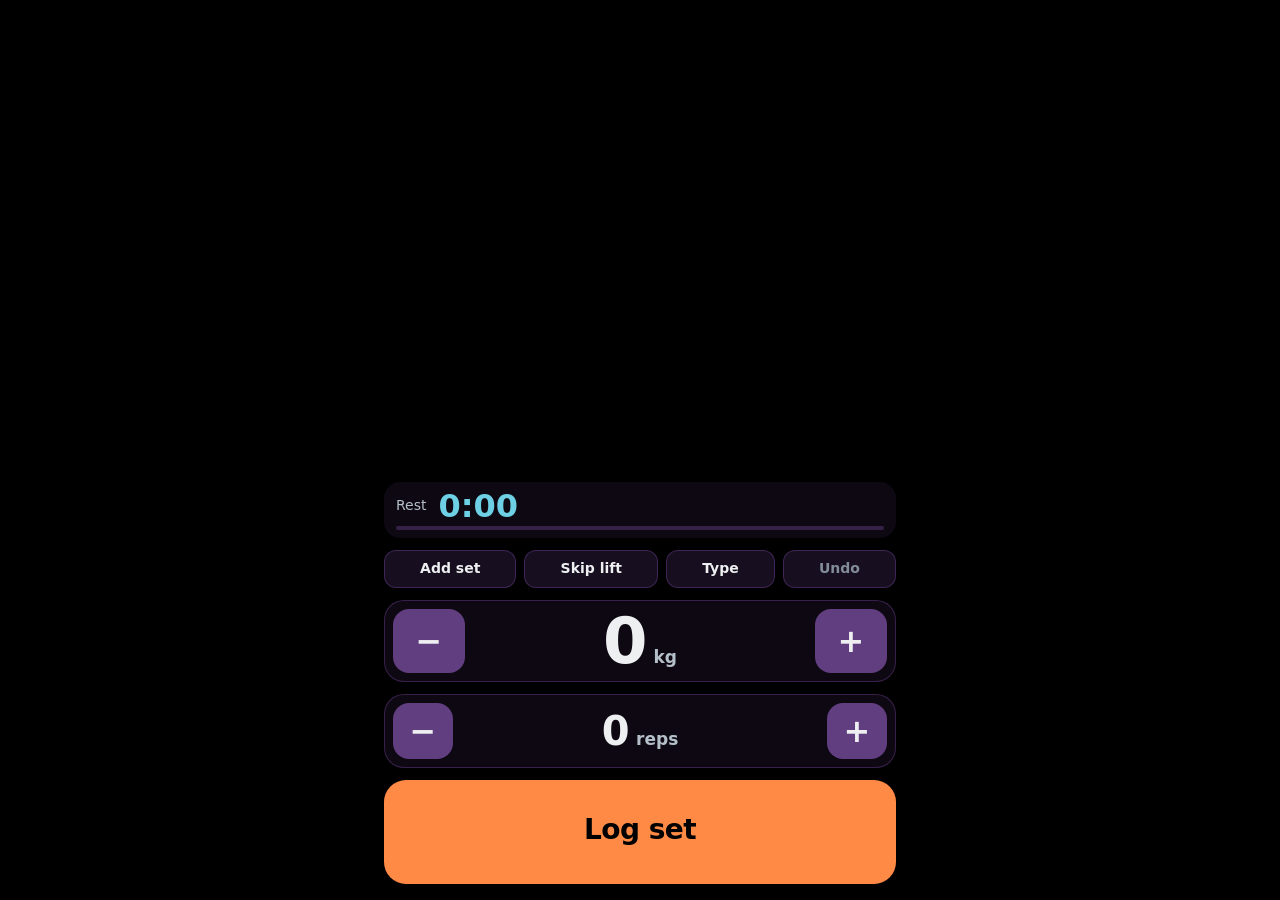
==== commit 327b5504: "Refresh the look and run the page up behind the status bar A visual pass, layered at the end of styl" ====
--- a/index.html
+++ b/index.html
@@ -9,7 +9,7 @@
     <link rel="manifest" href="manifest.webmanifest" />
     <link rel="apple-touch-icon" href="apple-touch-icon.png" />
     <meta name="apple-mobile-web-app-capable" content="yes" />
-    <meta name="apple-mobile-web-app-status-bar-style" content="black" />
+    <meta name="apple-mobile-web-app-status-bar-style" content="black-translucent" />
     <meta name="apple-mobile-web-app-title" content="ptC" />
     <meta name="theme-color" content="#000000" />
   </head>
--- a/styles.css
+++ b/styles.css
@@ -5046,3 +5046,318 @@
 .emomhost[hidden] {
   display: none;
 }
+
+/* ================================================================ 2026 refresh
+ *
+ * A visual pass over the whole app, layered last so it can be read, and reverted, as one block.
+ * It changes how things look and nothing about what they do: no selector here adds or removes a
+ * control, and every contrast floor above still holds, because every surface below is the same
+ * token as before or darker than it.
+ *
+ * What moved:
+ * - The bevel is gone. Lit top edges, face gradients, drop shades and rest glows made each control
+ *   read as a physical key, which is what dated it. Controls are now flat tinted fills with one
+ *   hairline, and a press answers with a darker fill and a slight scale instead of an inset shadow.
+ * - The stepper stops being a violet slab holding two black holes. It is a dark card, the numerals
+ *   sit on it at a higher contrast than before, and the keys are the violet: filled, rounded,
+ *   obviously the thing to press.
+ * - Top of screen. The status bar is translucent now (black-translucent in every page head), so
+ *   the page runs up behind it and there is no black band above the header. --safe-top then pads
+ *   content clear of whatever the phone has up there: a notch, a Dynamic Island, or nothing. With
+ *   nothing, env() answers 0 and the old 16px stands.
+ */
+
+:root {
+  --safe-top: env(safe-area-inset-top, 0px);
+  --screen-top: max(var(--s-4), calc(var(--safe-top) + var(--s-2)));
+
+  --radius: 16px;
+  --radius-card: 22px;
+  --radius-control: 12px;
+
+  /* The chrome fill, a violet tinted black. Darker than --surface-raised, so every text token
+   * keeps the ratio it has against the base. */
+  --chrome-face: color-mix(in srgb, var(--surface-raised) 24%, var(--surface-base));
+  --chrome-face-press: color-mix(in srgb, var(--surface-raised) 40%, var(--surface-base));
+  --card: color-mix(in srgb, var(--surface-raised) 13%, var(--surface-base));
+  --hairline: color-mix(in srgb, var(--chrome-edge) 30%, transparent);
+  --press: cubic-bezier(0.2, 0.8, 0.2, 1);
+}
+
+.screen,
+.auth {
+  padding-top: var(--screen-top);
+}
+
+.resume {
+  margin-top: calc(var(--screen-top) * -1);
+  padding-top: calc(var(--s-2) + var(--safe-top));
+}
+
+/* ---------------------------------------------------------------- type */
+
+.context__exercise {
+  font-weight: 750;
+  letter-spacing: -0.025em;
+}
+
+.context__set {
+  font-weight: 650;
+  letter-spacing: -0.015em;
+}
+
+h1,
+h2 {
+  letter-spacing: -0.02em;
+}
+
+/* ---------------------------------------------------------------- chrome */
+
+.button-secondary,
+.daypicker__item,
+.sections__item,
+.dayjump {
+  border: 1px solid var(--hairline);
+  background: var(--chrome-face);
+  box-shadow: none;
+  transition: background-color 160ms var(--press), transform 160ms var(--press);
+}
+
+.button-secondary {
+  border-radius: var(--radius-control);
+  font-weight: 650;
+}
+
+.button-secondary:active,
+.daypicker__item:active,
+.sections__item:active,
+.dayjump:active {
+  background: var(--chrome-face-press);
+  transform: scale(0.97);
+}
+
+.dayjump {
+  padding-left: var(--s-4);
+}
+
+.dayjump__day {
+  font-weight: 750;
+  letter-spacing: 0.01em;
+}
+
+.daypicker__item,
+.sections__item {
+  letter-spacing: 0.02em;
+}
+
+/* Selected still means filled, and still carries the 700 weight. */
+.daypicker__item.is-on,
+.sections__item.is-on,
+.feel__item.is-on {
+  background: var(--surface-raised);
+  border-color: transparent;
+  box-shadow: none;
+}
+
+/* ---------------------------------------------------------------- rest timer */
+
+.rest {
+  --rest-track-height: 4px;
+  border: 0;
+  background: var(--card);
+  border-radius: var(--radius);
+}
+
+.rest__track {
+  inset: auto var(--s-3) var(--s-2) var(--s-3);
+  border-radius: 999px;
+  overflow: hidden;
+  background: color-mix(in srgb, var(--surface-raised) 55%, var(--surface-base));
+}
+
+.rest {
+  padding-bottom: calc(var(--s-3) + var(--rest-track-height));
+}
+
+.log,
+.rest__fill {
+  box-shadow: none;
+}
+
+/* ---------------------------------------------------------------- stepper */
+
+.stepper {
+  background: var(--card);
+  border: 1px solid var(--hairline);
+  border-radius: calc(var(--radius) + 4px);
+  box-shadow: none;
+}
+
+.stepper__btn {
+  border-radius: var(--radius);
+  background: var(--surface-raised);
+  color: var(--text-primary);
+  box-shadow: none;
+  transition: background-color 120ms var(--press), transform 120ms var(--press);
+}
+
+.stepper__btn:active {
+  background: var(--accent-action-pressed);
+  color: var(--surface-base);
+  box-shadow: none;
+  transform: scale(0.94);
+}
+
+.stepper__value {
+  font-weight: 750;
+  letter-spacing: -0.035em;
+}
+
+.stepper__unit {
+  color: var(--text-secondary);
+  font-weight: 600;
+}
+
+/* ---------------------------------------------------------------- the log action */
+
+.log {
+  border: 0;
+  border-radius: calc(var(--radius) + 6px);
+  background: var(--accent-action);
+  letter-spacing: -0.02em;
+  transition: background-color 120ms var(--press), transform 120ms var(--press);
+}
+
+.log:active {
+  background: var(--accent-action-pressed);
+  box-shadow: none;
+  transform: scale(0.98);
+}
+
+.log__sub {
+  font-weight: 600;
+  opacity: 0.8;
+}
+
+/* ---------------------------------------------------------------- lists and cards */
+
+.worknav__list,
+.row-card {
+  border: 1px solid var(--hairline);
+  background: var(--card);
+}
+
+.worknav__row.is-now {
+  box-shadow: none;
+}
+
+.consistency,
+.chart,
+.history {
+  border: 1px solid var(--hairline);
+  background: var(--card);
+  box-shadow: none;
+}
+
+/* A day nobody trained is a numeral on black, so it loses its box. */
+.cal__empty {
+  border-color: transparent;
+}
+
+.cal__cell.is-today .cal__empty {
+  border-color: var(--chrome-edge);
+}
+
+.cal__day {
+  background: var(--cal-face);
+  box-shadow: none;
+}
+
+.cal__day.is-record {
+  box-shadow: 0 0 0 2px var(--pr);
+}
+
+/* ---------------------------------------------------------------- the other singular controls */
+
+.cal__nav,
+.liftpick__open {
+  border: 1px solid var(--hairline);
+  background: var(--chrome-face);
+  box-shadow: none;
+}
+
+.dayjump::before,
+.liftpick__open::before,
+.cal__nav::before {
+  display: none;
+}
+
+/* The EMOM clock matches the rest timer: a dark card with the track inset along its foot. */
+.emom__clock {
+  border: 0;
+  background: var(--card);
+  padding-bottom: calc(var(--s-3) + var(--s-2) + var(--rest-track-height));
+}
+
+.emom__track {
+  inset: auto var(--s-3) var(--s-3) var(--s-3);
+  height: 4px;
+  border-radius: 999px;
+  overflow: hidden;
+}
+
+.emomrounds {
+  border: 1px solid var(--hairline);
+  background: var(--chrome-face);
+}
+
+.emom__start {
+  border: 0;
+  border-radius: calc(var(--radius) + 6px);
+  background: var(--accent-action);
+  box-shadow: none;
+}
+
+.feel__item,
+.sections__item {
+  border-color: var(--hairline);
+}
+
+/* ---------------------------------------------------------------- tab bar */
+
+.tabbar {
+  border-top-color: var(--hairline);
+}
+
+.tab__icon {
+  box-sizing: content-box;
+  padding: 3px 18px;
+  border-radius: 999px;
+  transition: background-color 200ms var(--press);
+}
+
+.tab.is-on .tab__icon {
+  filter: none;
+  background: color-mix(in srgb, var(--accent-data) 16%, transparent);
+}
+
+@media (prefers-reduced-motion: reduce) {
+  .button-secondary,
+  .daypicker__item,
+  .sections__item,
+  .dayjump,
+  .stepper__btn,
+  .log,
+  .tab__icon {
+    transition: none;
+  }
+
+  .button-secondary:active,
+  .daypicker__item:active,
+  .sections__item:active,
+  .dayjump:active,
+  .stepper__btn:active,
+  .log:active {
+    transform: none;
+  }
+}
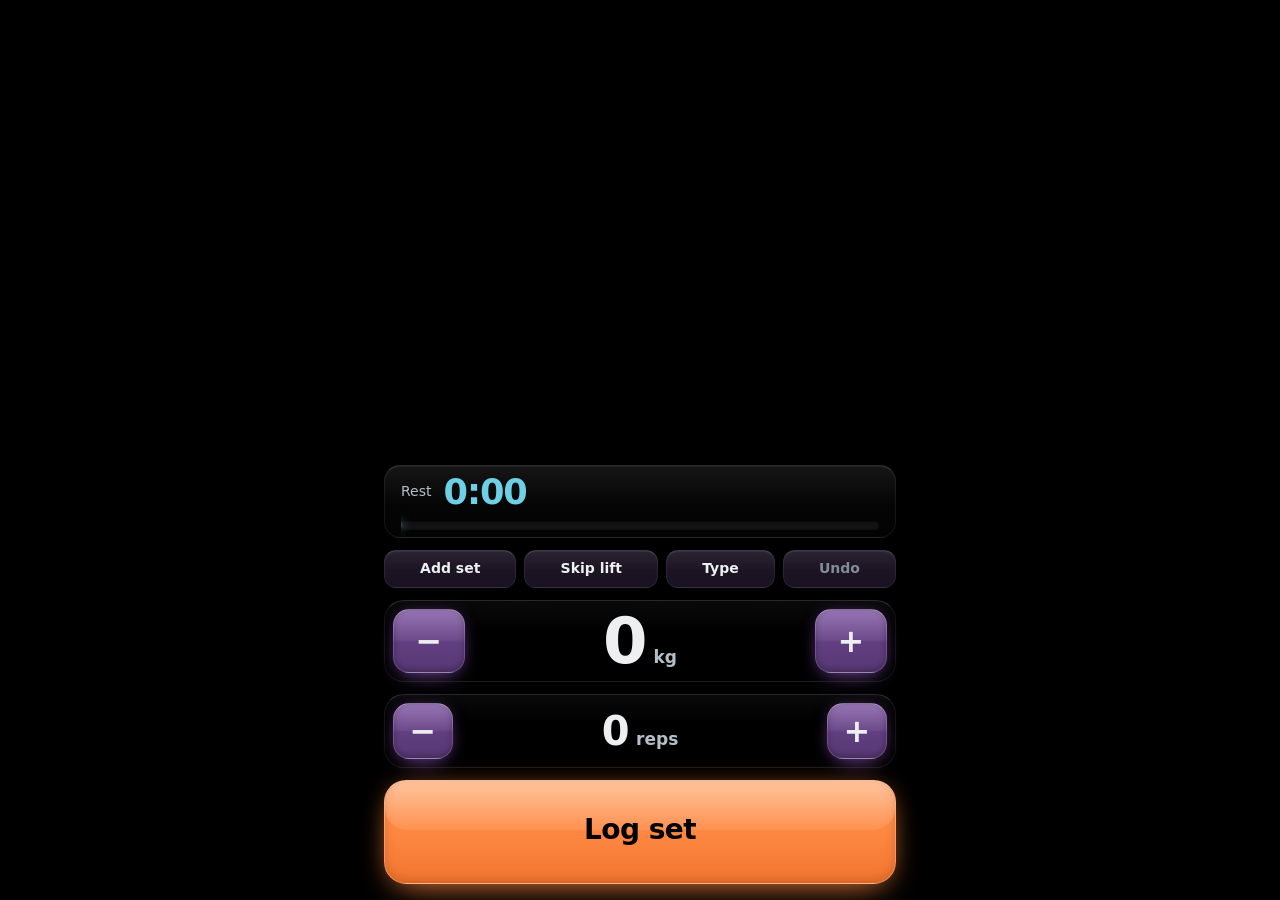
==== commit 962789da: "Let a client swap a lift for another and log it as that lift" ====
--- a/index.html
+++ b/index.html
@@ -147,7 +147,30 @@
                reopens it. It sat in the thumb arc between Add set and Undo, which is the busiest
                row on the screen and has no confirmation anywhere in it by design. Here it costs
                one deliberate tap to reach and cannot be caught by a thumb aiming at Undo. -->
+          <!-- Swap sits here for the same reason End session does: it changes what the rest of this
+               lift is, so it is one deliberate tap into the panel and never in the thumb row. -->
+          <button type="button" class="button-secondary" id="swap-open">Swap lift</button>
           <button type="button" class="button-secondary" id="end">End session</button>
+        </div>
+      </section>
+
+      <!-- Choosing a different lift for the slot the client is on. A state of the screen like the
+           panel above, not a layer over it: no focus trap, no z-index, escape to close. The search
+           field is never focused on its own, because this screen does not raise a keyboard nobody
+           asked for; the lifts swapped before are listed first so most swaps need no typing. -->
+      <section class="worknav swapper" id="swapper" hidden aria-labelledby="swap-title">
+        <p class="swapper__title" id="swap-title"></p>
+        <div class="worknav__scroll">
+          <div class="row-card">
+            <div class="liftpick__find">
+              <input type="search" class="liftpick__search" id="swap-search" placeholder="Search every lift"
+                     aria-label="Search every lift" autocomplete="off" autocorrect="off" spellcheck="false" />
+            </div>
+            <div id="swap-list"></div>
+          </div>
+        </div>
+        <div class="worknav__foot">
+          <button type="button" class="button-secondary" id="swap-cancel">Keep this lift</button>
         </div>
       </section>
 
--- a/styles.css
+++ b/styles.css
@@ -1345,7 +1345,19 @@
 .worknav__foot {
   display: flex;
   flex: 0 0 auto;
-}
+  gap: var(--s-2);
+}
+
+/* Which lift is being swapped, said once at the top of the chooser. The only heading on it, and it
+ * names the one fact the list below cannot: what is being given up. */
+.swapper__title {
+  flex: 0 0 auto;
+  margin: 0;
+  color: var(--text-secondary);
+  font-size: var(--t-body);
+}
+
+
 
 .worknav__foot .button-secondary {
   flex: 1 1 auto;
@@ -3334,6 +3346,14 @@
   font-weight: 650;
 }
 
+/* A swap, under the lift that was done. Secondary text, because it qualifies the lift above it rather
+ * than being a fact of its own, and in words rather than a colour per the encoding rules. */
+.readout__instead {
+  margin: 0;
+  color: var(--text-secondary);
+  font-size: var(--t-small);
+}
+
 .readout__sets {
   display: flex;
   flex-direction: column;
@@ -3939,6 +3959,30 @@
   color: var(--text-primary);
   font-size: var(--t-small);
   font-weight: 700;
+}
+
+/* Storage on this device stopped answering. See js/stalled.js. Pinned to the top of the screen
+   rather than put in flow, because the pages that need it are the ones whose startup stopped before
+   drawing anything, and there is no flow on them to put it in. On the raised surface, so
+   --text-primary is the only text colour legal on it, and the edge takes the chrome light
+   direction: lit on top, low on the other three. Said once and never dismissed, because nothing on
+   the page works until the app is closed, which is what it says to do. */
+.stalled {
+  position: fixed;
+  top: var(--screen-top);
+  left: var(--s-4);
+  right: var(--s-4);
+  z-index: 10;
+  margin: 0;
+  padding: var(--s-3) var(--s-4);
+  background: var(--surface-raised);
+  border: 1px solid var(--chrome-edge-low);
+  border-top-color: var(--chrome-edge);
+  border-radius: var(--radius);
+  color: var(--text-primary);
+  font-size: var(--t-body);
+  font-weight: 700;
+  line-height: 1.35;
 }
 
 .import__warnings {
@@ -5329,26 +5373,13 @@
   border-top-color: var(--hairline);
 }
 
-.tab__icon {
-  box-sizing: content-box;
-  padding: 3px 18px;
-  border-radius: 999px;
-  transition: background-color 200ms var(--press);
-}
-
-.tab.is-on .tab__icon {
-  filter: none;
-  background: color-mix(in srgb, var(--accent-data) 16%, transparent);
-}
-
 @media (prefers-reduced-motion: reduce) {
   .button-secondary,
   .daypicker__item,
   .sections__item,
   .dayjump,
   .stepper__btn,
-  .log,
-  .tab__icon {
+  .log {
     transition: none;
   }
 
@@ -5361,3 +5392,558 @@
     transform: none;
   }
 }
+
+/* ================================================================ 2026 refresh, finish
+ *
+ * The flat pass above made the app clean. This makes it feel expensive, and it spends light only
+ * on things a thumb presses and on the one thing a client watches between sets, the rest clock.
+ * Everything read mid set still sits on black: gloss and glow live on the edges and faces of
+ * controls, never behind a number.
+ *
+ * Three materials, each with one job:
+ * - Glass, for the quiet controls (secondary buttons, the day chip, choosers): a faint white
+ *   sheen falling top to bottom, a bright rim along the top edge, frost where something scrolls
+ *   under it.
+ * - Gloss, for the violet keys and selected chips: a lit gradient, a specular band across the top
+ *   half, and a soft coloured glow under the key so it reads as lit from inside.
+ * - Candy, for the log action alone: the brightest object on the screen, with a glossy highlight
+ *   and a warm glow beneath it.
+ *
+ * Presses answer in the same way everywhere: the object sinks (scale), dims, and its glow pulls
+ * in, on a quick spring, so every press is felt rather than merely seen.
+ */
+
+:root {
+  --spring: cubic-bezier(0.34, 1.56, 0.64, 1);
+  --glass: linear-gradient(180deg, rgb(255 255 255 / 0.085) 0%, rgb(255 255 255 / 0.02) 55%, rgb(255 255 255 / 0.01) 100%);
+  --glass-rim: rgb(255 255 255 / 0.16);
+  --glass-edge: rgb(255 255 255 / 0.07);
+  --gloss: linear-gradient(180deg, rgb(255 255 255 / 0.22) 0%, rgb(255 255 255 / 0.06) 48%, rgb(255 255 255 / 0) 52%);
+}
+
+/* ---------------------------------------------------------------- glass */
+
+.button-secondary,
+.daypicker__item,
+.sections__item,
+.feel__item,
+.dayjump,
+.cal__nav,
+.liftpick__open,
+.emomrounds {
+  border: 1px solid var(--glass-edge);
+  border-top-color: var(--glass-rim);
+  background: var(--glass), var(--chrome-face);
+  box-shadow:
+    inset 0 1px 0 0 rgb(255 255 255 / 0.06),
+    0 8px 18px -12px rgb(0 0 0 / 0.9);
+  transition:
+    transform 260ms var(--spring),
+    filter 160ms ease,
+    box-shadow 200ms ease;
+}
+
+@supports (backdrop-filter: blur(1px)) or (-webkit-backdrop-filter: blur(1px)) {
+  .button-secondary,
+  .dayjump {
+    -webkit-backdrop-filter: blur(14px) saturate(140%);
+    backdrop-filter: blur(14px) saturate(140%);
+  }
+}
+
+.button-secondary:active,
+.daypicker__item:active,
+.sections__item:active,
+.feel__item:active,
+.dayjump:active,
+.liftpick__open:active {
+  background: var(--chrome-face-press);
+  transform: scale(0.95);
+  filter: brightness(0.9);
+  transition-duration: 90ms;
+}
+
+/* ---------------------------------------------------------------- gloss */
+
+.stepper__btn,
+.daypicker__item.is-on,
+.sections__item.is-on,
+.feel__item.is-on {
+  position: relative;
+  border: 1px solid rgb(255 255 255 / 0.1);
+  border-top-color: rgb(255 255 255 / 0.28);
+  background:
+    var(--gloss),
+    linear-gradient(180deg, var(--surface-raised-rim) 0%, var(--surface-raised) 55%, var(--surface-raised-shade) 100%);
+  box-shadow:
+    inset 0 -2px 6px 0 rgb(0 0 0 / 0.28),
+    0 10px 22px -10px color-mix(in srgb, var(--surface-raised-rim) 85%, transparent),
+    0 0 18px -6px color-mix(in srgb, var(--chrome-edge) 55%, transparent);
+}
+
+.stepper__btn {
+  transition:
+    transform 280ms var(--spring),
+    filter 140ms ease,
+    box-shadow 200ms ease;
+}
+
+.stepper__btn:active {
+  background: var(--gloss), var(--accent-action-pressed);
+  border-color: rgb(255 255 255 / 0.12);
+  color: var(--surface-base);
+  box-shadow:
+    inset 0 2px 8px 0 rgb(0 0 0 / 0.35),
+    0 0 22px -4px color-mix(in srgb, var(--accent-action) 60%, transparent);
+  transform: scale(0.92);
+  transition-duration: 80ms;
+}
+
+/* The card behind the numbers stays black, which is the point of it. A single rim of light along
+ * its top edge is all it takes, so it reads as a glass pane rather than a box. */
+.stepper {
+  background: linear-gradient(180deg, rgb(255 255 255 / 0.04) 0%, rgb(255 255 255 / 0) 40%), var(--surface-base);
+  border: 1px solid var(--glass-edge);
+  border-top-color: var(--glass-rim);
+}
+
+/* ---------------------------------------------------------------- the log action */
+
+.log {
+  position: relative;
+  isolation: isolate;
+  overflow: hidden;
+  border: 1px solid rgb(255 255 255 / 0.18);
+  border-top-color: rgb(255 255 255 / 0.5);
+  background: linear-gradient(180deg, #ffa468 0%, var(--accent-action) 42%, var(--accent-action-shade) 100%);
+  box-shadow:
+    inset 0 -3px 10px 0 rgb(120 40 0 / 0.25),
+    0 14px 34px -14px color-mix(in srgb, var(--accent-action) 80%, transparent),
+    0 0 26px -8px color-mix(in srgb, var(--accent-action) 55%, transparent);
+  transition:
+    transform 300ms var(--spring),
+    filter 140ms ease,
+    box-shadow 220ms ease;
+}
+
+/* The gloss: a soft band of light across the top of the slab, like a lacquered surface. */
+.log::before {
+  content: '';
+  position: absolute;
+  inset: 0 0 52% 0;
+  z-index: -1;
+  border-radius: inherit;
+  background: linear-gradient(180deg, rgb(255 255 255 / 0.34) 0%, rgb(255 255 255 / 0.08) 100%);
+  pointer-events: none;
+}
+
+.log:active {
+  background: linear-gradient(180deg, var(--accent-action) 0%, var(--accent-action-pressed) 100%);
+  box-shadow:
+    inset 0 3px 10px 0 rgb(90 30 0 / 0.35),
+    0 6px 16px -10px color-mix(in srgb, var(--accent-action) 70%, transparent);
+  transform: scale(0.965);
+  transition-duration: 90ms;
+}
+
+.log:active::before {
+  opacity: 0.45;
+}
+
+.log:disabled {
+  border-color: var(--glass-edge);
+  background: var(--surface-base);
+  box-shadow: none;
+}
+
+.log:disabled::before {
+  display: none;
+}
+
+.emom__start {
+  border: 1px solid rgb(255 255 255 / 0.18);
+  border-top-color: rgb(255 255 255 / 0.5);
+  background:
+    linear-gradient(180deg, rgb(255 255 255 / 0.3) 0%, rgb(255 255 255 / 0.06) 48%, rgb(255 255 255 / 0) 52%),
+    linear-gradient(180deg, #ffa468 0%, var(--accent-action) 42%, var(--accent-action-shade) 100%);
+  box-shadow:
+    0 14px 34px -14px color-mix(in srgb, var(--accent-action) 80%, transparent),
+    0 0 26px -8px color-mix(in srgb, var(--accent-action) 55%, transparent);
+  transition: transform 300ms var(--spring), filter 140ms ease;
+}
+
+.emom__start:active {
+  transform: scale(0.965);
+  filter: brightness(0.9);
+  transition-duration: 90ms;
+}
+
+/* ---------------------------------------------------------------- the rest clock
+ *
+ * The one thing a client watches between sets, so it gets the most care of anything that is not
+ * pressed. A glass pane, a bigger clock, and a thick track with a lit fill: the fill runs from a
+ * deep cyan into a bright one, glows, carries a slow sheen along its length while it runs, and
+ * ends in a bright head, so the eye finds how much rest is left from across the room. */
+
+.rest,
+.emom__clock {
+  --rest-track-height: 10px;
+  border: 1px solid var(--glass-edge);
+  border-top-color: var(--glass-rim);
+  background: var(--glass), var(--surface-base);
+  box-shadow: inset 0 1px 0 0 rgb(255 255 255 / 0.05);
+  transition: box-shadow 400ms ease, border-color 400ms ease;
+}
+
+.rest {
+  --rest-track-height: 8px;
+  padding: var(--s-2) var(--s-4) calc(var(--s-2) + var(--s-3) + var(--rest-track-height));
+}
+
+.rest[data-state='running'],
+.emom__clock {
+  border-top-color: color-mix(in srgb, var(--accent-data) 45%, transparent);
+  box-shadow:
+    inset 0 1px 0 0 color-mix(in srgb, var(--accent-data) 25%, transparent),
+    0 0 30px -14px color-mix(in srgb, var(--accent-data) 70%, transparent);
+}
+
+.rest__time {
+  font-size: calc(var(--t-md) * 1.1);
+  font-weight: 750;
+  letter-spacing: -0.03em;
+}
+
+.rest__track,
+.emom__track {
+  inset: auto var(--s-4) var(--s-3) var(--s-4);
+}
+
+.rest__track {
+  bottom: var(--s-2);
+}
+
+.rest__track,
+.emom__track {
+  height: var(--rest-track-height);
+  border-radius: 999px;
+  overflow: visible;
+  background: rgb(255 255 255 / 0.06);
+  box-shadow: inset 0 1px 2px 0 rgb(0 0 0 / 0.6), 0 1px 0 0 rgb(255 255 255 / 0.05);
+}
+
+/* The fill drains by sliding left (js/track.js sets its transform), so the track has to cut it
+ * off at its left end. clip-path does that and nothing else: it cuts at the left edge and leaves
+ * room above, below and to the right, so the glow and the bead at the head still show. */
+.rest__track,
+.emom__track {
+  clip-path: inset(-24px -24px -24px 0);
+}
+
+.rest__fill,
+.emom__fill {
+  position: relative;
+  border-radius: 999px;
+  background:
+    linear-gradient(180deg, rgb(255 255 255 / 0.45) 0%, rgb(255 255 255 / 0) 55%),
+    linear-gradient(90deg, #1f7f96 0%, var(--accent-data) 70%, #c8f5ff 100%);
+  box-shadow:
+    0 0 12px 0 color-mix(in srgb, var(--accent-data) 60%, transparent),
+    0 0 2px 0 color-mix(in srgb, var(--accent-data) 90%, transparent);
+  background-size: 100% 100%, 100% 100%;
+}
+
+/* The head: a bright bead at the leading edge. */
+.rest__fill::after,
+.emom__fill::after {
+  content: '';
+  position: absolute;
+  right: -2px;
+  top: 50%;
+  width: calc(var(--rest-track-height) + 6px);
+  height: calc(var(--rest-track-height) + 6px);
+  transform: translateY(-50%);
+  border-radius: 50%;
+  background: radial-gradient(circle at 40% 35%, #ffffff 0%, #d9faff 35%, var(--accent-data) 75%);
+  box-shadow: 0 0 14px 2px color-mix(in srgb, var(--accent-data) 75%, transparent);
+}
+
+/* The sheen, a slow band of light travelling the length of the fill while the clock runs. */
+.rest[data-state='running'] .rest__fill::before,
+.emom__fill::before {
+  content: '';
+  position: absolute;
+  inset: 0;
+  border-radius: inherit;
+  background: linear-gradient(90deg, transparent 0%, rgb(255 255 255 / 0.55) 50%, transparent 100%) no-repeat;
+  background-size: 30% 100%;
+  animation: rest-sheen 2.4s ease-in-out infinite;
+  mix-blend-mode: overlay;
+}
+
+@keyframes rest-sheen {
+  from { background-position: -40% 0; }
+  to { background-position: 140% 0; }
+}
+
+.rest[data-state='idle'] .rest__fill::after,
+.rest[data-state='ready'] .rest__fill::after {
+  opacity: 0;
+}
+
+.rest[data-state='ready'] {
+  border-top-color: color-mix(in srgb, var(--text-primary) 35%, transparent);
+}
+
+/* ---------------------------------------------------------------- cards */
+
+.consistency,
+.chart,
+.history,
+.worknav__list,
+.row-card {
+  border: 1px solid var(--glass-edge);
+  border-top-color: var(--glass-rim);
+  background: var(--glass), var(--card);
+}
+
+.worknav__row.is-now {
+  background: var(--gloss), linear-gradient(180deg, var(--surface-raised-rim) 0%, var(--surface-raised) 40%, var(--surface-raised-shade) 100%);
+}
+
+/* A trained day is a small lit tile. */
+.cal__day {
+  border: 1px solid rgb(255 255 255 / 0.1);
+  border-top-color: rgb(255 255 255 / 0.26);
+  background: var(--gloss), linear-gradient(180deg, var(--cal-rim) 0%, var(--cal-face) 45%, var(--cal-shade) 100%);
+  box-shadow: 0 6px 14px -8px var(--cal-rim);
+}
+
+.cal__day.is-record {
+  box-shadow: 0 0 0 2px var(--pr), 0 0 14px 0 color-mix(in srgb, var(--pr) 50%, transparent);
+}
+
+@media (prefers-reduced-motion: reduce) {
+  .button-secondary,
+  .daypicker__item,
+  .sections__item,
+  .feel__item,
+  .dayjump,
+  .liftpick__open,
+  .stepper__btn,
+  .log,
+  .emom__start {
+    transition: none;
+  }
+
+  .button-secondary:active,
+  .daypicker__item:active,
+  .sections__item:active,
+  .feel__item:active,
+  .dayjump:active,
+  .liftpick__open:active,
+  .stepper__btn:active,
+  .log:active,
+  .emom__start:active {
+    transform: none;
+  }
+
+  .rest[data-state='running'] .rest__fill::before,
+  .emom__fill::before {
+    animation: none;
+  }
+}
+
+/* The way back to a set in progress wears the log action's lacquer, since pressing it is the same
+ * act: getting back to lifting. */
+.resume {
+  background: linear-gradient(180deg, #ffa468 0%, var(--accent-action) 55%, var(--accent-action-shade) 100%);
+  box-shadow:
+    inset 0 -1px 0 0 rgb(255 255 255 / 0.35),
+    0 10px 26px -12px color-mix(in srgb, var(--accent-action) 75%, transparent);
+}
+
+/* ---------------------------------------------------------------- every other press
+ *
+ * The blocks above gave the spring to the controls they restyled. This gives it to every other
+ * button in the app, so no press anywhere goes unanswered. Same curve, same quick way in, and a
+ * depth that follows the size of the thing: small keys sink furthest, slabs and full width
+ * actions barely, because the same scale reads as a lurch on something wide.
+ *
+ * Two kinds of control sink their contents rather than themselves:
+ * - List rows (the lift picker, the workout overview, the client and template lists). The row is
+ *   full width and carries the divider above it, so scaling it would pull the divider in from the
+ *   card's edges. The row's face darkens as before and what is printed on it sinks.
+ * - The month stepper's halves. The pill clips them, and a shrunk half would lose the round outer
+ *   end its pressed state is drawn to keep, so the chevron sinks instead.
+ *
+ * The resume bar does not scale at all. It runs edge to edge, and a shrinking bar would open a gap
+ * at both sides with the page showing through. It dims and takes the log action's pressed shadow.
+ */
+
+.cal__day,
+.iconbtn,
+.emomrounds__key,
+.emom__more,
+.feel__done,
+.auth__go,
+.unitset__swap,
+.account__out,
+.auth__alt,
+.rehearse__out,
+.archive__summary,
+.cal__chev,
+.tab__icon,
+.row__body,
+.worknav__grid,
+.clientlist__inner,
+.clientlist__go {
+  transition:
+    transform 260ms var(--spring),
+    filter 160ms ease,
+    opacity 160ms ease;
+}
+
+/* ---------------------------------------------------------------- keys and chips */
+
+.iconbtn:active,
+.emomrounds__key:active:not(:disabled) {
+  transform: scale(0.9);
+  filter: brightness(0.9);
+  transition-duration: 80ms;
+}
+
+.iconbtn:active {
+  background: var(--chrome-face-press);
+}
+
+/* Held and selected share a picture in the grid, so the selected day keeps its 1px drop and only
+ * the press adds the sink. */
+.cal__day:active {
+  transform: translateY(1px) scale(0.92);
+  transition-duration: 80ms;
+}
+
+.emom__more:active {
+  transform: scale(0.95);
+  filter: brightness(0.9);
+  transition-duration: 90ms;
+}
+
+/* ---------------------------------------------------------------- slabs */
+
+.feel__done:active:not(:disabled),
+.auth__go:active:not(:disabled) {
+  transform: scale(0.965);
+  filter: brightness(0.92);
+  transition-duration: 90ms;
+}
+
+.resume {
+  transition:
+    filter 160ms ease,
+    box-shadow 200ms ease;
+}
+
+.resume:active {
+  filter: brightness(0.9);
+  box-shadow: inset 0 3px 10px 0 rgb(90 30 0 / 0.35);
+  transition-duration: 90ms;
+}
+
+/* ---------------------------------------------------------------- text links */
+
+.unitset__swap:active,
+.account__out:active,
+.auth__alt:active,
+.rehearse__out:active,
+.archive__summary:active {
+  transform: scale(0.94);
+  transition-duration: 80ms;
+}
+
+.account__out:active,
+.rehearse__out:active,
+.archive__summary:active {
+  color: var(--text-primary);
+}
+
+/* ---------------------------------------------------------------- what sits inside a control */
+
+.cal__step:active .cal__chev {
+  transform: scale(0.82);
+  transition-duration: 80ms;
+}
+
+/* The tab keeps its fade. The icon sinks with it, so a tab press feels like the rest of the app. */
+.tab:active .tab__icon {
+  transform: scale(0.86);
+  transition-duration: 60ms;
+}
+
+button.row:active .row__body,
+button.worknav__row:active .worknav__grid,
+.clientlist__button:active .clientlist__inner,
+.clientlist__button:active .clientlist__go {
+  transform: scale(0.97);
+  transition-duration: 90ms;
+}
+
+/* The inner boxes scale from the left, where the text starts, so a long name does not appear to
+ * slide right as it sinks. */
+.row__body,
+.worknav__grid,
+.clientlist__inner {
+  transform-origin: left center;
+}
+
+.clientlist__button:active,
+button.worknav__row:active {
+  background: var(--chrome-face-press);
+}
+
+@media (prefers-reduced-motion: reduce) {
+  .cal__day,
+  .iconbtn,
+  .emomrounds__key,
+  .emom__more,
+  .feel__done,
+  .auth__go,
+  .unitset__swap,
+  .account__out,
+  .auth__alt,
+  .rehearse__out,
+  .archive__summary,
+  .cal__chev,
+  .tab__icon,
+  .row__body,
+  .worknav__grid,
+  .clientlist__inner,
+  .clientlist__go,
+  .resume {
+    transition: none;
+  }
+
+  .iconbtn:active,
+  .emomrounds__key:active,
+  .emom__more:active,
+  .feel__done:active,
+  .auth__go:active,
+  .unitset__swap:active,
+  .account__out:active,
+  .auth__alt:active,
+  .rehearse__out:active,
+  .archive__summary:active,
+  .cal__step:active .cal__chev,
+  .tab:active .tab__icon,
+  button.row:active .row__body,
+  button.worknav__row:active .worknav__grid,
+  .clientlist__button:active .clientlist__inner,
+  .clientlist__button:active .clientlist__go {
+    transform: none;
+  }
+
+  .cal__day:active {
+    transform: translateY(1px);
+  }
+}
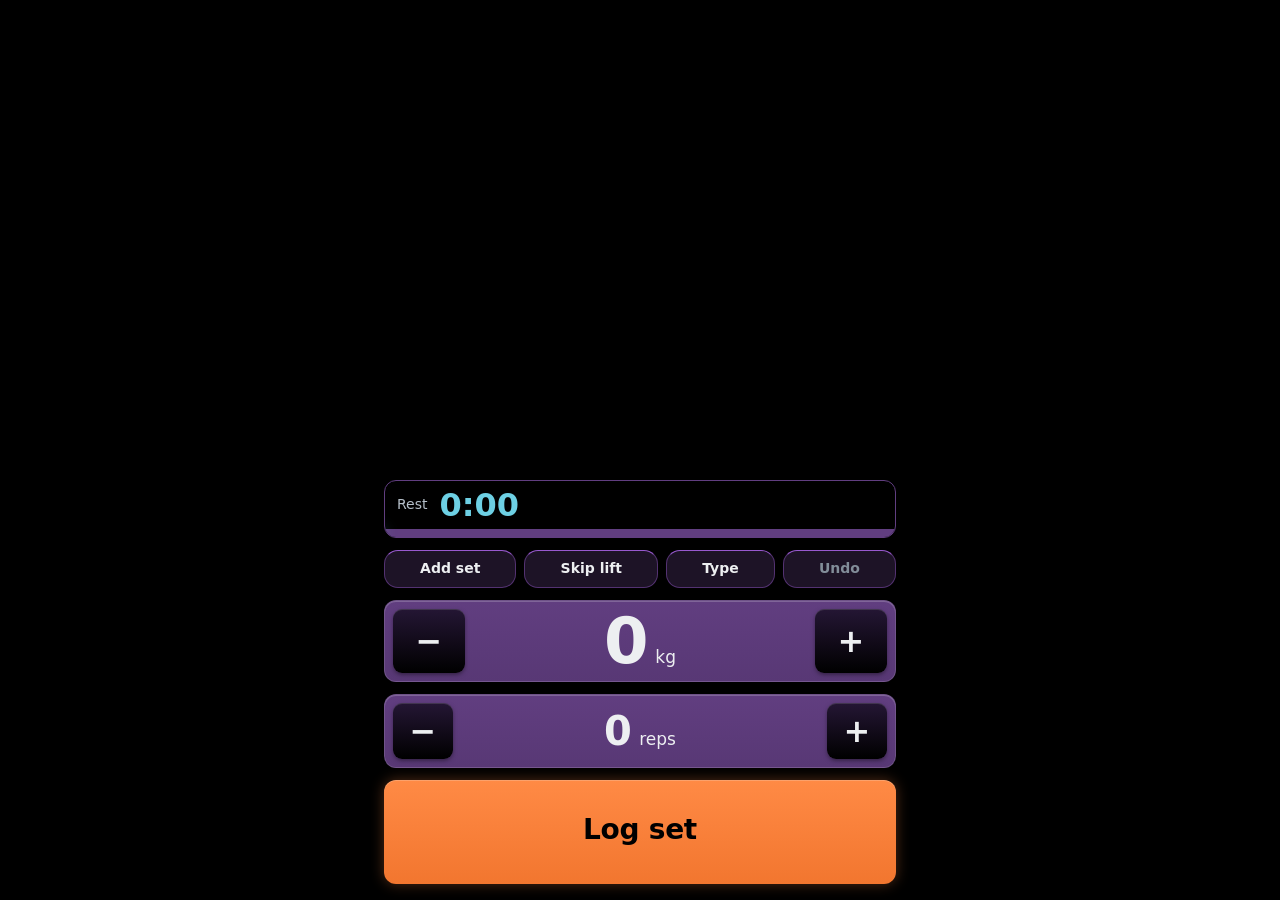
==== commit b24beb6e: "Turn the hold clock emerald and burst it when the goal is reached" ====
--- a/index.html
+++ b/index.html
@@ -9,7 +9,7 @@
     <link rel="manifest" href="manifest.webmanifest" />
     <link rel="apple-touch-icon" href="apple-touch-icon.png" />
     <meta name="apple-mobile-web-app-capable" content="yes" />
-    <meta name="apple-mobile-web-app-status-bar-style" content="black-translucent" />
+    <meta name="apple-mobile-web-app-status-bar-style" content="black" />
     <meta name="apple-mobile-web-app-title" content="ptC" />
     <meta name="theme-color" content="#000000" />
   </head>
@@ -147,30 +147,7 @@
                reopens it. It sat in the thumb arc between Add set and Undo, which is the busiest
                row on the screen and has no confirmation anywhere in it by design. Here it costs
                one deliberate tap to reach and cannot be caught by a thumb aiming at Undo. -->
-          <!-- Swap sits here for the same reason End session does: it changes what the rest of this
-               lift is, so it is one deliberate tap into the panel and never in the thumb row. -->
-          <button type="button" class="button-secondary" id="swap-open">Swap lift</button>
           <button type="button" class="button-secondary" id="end">End session</button>
-        </div>
-      </section>
-
-      <!-- Choosing a different lift for the slot the client is on. A state of the screen like the
-           panel above, not a layer over it: no focus trap, no z-index, escape to close. The search
-           field is never focused on its own, because this screen does not raise a keyboard nobody
-           asked for; the lifts swapped before are listed first so most swaps need no typing. -->
-      <section class="worknav swapper" id="swapper" hidden aria-labelledby="swap-title">
-        <p class="swapper__title" id="swap-title"></p>
-        <div class="worknav__scroll">
-          <div class="row-card">
-            <div class="liftpick__find">
-              <input type="search" class="liftpick__search" id="swap-search" placeholder="Search every lift"
-                     aria-label="Search every lift" autocomplete="off" autocorrect="off" spellcheck="false" />
-            </div>
-            <div id="swap-list"></div>
-          </div>
-        </div>
-        <div class="worknav__foot">
-          <button type="button" class="button-secondary" id="swap-cancel">Keep this lift</button>
         </div>
       </section>
 
@@ -191,6 +168,27 @@
           <button type="button" class="button-secondary" id="skip">Skip lift</button>
           <button type="button" class="button-secondary" id="type-toggle">Type</button>
           <button type="button" class="button-secondary" id="undo" disabled>Undo</button>
+        </div>
+
+        <!-- The hold timer, on a time_hold lift once Start hold is pressed. It takes the seconds
+             stepper's place rather than sitting above it, because while somebody is holding there
+             is nothing to step, and this screen must never scroll. Flat and bordered on the base
+             surface like the rest timer, since a clock is read and never pressed. It counts up:
+             a hold ends when the body says so, not when a number runs out. See js/iso.js. -->
+        <div class="iso" id="iso" hidden>
+          <!-- The goal burst. Behind the numerals and gone in under a second, so the moment is
+               marked without the number ever being harder to read. The sparks are placed by
+               isoSparks in js/iso.js when the screen wires up. -->
+          <span class="iso__burst" id="iso-burst" aria-hidden="true">
+            <span class="iso__wave"></span>
+            <span class="iso__wave"></span>
+          </span>
+          <p class="iso__line" id="iso-line" aria-live="polite"></p>
+          <span class="iso__time num" id="iso-time" role="timer" aria-live="off">0:00</span>
+          <span class="iso__track" aria-hidden="true">
+            <span class="iso__fill" id="iso-fill"></span>
+            <span class="iso__mark" id="iso-mark" hidden></span>
+          </span>
         </div>
 
         <div class="stepper" id="stepper-weight">
--- a/styles.css
+++ b/styles.css
@@ -1345,19 +1345,7 @@
 .worknav__foot {
   display: flex;
   flex: 0 0 auto;
-  gap: var(--s-2);
-}
-
-/* Which lift is being swapped, said once at the top of the chooser. The only heading on it, and it
- * names the one fact the list below cannot: what is being given up. */
-.swapper__title {
-  flex: 0 0 auto;
-  margin: 0;
-  color: var(--text-secondary);
-  font-size: var(--t-body);
-}
-
-
+}
 
 .worknav__foot .button-secondary {
   flex: 1 1 auto;
@@ -1596,6 +1584,333 @@
   color: var(--muted);
   cursor: not-allowed;
   box-shadow: none;
+}
+
+/* ---------------------------------------------------------------- the hold timer */
+
+/* The EMOM clock's treatment until the goal: flat and bordered on the base surface, because a clock
+ * is read and never pressed, and cyan numerals measure 11.79 on the base against 4.70 on
+ * --surface-raised. Time is the data axis, so a hold that is still climbing is cyan.
+ *
+ * Reaching the goal turns it emerald, and that is the fourth place --done is allowed, argued in
+ * CLAUDE.md under the fence. The claim is the same one the summary card makes: this is done, the
+ * thing asked for has happened. --done measures 11.77 on the base, a hair under the cyan it
+ * replaces, so the numerals lose nothing by changing colour. The words on the line and the burst
+ * still say it too, so colour is never the only signal.
+ *
+ * The track FILLS rather than drains, the one way it differs from the rest timer, because this
+ * clock counts up. It fills toward the top of the trainer's range, and the notch on it is the goal.
+ * Same js/track.js arithmetic, same clipping container. */
+.iso {
+  position: relative;
+  display: flex;
+  flex-direction: column;
+  align-items: center;
+  gap: var(--s-1);
+  padding: var(--s-3) var(--s-3) calc(var(--s-3) + var(--rest-track-height));
+  border: 1px solid var(--surface-raised);
+  border-radius: var(--radius);
+  background: var(--surface-base);
+  overflow: hidden;
+  text-align: center;
+  --iso-hue: var(--accent-data);
+  transition:
+    border-color 0.3s ease-out,
+    box-shadow 0.4s ease-out;
+}
+
+.iso[hidden] {
+  display: none;
+}
+
+/* Past the goal. The container edge takes the glow, never the numerals: glow on text read mid hold
+ * is the one thing the glow rules forbid outright. Lit along the top like everything else that
+ * matters on this screen. */
+.iso[data-passed='goal'],
+.iso[data-passed='top'] {
+  --iso-hue: var(--done);
+  border-color: color-mix(in srgb, var(--done) 70%, transparent);
+  --glow-tint: color-mix(in srgb, var(--done) var(--glow-strength-rest), transparent);
+  box-shadow:
+    inset 0 1px 0 0 color-mix(in srgb, var(--done) 55%, transparent),
+    0 0 var(--glow-radius-rest) 0 var(--glow-tint);
+}
+
+.iso[data-passed='top'] {
+  --glow-tint: color-mix(in srgb, var(--done) var(--glow-strength-celebrate), transparent);
+  box-shadow:
+    inset 0 1px 0 0 color-mix(in srgb, var(--done) 70%, transparent),
+    0 0 var(--glow-radius-celebrate) 2px var(--glow-tint);
+}
+
+.iso__line {
+  position: relative;
+  z-index: 1;
+  margin: 0;
+  min-height: 1.2em;
+  color: var(--text-secondary);
+  font-size: var(--t-small);
+}
+
+/* Weight and wording carry the goal as well as the hue. */
+.iso[data-passed='goal'] .iso__line,
+.iso[data-passed='top'] .iso__line {
+  color: var(--text-primary);
+  font-weight: 700;
+}
+
+.iso__time {
+  position: relative;
+  z-index: 1;
+  display: block;
+  color: var(--iso-hue);
+  font-size: var(--t-xl);
+  font-weight: 700;
+  line-height: 1;
+  font-variant-numeric: tabular-nums;
+  transition: color 0.2s ease-out;
+}
+
+/* The count in reads as a count in, not as a clock at zero. */
+.iso[data-phase='lead'] .iso__time {
+  color: var(--text-primary);
+}
+
+.iso__track {
+  position: absolute;
+  inset: auto 0 0 0;
+  height: var(--rest-track-height);
+  background: var(--surface-raised-shade);
+  overflow: hidden;
+}
+
+.iso__fill {
+  display: block;
+  height: 100%;
+  width: 100%;
+  background: var(--iso-hue);
+  --glow-tint: color-mix(in srgb, var(--iso-hue) var(--glow-strength-rest), transparent);
+  box-shadow: 0 0 var(--glow-radius-rest) 0 var(--glow-tint);
+  transform: translateX(-100%);
+  transition:
+    transform 0.25s linear,
+    background-color 0.3s ease-out;
+}
+
+/* The goal on the track: a hairline notch in the text colour, so it reads against both the empty
+ * track and whatever colour is passing under it. Shape and position, not hue. */
+.iso__mark {
+  position: absolute;
+  top: 0;
+  bottom: 0;
+  width: 2px;
+  margin-left: -1px;
+  background: var(--text-primary);
+}
+
+.iso__mark[hidden] {
+  display: none;
+}
+
+/* ------------------------------------------------ the goal burst
+ *
+ * One shot, about seven tenths of a second, fired by app.js setting data-burst the instant a mark
+ * is passed. Everything here sits BEHIND the numerals (they are z-index 1) and is gone before the
+ * eye comes back to read them, so it celebrates the moment without costing the number any
+ * contrast after it. The top of the range fires the same burst, bigger.
+ *
+ *   the numerals   spring up and settle, so the number itself is what jumps
+ *   two waves      rings expanding out of the clock
+ *   the sparks     short emerald streaks thrown outward, placed by isoSparks in js/iso.js
+ *   the sweep      a band of light run along the track, left to right
+ *   the notch      flares where the goal sits
+ */
+.iso__burst {
+  position: absolute;
+  inset: 0;
+  pointer-events: none;
+  z-index: 0;
+}
+
+.iso__wave {
+  position: absolute;
+  left: 50%;
+  top: 55%;
+  width: 7rem;
+  height: 7rem;
+  margin: -3.5rem 0 0 -3.5rem;
+  border: 2px solid var(--done);
+  border-radius: 50%;
+  opacity: 0;
+}
+
+.iso__spark {
+  position: absolute;
+  left: 50%;
+  top: 55%;
+  width: 1.1rem;
+  height: 3px;
+  margin: -1.5px 0 0 -0.55rem;
+  border-radius: 2px;
+  background: var(--done);
+  opacity: 0;
+  transform: translate(0, 0) rotate(var(--r)) scaleX(0.4);
+}
+
+.iso__track::after {
+  content: '';
+  position: absolute;
+  inset: 0;
+  width: 40%;
+  background: linear-gradient(
+    90deg,
+    transparent,
+    color-mix(in srgb, var(--text-primary) 85%, transparent),
+    transparent
+  );
+  transform: translateX(-120%);
+  opacity: 0;
+}
+
+.iso[data-burst] .iso__time {
+  animation: iso-pop 0.55s cubic-bezier(0.34, 1.56, 0.64, 1);
+}
+
+.iso[data-burst] .iso__wave {
+  animation: iso-wave 0.75s cubic-bezier(0.2, 0.7, 0.3, 1) forwards;
+}
+
+.iso[data-burst] .iso__wave + .iso__wave {
+  animation-delay: 0.12s;
+}
+
+.iso[data-burst] .iso__spark {
+  animation: iso-spark 0.7s cubic-bezier(0.15, 0.8, 0.3, 1) forwards;
+  animation-delay: var(--d);
+}
+
+.iso[data-burst] .iso__track::after {
+  animation: iso-sweep 0.8s ease-out forwards;
+}
+
+.iso[data-burst] .iso__mark {
+  animation: iso-notch 0.7s ease-out;
+}
+
+/* The top of the range is the bigger moment, so everything throws further and the waves run wider. */
+.iso[data-burst='top'] .iso__wave {
+  animation-name: iso-wave-big;
+  animation-duration: 0.9s;
+}
+
+.iso[data-burst='top'] .iso__spark {
+  animation-name: iso-spark-big;
+  animation-duration: 0.85s;
+}
+
+@keyframes iso-pop {
+  0% {
+    transform: scale(1);
+  }
+  35% {
+    transform: scale(1.16);
+  }
+  100% {
+    transform: scale(1);
+  }
+}
+
+@keyframes iso-wave {
+  0% {
+    transform: scale(0.35);
+    opacity: 0.95;
+  }
+  100% {
+    transform: scale(2.6);
+    opacity: 0;
+  }
+}
+
+@keyframes iso-wave-big {
+  0% {
+    transform: scale(0.35);
+    opacity: 1;
+    border-width: 3px;
+  }
+  100% {
+    transform: scale(4);
+    opacity: 0;
+    border-width: 1px;
+  }
+}
+
+@keyframes iso-spark {
+  0% {
+    opacity: 1;
+    transform: translate(0, 0) rotate(var(--r)) scaleX(0.4);
+  }
+  60% {
+    opacity: 1;
+  }
+  100% {
+    opacity: 0;
+    transform: translate(var(--dx), var(--dy)) rotate(var(--r)) scaleX(1);
+  }
+}
+
+@keyframes iso-spark-big {
+  0% {
+    opacity: 1;
+    transform: translate(0, 0) rotate(var(--r)) scaleX(0.5);
+  }
+  60% {
+    opacity: 1;
+  }
+  100% {
+    opacity: 0;
+    transform: translate(calc(var(--dx) * 1.45), calc(var(--dy) * 1.35)) rotate(var(--r)) scaleX(1.4);
+  }
+}
+
+@keyframes iso-sweep {
+  0% {
+    transform: translateX(-120%);
+    opacity: 1;
+  }
+  100% {
+    transform: translateX(260%);
+    opacity: 0.6;
+  }
+}
+
+@keyframes iso-notch {
+  0%,
+  100% {
+    transform: scaleX(1);
+    box-shadow: none;
+  }
+  30% {
+    transform: scaleX(2.5);
+    box-shadow: 0 0 12px 2px color-mix(in srgb, var(--done) 80%, transparent);
+  }
+}
+
+/* A burst is motion, so reduced motion drops all of it. The colour change and the glow on the edge
+ * stay, because a glow is light rather than motion: the same terms the record celebration keeps. */
+@media (prefers-reduced-motion: reduce) {
+  .iso,
+  .iso__fill,
+  .iso__time {
+    transition: none;
+  }
+
+  .iso[data-burst] .iso__time,
+  .iso[data-burst] .iso__wave,
+  .iso[data-burst] .iso__spark,
+  .iso[data-burst] .iso__track::after,
+  .iso[data-burst] .iso__mark {
+    animation: none;
+  }
 }
 
 /* ---------------------------------------------------------------- done and errors */
@@ -3346,14 +3661,6 @@
   font-weight: 650;
 }
 
-/* A swap, under the lift that was done. Secondary text, because it qualifies the lift above it rather
- * than being a fact of its own, and in words rather than a colour per the encoding rules. */
-.readout__instead {
-  margin: 0;
-  color: var(--text-secondary);
-  font-size: var(--t-small);
-}
-
 .readout__sets {
   display: flex;
   flex-direction: column;
@@ -3959,30 +4266,6 @@
   color: var(--text-primary);
   font-size: var(--t-small);
   font-weight: 700;
-}
-
-/* Storage on this device stopped answering. See js/stalled.js. Pinned to the top of the screen
-   rather than put in flow, because the pages that need it are the ones whose startup stopped before
-   drawing anything, and there is no flow on them to put it in. On the raised surface, so
-   --text-primary is the only text colour legal on it, and the edge takes the chrome light
-   direction: lit on top, low on the other three. Said once and never dismissed, because nothing on
-   the page works until the app is closed, which is what it says to do. */
-.stalled {
-  position: fixed;
-  top: var(--screen-top);
-  left: var(--s-4);
-  right: var(--s-4);
-  z-index: 10;
-  margin: 0;
-  padding: var(--s-3) var(--s-4);
-  background: var(--surface-raised);
-  border: 1px solid var(--chrome-edge-low);
-  border-top-color: var(--chrome-edge);
-  border-radius: var(--radius);
-  color: var(--text-primary);
-  font-size: var(--t-body);
-  font-weight: 700;
-  line-height: 1.35;
 }
 
 .import__warnings {
@@ -5090,860 +5373,3 @@
 .emomhost[hidden] {
   display: none;
 }
-
-/* ================================================================ 2026 refresh
- *
- * A visual pass over the whole app, layered last so it can be read, and reverted, as one block.
- * It changes how things look and nothing about what they do: no selector here adds or removes a
- * control, and every contrast floor above still holds, because every surface below is the same
- * token as before or darker than it.
- *
- * What moved:
- * - The bevel is gone. Lit top edges, face gradients, drop shades and rest glows made each control
- *   read as a physical key, which is what dated it. Controls are now flat tinted fills with one
- *   hairline, and a press answers with a darker fill and a slight scale instead of an inset shadow.
- * - The stepper stops being a violet slab holding two black holes. It is a dark card, the numerals
- *   sit on it at a higher contrast than before, and the keys are the violet: filled, rounded,
- *   obviously the thing to press.
- * - Top of screen. The status bar is translucent now (black-translucent in every page head), so
- *   the page runs up behind it and there is no black band above the header. --safe-top then pads
- *   content clear of whatever the phone has up there: a notch, a Dynamic Island, or nothing. With
- *   nothing, env() answers 0 and the old 16px stands.
- */
-
-:root {
-  --safe-top: env(safe-area-inset-top, 0px);
-  --screen-top: max(var(--s-4), calc(var(--safe-top) + var(--s-2)));
-
-  --radius: 16px;
-  --radius-card: 22px;
-  --radius-control: 12px;
-
-  /* The chrome fill, a violet tinted black. Darker than --surface-raised, so every text token
-   * keeps the ratio it has against the base. */
-  --chrome-face: color-mix(in srgb, var(--surface-raised) 24%, var(--surface-base));
-  --chrome-face-press: color-mix(in srgb, var(--surface-raised) 40%, var(--surface-base));
-  --card: color-mix(in srgb, var(--surface-raised) 13%, var(--surface-base));
-  --hairline: color-mix(in srgb, var(--chrome-edge) 30%, transparent);
-  --press: cubic-bezier(0.2, 0.8, 0.2, 1);
-}
-
-.screen,
-.auth {
-  padding-top: var(--screen-top);
-}
-
-.resume {
-  margin-top: calc(var(--screen-top) * -1);
-  padding-top: calc(var(--s-2) + var(--safe-top));
-}
-
-/* ---------------------------------------------------------------- type */
-
-.context__exercise {
-  font-weight: 750;
-  letter-spacing: -0.025em;
-}
-
-.context__set {
-  font-weight: 650;
-  letter-spacing: -0.015em;
-}
-
-h1,
-h2 {
-  letter-spacing: -0.02em;
-}
-
-/* ---------------------------------------------------------------- chrome */
-
-.button-secondary,
-.daypicker__item,
-.sections__item,
-.dayjump {
-  border: 1px solid var(--hairline);
-  background: var(--chrome-face);
-  box-shadow: none;
-  transition: background-color 160ms var(--press), transform 160ms var(--press);
-}
-
-.button-secondary {
-  border-radius: var(--radius-control);
-  font-weight: 650;
-}
-
-.button-secondary:active,
-.daypicker__item:active,
-.sections__item:active,
-.dayjump:active {
-  background: var(--chrome-face-press);
-  transform: scale(0.97);
-}
-
-.dayjump {
-  padding-left: var(--s-4);
-}
-
-.dayjump__day {
-  font-weight: 750;
-  letter-spacing: 0.01em;
-}
-
-.daypicker__item,
-.sections__item {
-  letter-spacing: 0.02em;
-}
-
-/* Selected still means filled, and still carries the 700 weight. */
-.daypicker__item.is-on,
-.sections__item.is-on,
-.feel__item.is-on {
-  background: var(--surface-raised);
-  border-color: transparent;
-  box-shadow: none;
-}
-
-/* ---------------------------------------------------------------- rest timer */
-
-.rest {
-  --rest-track-height: 4px;
-  border: 0;
-  background: var(--card);
-  border-radius: var(--radius);
-}
-
-.rest__track {
-  inset: auto var(--s-3) var(--s-2) var(--s-3);
-  border-radius: 999px;
-  overflow: hidden;
-  background: color-mix(in srgb, var(--surface-raised) 55%, var(--surface-base));
-}
-
-.rest {
-  padding-bottom: calc(var(--s-3) + var(--rest-track-height));
-}
-
-.log,
-.rest__fill {
-  box-shadow: none;
-}
-
-/* ---------------------------------------------------------------- stepper */
-
-.stepper {
-  background: var(--card);
-  border: 1px solid var(--hairline);
-  border-radius: calc(var(--radius) + 4px);
-  box-shadow: none;
-}
-
-.stepper__btn {
-  border-radius: var(--radius);
-  background: var(--surface-raised);
-  color: var(--text-primary);
-  box-shadow: none;
-  transition: background-color 120ms var(--press), transform 120ms var(--press);
-}
-
-.stepper__btn:active {
-  background: var(--accent-action-pressed);
-  color: var(--surface-base);
-  box-shadow: none;
-  transform: scale(0.94);
-}
-
-.stepper__value {
-  font-weight: 750;
-  letter-spacing: -0.035em;
-}
-
-.stepper__unit {
-  color: var(--text-secondary);
-  font-weight: 600;
-}
-
-/* ---------------------------------------------------------------- the log action */
-
-.log {
-  border: 0;
-  border-radius: calc(var(--radius) + 6px);
-  background: var(--accent-action);
-  letter-spacing: -0.02em;
-  transition: background-color 120ms var(--press), transform 120ms var(--press);
-}
-
-.log:active {
-  background: var(--accent-action-pressed);
-  box-shadow: none;
-  transform: scale(0.98);
-}
-
-.log__sub {
-  font-weight: 600;
-  opacity: 0.8;
-}
-
-/* ---------------------------------------------------------------- lists and cards */
-
-.worknav__list,
-.row-card {
-  border: 1px solid var(--hairline);
-  background: var(--card);
-}
-
-.worknav__row.is-now {
-  box-shadow: none;
-}
-
-.consistency,
-.chart,
-.history {
-  border: 1px solid var(--hairline);
-  background: var(--card);
-  box-shadow: none;
-}
-
-/* A day nobody trained is a numeral on black, so it loses its box. */
-.cal__empty {
-  border-color: transparent;
-}
-
-.cal__cell.is-today .cal__empty {
-  border-color: var(--chrome-edge);
-}
-
-.cal__day {
-  background: var(--cal-face);
-  box-shadow: none;
-}
-
-.cal__day.is-record {
-  box-shadow: 0 0 0 2px var(--pr);
-}
-
-/* ---------------------------------------------------------------- the other singular controls */
-
-.cal__nav,
-.liftpick__open {
-  border: 1px solid var(--hairline);
-  background: var(--chrome-face);
-  box-shadow: none;
-}
-
-.dayjump::before,
-.liftpick__open::before,
-.cal__nav::before {
-  display: none;
-}
-
-/* The EMOM clock matches the rest timer: a dark card with the track inset along its foot. */
-.emom__clock {
-  border: 0;
-  background: var(--card);
-  padding-bottom: calc(var(--s-3) + var(--s-2) + var(--rest-track-height));
-}
-
-.emom__track {
-  inset: auto var(--s-3) var(--s-3) var(--s-3);
-  height: 4px;
-  border-radius: 999px;
-  overflow: hidden;
-}
-
-.emomrounds {
-  border: 1px solid var(--hairline);
-  background: var(--chrome-face);
-}
-
-.emom__start {
-  border: 0;
-  border-radius: calc(var(--radius) + 6px);
-  background: var(--accent-action);
-  box-shadow: none;
-}
-
-.feel__item,
-.sections__item {
-  border-color: var(--hairline);
-}
-
-/* ---------------------------------------------------------------- tab bar */
-
-.tabbar {
-  border-top-color: var(--hairline);
-}
-
-@media (prefers-reduced-motion: reduce) {
-  .button-secondary,
-  .daypicker__item,
-  .sections__item,
-  .dayjump,
-  .stepper__btn,
-  .log {
-    transition: none;
-  }
-
-  .button-secondary:active,
-  .daypicker__item:active,
-  .sections__item:active,
-  .dayjump:active,
-  .stepper__btn:active,
-  .log:active {
-    transform: none;
-  }
-}
-
-/* ================================================================ 2026 refresh, finish
- *
- * The flat pass above made the app clean. This makes it feel expensive, and it spends light only
- * on things a thumb presses and on the one thing a client watches between sets, the rest clock.
- * Everything read mid set still sits on black: gloss and glow live on the edges and faces of
- * controls, never behind a number.
- *
- * Three materials, each with one job:
- * - Glass, for the quiet controls (secondary buttons, the day chip, choosers): a faint white
- *   sheen falling top to bottom, a bright rim along the top edge, frost where something scrolls
- *   under it.
- * - Gloss, for the violet keys and selected chips: a lit gradient, a specular band across the top
- *   half, and a soft coloured glow under the key so it reads as lit from inside.
- * - Candy, for the log action alone: the brightest object on the screen, with a glossy highlight
- *   and a warm glow beneath it.
- *
- * Presses answer in the same way everywhere: the object sinks (scale), dims, and its glow pulls
- * in, on a quick spring, so every press is felt rather than merely seen.
- */
-
-:root {
-  --spring: cubic-bezier(0.34, 1.56, 0.64, 1);
-  --glass: linear-gradient(180deg, rgb(255 255 255 / 0.085) 0%, rgb(255 255 255 / 0.02) 55%, rgb(255 255 255 / 0.01) 100%);
-  --glass-rim: rgb(255 255 255 / 0.16);
-  --glass-edge: rgb(255 255 255 / 0.07);
-  --gloss: linear-gradient(180deg, rgb(255 255 255 / 0.22) 0%, rgb(255 255 255 / 0.06) 48%, rgb(255 255 255 / 0) 52%);
-}
-
-/* ---------------------------------------------------------------- glass */
-
-.button-secondary,
-.daypicker__item,
-.sections__item,
-.feel__item,
-.dayjump,
-.cal__nav,
-.liftpick__open,
-.emomrounds {
-  border: 1px solid var(--glass-edge);
-  border-top-color: var(--glass-rim);
-  background: var(--glass), var(--chrome-face);
-  box-shadow:
-    inset 0 1px 0 0 rgb(255 255 255 / 0.06),
-    0 8px 18px -12px rgb(0 0 0 / 0.9);
-  transition:
-    transform 260ms var(--spring),
-    filter 160ms ease,
-    box-shadow 200ms ease;
-}
-
-@supports (backdrop-filter: blur(1px)) or (-webkit-backdrop-filter: blur(1px)) {
-  .button-secondary,
-  .dayjump {
-    -webkit-backdrop-filter: blur(14px) saturate(140%);
-    backdrop-filter: blur(14px) saturate(140%);
-  }
-}
-
-.button-secondary:active,
-.daypicker__item:active,
-.sections__item:active,
-.feel__item:active,
-.dayjump:active,
-.liftpick__open:active {
-  background: var(--chrome-face-press);
-  transform: scale(0.95);
-  filter: brightness(0.9);
-  transition-duration: 90ms;
-}
-
-/* ---------------------------------------------------------------- gloss */
-
-.stepper__btn,
-.daypicker__item.is-on,
-.sections__item.is-on,
-.feel__item.is-on {
-  position: relative;
-  border: 1px solid rgb(255 255 255 / 0.1);
-  border-top-color: rgb(255 255 255 / 0.28);
-  background:
-    var(--gloss),
-    linear-gradient(180deg, var(--surface-raised-rim) 0%, var(--surface-raised) 55%, var(--surface-raised-shade) 100%);
-  box-shadow:
-    inset 0 -2px 6px 0 rgb(0 0 0 / 0.28),
-    0 10px 22px -10px color-mix(in srgb, var(--surface-raised-rim) 85%, transparent),
-    0 0 18px -6px color-mix(in srgb, var(--chrome-edge) 55%, transparent);
-}
-
-.stepper__btn {
-  transition:
-    transform 280ms var(--spring),
-    filter 140ms ease,
-    box-shadow 200ms ease;
-}
-
-.stepper__btn:active {
-  background: var(--gloss), var(--accent-action-pressed);
-  border-color: rgb(255 255 255 / 0.12);
-  color: var(--surface-base);
-  box-shadow:
-    inset 0 2px 8px 0 rgb(0 0 0 / 0.35),
-    0 0 22px -4px color-mix(in srgb, var(--accent-action) 60%, transparent);
-  transform: scale(0.92);
-  transition-duration: 80ms;
-}
-
-/* The card behind the numbers stays black, which is the point of it. A single rim of light along
- * its top edge is all it takes, so it reads as a glass pane rather than a box. */
-.stepper {
-  background: linear-gradient(180deg, rgb(255 255 255 / 0.04) 0%, rgb(255 255 255 / 0) 40%), var(--surface-base);
-  border: 1px solid var(--glass-edge);
-  border-top-color: var(--glass-rim);
-}
-
-/* ---------------------------------------------------------------- the log action */
-
-.log {
-  position: relative;
-  isolation: isolate;
-  overflow: hidden;
-  border: 1px solid rgb(255 255 255 / 0.18);
-  border-top-color: rgb(255 255 255 / 0.5);
-  background: linear-gradient(180deg, #ffa468 0%, var(--accent-action) 42%, var(--accent-action-shade) 100%);
-  box-shadow:
-    inset 0 -3px 10px 0 rgb(120 40 0 / 0.25),
-    0 14px 34px -14px color-mix(in srgb, var(--accent-action) 80%, transparent),
-    0 0 26px -8px color-mix(in srgb, var(--accent-action) 55%, transparent);
-  transition:
-    transform 300ms var(--spring),
-    filter 140ms ease,
-    box-shadow 220ms ease;
-}
-
-/* The gloss: a soft band of light across the top of the slab, like a lacquered surface. */
-.log::before {
-  content: '';
-  position: absolute;
-  inset: 0 0 52% 0;
-  z-index: -1;
-  border-radius: inherit;
-  background: linear-gradient(180deg, rgb(255 255 255 / 0.34) 0%, rgb(255 255 255 / 0.08) 100%);
-  pointer-events: none;
-}
-
-.log:active {
-  background: linear-gradient(180deg, var(--accent-action) 0%, var(--accent-action-pressed) 100%);
-  box-shadow:
-    inset 0 3px 10px 0 rgb(90 30 0 / 0.35),
-    0 6px 16px -10px color-mix(in srgb, var(--accent-action) 70%, transparent);
-  transform: scale(0.965);
-  transition-duration: 90ms;
-}
-
-.log:active::before {
-  opacity: 0.45;
-}
-
-.log:disabled {
-  border-color: var(--glass-edge);
-  background: var(--surface-base);
-  box-shadow: none;
-}
-
-.log:disabled::before {
-  display: none;
-}
-
-.emom__start {
-  border: 1px solid rgb(255 255 255 / 0.18);
-  border-top-color: rgb(255 255 255 / 0.5);
-  background:
-    linear-gradient(180deg, rgb(255 255 255 / 0.3) 0%, rgb(255 255 255 / 0.06) 48%, rgb(255 255 255 / 0) 52%),
-    linear-gradient(180deg, #ffa468 0%, var(--accent-action) 42%, var(--accent-action-shade) 100%);
-  box-shadow:
-    0 14px 34px -14px color-mix(in srgb, var(--accent-action) 80%, transparent),
-    0 0 26px -8px color-mix(in srgb, var(--accent-action) 55%, transparent);
-  transition: transform 300ms var(--spring), filter 140ms ease;
-}
-
-.emom__start:active {
-  transform: scale(0.965);
-  filter: brightness(0.9);
-  transition-duration: 90ms;
-}
-
-/* ---------------------------------------------------------------- the rest clock
- *
- * The one thing a client watches between sets, so it gets the most care of anything that is not
- * pressed. A glass pane, a bigger clock, and a thick track with a lit fill: the fill runs from a
- * deep cyan into a bright one, glows, carries a slow sheen along its length while it runs, and
- * ends in a bright head, so the eye finds how much rest is left from across the room. */
-
-.rest,
-.emom__clock {
-  --rest-track-height: 10px;
-  border: 1px solid var(--glass-edge);
-  border-top-color: var(--glass-rim);
-  background: var(--glass), var(--surface-base);
-  box-shadow: inset 0 1px 0 0 rgb(255 255 255 / 0.05);
-  transition: box-shadow 400ms ease, border-color 400ms ease;
-}
-
-.rest {
-  --rest-track-height: 8px;
-  padding: var(--s-2) var(--s-4) calc(var(--s-2) + var(--s-3) + var(--rest-track-height));
-}
-
-.rest[data-state='running'],
-.emom__clock {
-  border-top-color: color-mix(in srgb, var(--accent-data) 45%, transparent);
-  box-shadow:
-    inset 0 1px 0 0 color-mix(in srgb, var(--accent-data) 25%, transparent),
-    0 0 30px -14px color-mix(in srgb, var(--accent-data) 70%, transparent);
-}
-
-.rest__time {
-  font-size: calc(var(--t-md) * 1.1);
-  font-weight: 750;
-  letter-spacing: -0.03em;
-}
-
-.rest__track,
-.emom__track {
-  inset: auto var(--s-4) var(--s-3) var(--s-4);
-}
-
-.rest__track {
-  bottom: var(--s-2);
-}
-
-.rest__track,
-.emom__track {
-  height: var(--rest-track-height);
-  border-radius: 999px;
-  overflow: visible;
-  background: rgb(255 255 255 / 0.06);
-  box-shadow: inset 0 1px 2px 0 rgb(0 0 0 / 0.6), 0 1px 0 0 rgb(255 255 255 / 0.05);
-}
-
-/* The fill drains by sliding left (js/track.js sets its transform), so the track has to cut it
- * off at its left end. clip-path does that and nothing else: it cuts at the left edge and leaves
- * room above, below and to the right, so the glow and the bead at the head still show. */
-.rest__track,
-.emom__track {
-  clip-path: inset(-24px -24px -24px 0);
-}
-
-.rest__fill,
-.emom__fill {
-  position: relative;
-  border-radius: 999px;
-  background:
-    linear-gradient(180deg, rgb(255 255 255 / 0.45) 0%, rgb(255 255 255 / 0) 55%),
-    linear-gradient(90deg, #1f7f96 0%, var(--accent-data) 70%, #c8f5ff 100%);
-  box-shadow:
-    0 0 12px 0 color-mix(in srgb, var(--accent-data) 60%, transparent),
-    0 0 2px 0 color-mix(in srgb, var(--accent-data) 90%, transparent);
-  background-size: 100% 100%, 100% 100%;
-}
-
-/* The head: a bright bead at the leading edge. */
-.rest__fill::after,
-.emom__fill::after {
-  content: '';
-  position: absolute;
-  right: -2px;
-  top: 50%;
-  width: calc(var(--rest-track-height) + 6px);
-  height: calc(var(--rest-track-height) + 6px);
-  transform: translateY(-50%);
-  border-radius: 50%;
-  background: radial-gradient(circle at 40% 35%, #ffffff 0%, #d9faff 35%, var(--accent-data) 75%);
-  box-shadow: 0 0 14px 2px color-mix(in srgb, var(--accent-data) 75%, transparent);
-}
-
-/* The sheen, a slow band of light travelling the length of the fill while the clock runs. */
-.rest[data-state='running'] .rest__fill::before,
-.emom__fill::before {
-  content: '';
-  position: absolute;
-  inset: 0;
-  border-radius: inherit;
-  background: linear-gradient(90deg, transparent 0%, rgb(255 255 255 / 0.55) 50%, transparent 100%) no-repeat;
-  background-size: 30% 100%;
-  animation: rest-sheen 2.4s ease-in-out infinite;
-  mix-blend-mode: overlay;
-}
-
-@keyframes rest-sheen {
-  from { background-position: -40% 0; }
-  to { background-position: 140% 0; }
-}
-
-.rest[data-state='idle'] .rest__fill::after,
-.rest[data-state='ready'] .rest__fill::after {
-  opacity: 0;
-}
-
-.rest[data-state='ready'] {
-  border-top-color: color-mix(in srgb, var(--text-primary) 35%, transparent);
-}
-
-/* ---------------------------------------------------------------- cards */
-
-.consistency,
-.chart,
-.history,
-.worknav__list,
-.row-card {
-  border: 1px solid var(--glass-edge);
-  border-top-color: var(--glass-rim);
-  background: var(--glass), var(--card);
-}
-
-.worknav__row.is-now {
-  background: var(--gloss), linear-gradient(180deg, var(--surface-raised-rim) 0%, var(--surface-raised) 40%, var(--surface-raised-shade) 100%);
-}
-
-/* A trained day is a small lit tile. */
-.cal__day {
-  border: 1px solid rgb(255 255 255 / 0.1);
-  border-top-color: rgb(255 255 255 / 0.26);
-  background: var(--gloss), linear-gradient(180deg, var(--cal-rim) 0%, var(--cal-face) 45%, var(--cal-shade) 100%);
-  box-shadow: 0 6px 14px -8px var(--cal-rim);
-}
-
-.cal__day.is-record {
-  box-shadow: 0 0 0 2px var(--pr), 0 0 14px 0 color-mix(in srgb, var(--pr) 50%, transparent);
-}
-
-@media (prefers-reduced-motion: reduce) {
-  .button-secondary,
-  .daypicker__item,
-  .sections__item,
-  .feel__item,
-  .dayjump,
-  .liftpick__open,
-  .stepper__btn,
-  .log,
-  .emom__start {
-    transition: none;
-  }
-
-  .button-secondary:active,
-  .daypicker__item:active,
-  .sections__item:active,
-  .feel__item:active,
-  .dayjump:active,
-  .liftpick__open:active,
-  .stepper__btn:active,
-  .log:active,
-  .emom__start:active {
-    transform: none;
-  }
-
-  .rest[data-state='running'] .rest__fill::before,
-  .emom__fill::before {
-    animation: none;
-  }
-}
-
-/* The way back to a set in progress wears the log action's lacquer, since pressing it is the same
- * act: getting back to lifting. */
-.resume {
-  background: linear-gradient(180deg, #ffa468 0%, var(--accent-action) 55%, var(--accent-action-shade) 100%);
-  box-shadow:
-    inset 0 -1px 0 0 rgb(255 255 255 / 0.35),
-    0 10px 26px -12px color-mix(in srgb, var(--accent-action) 75%, transparent);
-}
-
-/* ---------------------------------------------------------------- every other press
- *
- * The blocks above gave the spring to the controls they restyled. This gives it to every other
- * button in the app, so no press anywhere goes unanswered. Same curve, same quick way in, and a
- * depth that follows the size of the thing: small keys sink furthest, slabs and full width
- * actions barely, because the same scale reads as a lurch on something wide.
- *
- * Two kinds of control sink their contents rather than themselves:
- * - List rows (the lift picker, the workout overview, the client and template lists). The row is
- *   full width and carries the divider above it, so scaling it would pull the divider in from the
- *   card's edges. The row's face darkens as before and what is printed on it sinks.
- * - The month stepper's halves. The pill clips them, and a shrunk half would lose the round outer
- *   end its pressed state is drawn to keep, so the chevron sinks instead.
- *
- * The resume bar does not scale at all. It runs edge to edge, and a shrinking bar would open a gap
- * at both sides with the page showing through. It dims and takes the log action's pressed shadow.
- */
-
-.cal__day,
-.iconbtn,
-.emomrounds__key,
-.emom__more,
-.feel__done,
-.auth__go,
-.unitset__swap,
-.account__out,
-.auth__alt,
-.rehearse__out,
-.archive__summary,
-.cal__chev,
-.tab__icon,
-.row__body,
-.worknav__grid,
-.clientlist__inner,
-.clientlist__go {
-  transition:
-    transform 260ms var(--spring),
-    filter 160ms ease,
-    opacity 160ms ease;
-}
-
-/* ---------------------------------------------------------------- keys and chips */
-
-.iconbtn:active,
-.emomrounds__key:active:not(:disabled) {
-  transform: scale(0.9);
-  filter: brightness(0.9);
-  transition-duration: 80ms;
-}
-
-.iconbtn:active {
-  background: var(--chrome-face-press);
-}
-
-/* Held and selected share a picture in the grid, so the selected day keeps its 1px drop and only
- * the press adds the sink. */
-.cal__day:active {
-  transform: translateY(1px) scale(0.92);
-  transition-duration: 80ms;
-}
-
-.emom__more:active {
-  transform: scale(0.95);
-  filter: brightness(0.9);
-  transition-duration: 90ms;
-}
-
-/* ---------------------------------------------------------------- slabs */
-
-.feel__done:active:not(:disabled),
-.auth__go:active:not(:disabled) {
-  transform: scale(0.965);
-  filter: brightness(0.92);
-  transition-duration: 90ms;
-}
-
-.resume {
-  transition:
-    filter 160ms ease,
-    box-shadow 200ms ease;
-}
-
-.resume:active {
-  filter: brightness(0.9);
-  box-shadow: inset 0 3px 10px 0 rgb(90 30 0 / 0.35);
-  transition-duration: 90ms;
-}
-
-/* ---------------------------------------------------------------- text links */
-
-.unitset__swap:active,
-.account__out:active,
-.auth__alt:active,
-.rehearse__out:active,
-.archive__summary:active {
-  transform: scale(0.94);
-  transition-duration: 80ms;
-}
-
-.account__out:active,
-.rehearse__out:active,
-.archive__summary:active {
-  color: var(--text-primary);
-}
-
-/* ---------------------------------------------------------------- what sits inside a control */
-
-.cal__step:active .cal__chev {
-  transform: scale(0.82);
-  transition-duration: 80ms;
-}
-
-/* The tab keeps its fade. The icon sinks with it, so a tab press feels like the rest of the app. */
-.tab:active .tab__icon {
-  transform: scale(0.86);
-  transition-duration: 60ms;
-}
-
-button.row:active .row__body,
-button.worknav__row:active .worknav__grid,
-.clientlist__button:active .clientlist__inner,
-.clientlist__button:active .clientlist__go {
-  transform: scale(0.97);
-  transition-duration: 90ms;
-}
-
-/* The inner boxes scale from the left, where the text starts, so a long name does not appear to
- * slide right as it sinks. */
-.row__body,
-.worknav__grid,
-.clientlist__inner {
-  transform-origin: left center;
-}
-
-.clientlist__button:active,
-button.worknav__row:active {
-  background: var(--chrome-face-press);
-}
-
-@media (prefers-reduced-motion: reduce) {
-  .cal__day,
-  .iconbtn,
-  .emomrounds__key,
-  .emom__more,
-  .feel__done,
-  .auth__go,
-  .unitset__swap,
-  .account__out,
-  .auth__alt,
-  .rehearse__out,
-  .archive__summary,
-  .cal__chev,
-  .tab__icon,
-  .row__body,
-  .worknav__grid,
-  .clientlist__inner,
-  .clientlist__go,
-  .resume {
-    transition: none;
-  }
-
-  .iconbtn:active,
-  .emomrounds__key:active,
-  .emom__more:active,
-  .feel__done:active,
-  .auth__go:active,
-  .unitset__swap:active,
-  .account__out:active,
-  .auth__alt:active,
-  .rehearse__out:active,
-  .archive__summary:active,
-  .cal__step:active .cal__chev,
-  .tab:active .tab__icon,
-  button.row:active .row__body,
-  button.worknav__row:active .worknav__grid,
-  .clientlist__button:active .clientlist__inner,
-  .clientlist__button:active .clientlist__go {
-    transform: none;
-  }
-
-  .cal__day:active {
-    transform: translateY(1px);
-  }
-}
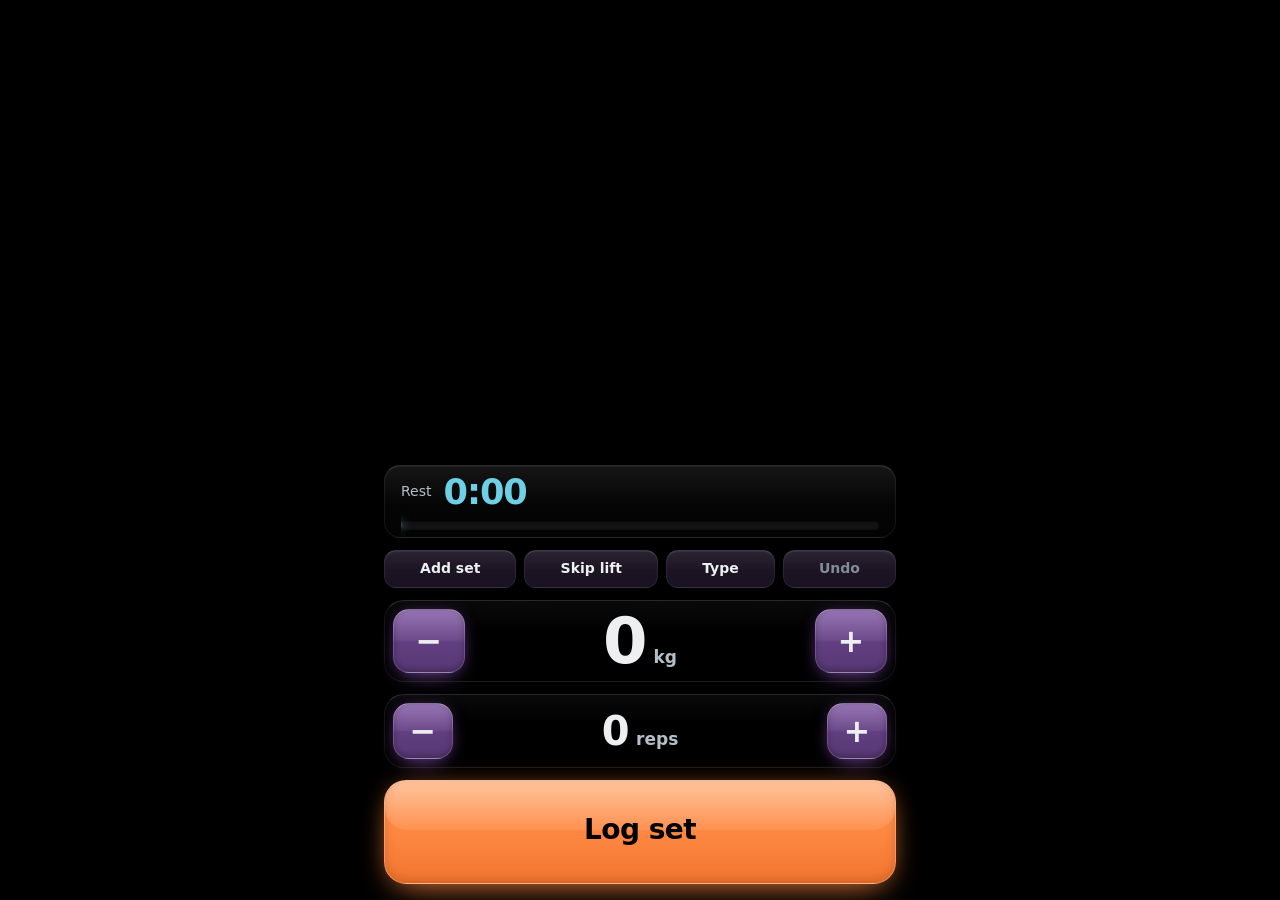
==== commit e009b783: "Turn the hold clock emerald and burst it when the goal is reached" ====
--- a/index.html
+++ b/index.html
@@ -9,7 +9,7 @@
     <link rel="manifest" href="manifest.webmanifest" />
     <link rel="apple-touch-icon" href="apple-touch-icon.png" />
     <meta name="apple-mobile-web-app-capable" content="yes" />
-    <meta name="apple-mobile-web-app-status-bar-style" content="black" />
+    <meta name="apple-mobile-web-app-status-bar-style" content="black-translucent" />
     <meta name="apple-mobile-web-app-title" content="ptC" />
     <meta name="theme-color" content="#000000" />
   </head>
@@ -147,7 +147,30 @@
                reopens it. It sat in the thumb arc between Add set and Undo, which is the busiest
                row on the screen and has no confirmation anywhere in it by design. Here it costs
                one deliberate tap to reach and cannot be caught by a thumb aiming at Undo. -->
+          <!-- Swap sits here for the same reason End session does: it changes what the rest of this
+               lift is, so it is one deliberate tap into the panel and never in the thumb row. -->
+          <button type="button" class="button-secondary" id="swap-open">Swap lift</button>
           <button type="button" class="button-secondary" id="end">End session</button>
+        </div>
+      </section>
+
+      <!-- Choosing a different lift for the slot the client is on. A state of the screen like the
+           panel above, not a layer over it: no focus trap, no z-index, escape to close. The search
+           field is never focused on its own, because this screen does not raise a keyboard nobody
+           asked for; the lifts swapped before are listed first so most swaps need no typing. -->
+      <section class="worknav swapper" id="swapper" hidden aria-labelledby="swap-title">
+        <p class="swapper__title" id="swap-title"></p>
+        <div class="worknav__scroll">
+          <div class="row-card">
+            <div class="liftpick__find">
+              <input type="search" class="liftpick__search" id="swap-search" placeholder="Search every lift"
+                     aria-label="Search every lift" autocomplete="off" autocorrect="off" spellcheck="false" />
+            </div>
+            <div id="swap-list"></div>
+          </div>
+        </div>
+        <div class="worknav__foot">
+          <button type="button" class="button-secondary" id="swap-cancel">Keep this lift</button>
         </div>
       </section>
 
--- a/styles.css
+++ b/styles.css
@@ -1345,7 +1345,19 @@
 .worknav__foot {
   display: flex;
   flex: 0 0 auto;
-}
+  gap: var(--s-2);
+}
+
+/* Which lift is being swapped, said once at the top of the chooser. The only heading on it, and it
+ * names the one fact the list below cannot: what is being given up. */
+.swapper__title {
+  flex: 0 0 auto;
+  margin: 0;
+  color: var(--text-secondary);
+  font-size: var(--t-body);
+}
+
+
 
 .worknav__foot .button-secondary {
   flex: 1 1 auto;
@@ -3661,6 +3673,14 @@
   font-weight: 650;
 }
 
+/* A swap, under the lift that was done. Secondary text, because it qualifies the lift above it rather
+ * than being a fact of its own, and in words rather than a colour per the encoding rules. */
+.readout__instead {
+  margin: 0;
+  color: var(--text-secondary);
+  font-size: var(--t-small);
+}
+
 .readout__sets {
   display: flex;
   flex-direction: column;
@@ -4266,6 +4286,30 @@
   color: var(--text-primary);
   font-size: var(--t-small);
   font-weight: 700;
+}
+
+/* Storage on this device stopped answering. See js/stalled.js. Pinned to the top of the screen
+   rather than put in flow, because the pages that need it are the ones whose startup stopped before
+   drawing anything, and there is no flow on them to put it in. On the raised surface, so
+   --text-primary is the only text colour legal on it, and the edge takes the chrome light
+   direction: lit on top, low on the other three. Said once and never dismissed, because nothing on
+   the page works until the app is closed, which is what it says to do. */
+.stalled {
+  position: fixed;
+  top: var(--screen-top);
+  left: var(--s-4);
+  right: var(--s-4);
+  z-index: 10;
+  margin: 0;
+  padding: var(--s-3) var(--s-4);
+  background: var(--surface-raised);
+  border: 1px solid var(--chrome-edge-low);
+  border-top-color: var(--chrome-edge);
+  border-radius: var(--radius);
+  color: var(--text-primary);
+  font-size: var(--t-body);
+  font-weight: 700;
+  line-height: 1.35;
 }
 
 .import__warnings {
@@ -5373,3 +5417,860 @@
 .emomhost[hidden] {
   display: none;
 }
+
+/* ================================================================ 2026 refresh
+ *
+ * A visual pass over the whole app, layered last so it can be read, and reverted, as one block.
+ * It changes how things look and nothing about what they do: no selector here adds or removes a
+ * control, and every contrast floor above still holds, because every surface below is the same
+ * token as before or darker than it.
+ *
+ * What moved:
+ * - The bevel is gone. Lit top edges, face gradients, drop shades and rest glows made each control
+ *   read as a physical key, which is what dated it. Controls are now flat tinted fills with one
+ *   hairline, and a press answers with a darker fill and a slight scale instead of an inset shadow.
+ * - The stepper stops being a violet slab holding two black holes. It is a dark card, the numerals
+ *   sit on it at a higher contrast than before, and the keys are the violet: filled, rounded,
+ *   obviously the thing to press.
+ * - Top of screen. The status bar is translucent now (black-translucent in every page head), so
+ *   the page runs up behind it and there is no black band above the header. --safe-top then pads
+ *   content clear of whatever the phone has up there: a notch, a Dynamic Island, or nothing. With
+ *   nothing, env() answers 0 and the old 16px stands.
+ */
+
+:root {
+  --safe-top: env(safe-area-inset-top, 0px);
+  --screen-top: max(var(--s-4), calc(var(--safe-top) + var(--s-2)));
+
+  --radius: 16px;
+  --radius-card: 22px;
+  --radius-control: 12px;
+
+  /* The chrome fill, a violet tinted black. Darker than --surface-raised, so every text token
+   * keeps the ratio it has against the base. */
+  --chrome-face: color-mix(in srgb, var(--surface-raised) 24%, var(--surface-base));
+  --chrome-face-press: color-mix(in srgb, var(--surface-raised) 40%, var(--surface-base));
+  --card: color-mix(in srgb, var(--surface-raised) 13%, var(--surface-base));
+  --hairline: color-mix(in srgb, var(--chrome-edge) 30%, transparent);
+  --press: cubic-bezier(0.2, 0.8, 0.2, 1);
+}
+
+.screen,
+.auth {
+  padding-top: var(--screen-top);
+}
+
+.resume {
+  margin-top: calc(var(--screen-top) * -1);
+  padding-top: calc(var(--s-2) + var(--safe-top));
+}
+
+/* ---------------------------------------------------------------- type */
+
+.context__exercise {
+  font-weight: 750;
+  letter-spacing: -0.025em;
+}
+
+.context__set {
+  font-weight: 650;
+  letter-spacing: -0.015em;
+}
+
+h1,
+h2 {
+  letter-spacing: -0.02em;
+}
+
+/* ---------------------------------------------------------------- chrome */
+
+.button-secondary,
+.daypicker__item,
+.sections__item,
+.dayjump {
+  border: 1px solid var(--hairline);
+  background: var(--chrome-face);
+  box-shadow: none;
+  transition: background-color 160ms var(--press), transform 160ms var(--press);
+}
+
+.button-secondary {
+  border-radius: var(--radius-control);
+  font-weight: 650;
+}
+
+.button-secondary:active,
+.daypicker__item:active,
+.sections__item:active,
+.dayjump:active {
+  background: var(--chrome-face-press);
+  transform: scale(0.97);
+}
+
+.dayjump {
+  padding-left: var(--s-4);
+}
+
+.dayjump__day {
+  font-weight: 750;
+  letter-spacing: 0.01em;
+}
+
+.daypicker__item,
+.sections__item {
+  letter-spacing: 0.02em;
+}
+
+/* Selected still means filled, and still carries the 700 weight. */
+.daypicker__item.is-on,
+.sections__item.is-on,
+.feel__item.is-on {
+  background: var(--surface-raised);
+  border-color: transparent;
+  box-shadow: none;
+}
+
+/* ---------------------------------------------------------------- rest timer */
+
+.rest {
+  --rest-track-height: 4px;
+  border: 0;
+  background: var(--card);
+  border-radius: var(--radius);
+}
+
+.rest__track {
+  inset: auto var(--s-3) var(--s-2) var(--s-3);
+  border-radius: 999px;
+  overflow: hidden;
+  background: color-mix(in srgb, var(--surface-raised) 55%, var(--surface-base));
+}
+
+.rest {
+  padding-bottom: calc(var(--s-3) + var(--rest-track-height));
+}
+
+.log,
+.rest__fill {
+  box-shadow: none;
+}
+
+/* ---------------------------------------------------------------- stepper */
+
+.stepper {
+  background: var(--card);
+  border: 1px solid var(--hairline);
+  border-radius: calc(var(--radius) + 4px);
+  box-shadow: none;
+}
+
+.stepper__btn {
+  border-radius: var(--radius);
+  background: var(--surface-raised);
+  color: var(--text-primary);
+  box-shadow: none;
+  transition: background-color 120ms var(--press), transform 120ms var(--press);
+}
+
+.stepper__btn:active {
+  background: var(--accent-action-pressed);
+  color: var(--surface-base);
+  box-shadow: none;
+  transform: scale(0.94);
+}
+
+.stepper__value {
+  font-weight: 750;
+  letter-spacing: -0.035em;
+}
+
+.stepper__unit {
+  color: var(--text-secondary);
+  font-weight: 600;
+}
+
+/* ---------------------------------------------------------------- the log action */
+
+.log {
+  border: 0;
+  border-radius: calc(var(--radius) + 6px);
+  background: var(--accent-action);
+  letter-spacing: -0.02em;
+  transition: background-color 120ms var(--press), transform 120ms var(--press);
+}
+
+.log:active {
+  background: var(--accent-action-pressed);
+  box-shadow: none;
+  transform: scale(0.98);
+}
+
+.log__sub {
+  font-weight: 600;
+  opacity: 0.8;
+}
+
+/* ---------------------------------------------------------------- lists and cards */
+
+.worknav__list,
+.row-card {
+  border: 1px solid var(--hairline);
+  background: var(--card);
+}
+
+.worknav__row.is-now {
+  box-shadow: none;
+}
+
+.consistency,
+.chart,
+.history {
+  border: 1px solid var(--hairline);
+  background: var(--card);
+  box-shadow: none;
+}
+
+/* A day nobody trained is a numeral on black, so it loses its box. */
+.cal__empty {
+  border-color: transparent;
+}
+
+.cal__cell.is-today .cal__empty {
+  border-color: var(--chrome-edge);
+}
+
+.cal__day {
+  background: var(--cal-face);
+  box-shadow: none;
+}
+
+.cal__day.is-record {
+  box-shadow: 0 0 0 2px var(--pr);
+}
+
+/* ---------------------------------------------------------------- the other singular controls */
+
+.cal__nav,
+.liftpick__open {
+  border: 1px solid var(--hairline);
+  background: var(--chrome-face);
+  box-shadow: none;
+}
+
+.dayjump::before,
+.liftpick__open::before,
+.cal__nav::before {
+  display: none;
+}
+
+/* The EMOM clock matches the rest timer: a dark card with the track inset along its foot. */
+.emom__clock {
+  border: 0;
+  background: var(--card);
+  padding-bottom: calc(var(--s-3) + var(--s-2) + var(--rest-track-height));
+}
+
+.emom__track {
+  inset: auto var(--s-3) var(--s-3) var(--s-3);
+  height: 4px;
+  border-radius: 999px;
+  overflow: hidden;
+}
+
+.emomrounds {
+  border: 1px solid var(--hairline);
+  background: var(--chrome-face);
+}
+
+.emom__start {
+  border: 0;
+  border-radius: calc(var(--radius) + 6px);
+  background: var(--accent-action);
+  box-shadow: none;
+}
+
+.feel__item,
+.sections__item {
+  border-color: var(--hairline);
+}
+
+/* ---------------------------------------------------------------- tab bar */
+
+.tabbar {
+  border-top-color: var(--hairline);
+}
+
+@media (prefers-reduced-motion: reduce) {
+  .button-secondary,
+  .daypicker__item,
+  .sections__item,
+  .dayjump,
+  .stepper__btn,
+  .log {
+    transition: none;
+  }
+
+  .button-secondary:active,
+  .daypicker__item:active,
+  .sections__item:active,
+  .dayjump:active,
+  .stepper__btn:active,
+  .log:active {
+    transform: none;
+  }
+}
+
+/* ================================================================ 2026 refresh, finish
+ *
+ * The flat pass above made the app clean. This makes it feel expensive, and it spends light only
+ * on things a thumb presses and on the one thing a client watches between sets, the rest clock.
+ * Everything read mid set still sits on black: gloss and glow live on the edges and faces of
+ * controls, never behind a number.
+ *
+ * Three materials, each with one job:
+ * - Glass, for the quiet controls (secondary buttons, the day chip, choosers): a faint white
+ *   sheen falling top to bottom, a bright rim along the top edge, frost where something scrolls
+ *   under it.
+ * - Gloss, for the violet keys and selected chips: a lit gradient, a specular band across the top
+ *   half, and a soft coloured glow under the key so it reads as lit from inside.
+ * - Candy, for the log action alone: the brightest object on the screen, with a glossy highlight
+ *   and a warm glow beneath it.
+ *
+ * Presses answer in the same way everywhere: the object sinks (scale), dims, and its glow pulls
+ * in, on a quick spring, so every press is felt rather than merely seen.
+ */
+
+:root {
+  --spring: cubic-bezier(0.34, 1.56, 0.64, 1);
+  --glass: linear-gradient(180deg, rgb(255 255 255 / 0.085) 0%, rgb(255 255 255 / 0.02) 55%, rgb(255 255 255 / 0.01) 100%);
+  --glass-rim: rgb(255 255 255 / 0.16);
+  --glass-edge: rgb(255 255 255 / 0.07);
+  --gloss: linear-gradient(180deg, rgb(255 255 255 / 0.22) 0%, rgb(255 255 255 / 0.06) 48%, rgb(255 255 255 / 0) 52%);
+}
+
+/* ---------------------------------------------------------------- glass */
+
+.button-secondary,
+.daypicker__item,
+.sections__item,
+.feel__item,
+.dayjump,
+.cal__nav,
+.liftpick__open,
+.emomrounds {
+  border: 1px solid var(--glass-edge);
+  border-top-color: var(--glass-rim);
+  background: var(--glass), var(--chrome-face);
+  box-shadow:
+    inset 0 1px 0 0 rgb(255 255 255 / 0.06),
+    0 8px 18px -12px rgb(0 0 0 / 0.9);
+  transition:
+    transform 260ms var(--spring),
+    filter 160ms ease,
+    box-shadow 200ms ease;
+}
+
+@supports (backdrop-filter: blur(1px)) or (-webkit-backdrop-filter: blur(1px)) {
+  .button-secondary,
+  .dayjump {
+    -webkit-backdrop-filter: blur(14px) saturate(140%);
+    backdrop-filter: blur(14px) saturate(140%);
+  }
+}
+
+.button-secondary:active,
+.daypicker__item:active,
+.sections__item:active,
+.feel__item:active,
+.dayjump:active,
+.liftpick__open:active {
+  background: var(--chrome-face-press);
+  transform: scale(0.95);
+  filter: brightness(0.9);
+  transition-duration: 90ms;
+}
+
+/* ---------------------------------------------------------------- gloss */
+
+.stepper__btn,
+.daypicker__item.is-on,
+.sections__item.is-on,
+.feel__item.is-on {
+  position: relative;
+  border: 1px solid rgb(255 255 255 / 0.1);
+  border-top-color: rgb(255 255 255 / 0.28);
+  background:
+    var(--gloss),
+    linear-gradient(180deg, var(--surface-raised-rim) 0%, var(--surface-raised) 55%, var(--surface-raised-shade) 100%);
+  box-shadow:
+    inset 0 -2px 6px 0 rgb(0 0 0 / 0.28),
+    0 10px 22px -10px color-mix(in srgb, var(--surface-raised-rim) 85%, transparent),
+    0 0 18px -6px color-mix(in srgb, var(--chrome-edge) 55%, transparent);
+}
+
+.stepper__btn {
+  transition:
+    transform 280ms var(--spring),
+    filter 140ms ease,
+    box-shadow 200ms ease;
+}
+
+.stepper__btn:active {
+  background: var(--gloss), var(--accent-action-pressed);
+  border-color: rgb(255 255 255 / 0.12);
+  color: var(--surface-base);
+  box-shadow:
+    inset 0 2px 8px 0 rgb(0 0 0 / 0.35),
+    0 0 22px -4px color-mix(in srgb, var(--accent-action) 60%, transparent);
+  transform: scale(0.92);
+  transition-duration: 80ms;
+}
+
+/* The card behind the numbers stays black, which is the point of it. A single rim of light along
+ * its top edge is all it takes, so it reads as a glass pane rather than a box. */
+.stepper {
+  background: linear-gradient(180deg, rgb(255 255 255 / 0.04) 0%, rgb(255 255 255 / 0) 40%), var(--surface-base);
+  border: 1px solid var(--glass-edge);
+  border-top-color: var(--glass-rim);
+}
+
+/* ---------------------------------------------------------------- the log action */
+
+.log {
+  position: relative;
+  isolation: isolate;
+  overflow: hidden;
+  border: 1px solid rgb(255 255 255 / 0.18);
+  border-top-color: rgb(255 255 255 / 0.5);
+  background: linear-gradient(180deg, #ffa468 0%, var(--accent-action) 42%, var(--accent-action-shade) 100%);
+  box-shadow:
+    inset 0 -3px 10px 0 rgb(120 40 0 / 0.25),
+    0 14px 34px -14px color-mix(in srgb, var(--accent-action) 80%, transparent),
+    0 0 26px -8px color-mix(in srgb, var(--accent-action) 55%, transparent);
+  transition:
+    transform 300ms var(--spring),
+    filter 140ms ease,
+    box-shadow 220ms ease;
+}
+
+/* The gloss: a soft band of light across the top of the slab, like a lacquered surface. */
+.log::before {
+  content: '';
+  position: absolute;
+  inset: 0 0 52% 0;
+  z-index: -1;
+  border-radius: inherit;
+  background: linear-gradient(180deg, rgb(255 255 255 / 0.34) 0%, rgb(255 255 255 / 0.08) 100%);
+  pointer-events: none;
+}
+
+.log:active {
+  background: linear-gradient(180deg, var(--accent-action) 0%, var(--accent-action-pressed) 100%);
+  box-shadow:
+    inset 0 3px 10px 0 rgb(90 30 0 / 0.35),
+    0 6px 16px -10px color-mix(in srgb, var(--accent-action) 70%, transparent);
+  transform: scale(0.965);
+  transition-duration: 90ms;
+}
+
+.log:active::before {
+  opacity: 0.45;
+}
+
+.log:disabled {
+  border-color: var(--glass-edge);
+  background: var(--surface-base);
+  box-shadow: none;
+}
+
+.log:disabled::before {
+  display: none;
+}
+
+.emom__start {
+  border: 1px solid rgb(255 255 255 / 0.18);
+  border-top-color: rgb(255 255 255 / 0.5);
+  background:
+    linear-gradient(180deg, rgb(255 255 255 / 0.3) 0%, rgb(255 255 255 / 0.06) 48%, rgb(255 255 255 / 0) 52%),
+    linear-gradient(180deg, #ffa468 0%, var(--accent-action) 42%, var(--accent-action-shade) 100%);
+  box-shadow:
+    0 14px 34px -14px color-mix(in srgb, var(--accent-action) 80%, transparent),
+    0 0 26px -8px color-mix(in srgb, var(--accent-action) 55%, transparent);
+  transition: transform 300ms var(--spring), filter 140ms ease;
+}
+
+.emom__start:active {
+  transform: scale(0.965);
+  filter: brightness(0.9);
+  transition-duration: 90ms;
+}
+
+/* ---------------------------------------------------------------- the rest clock
+ *
+ * The one thing a client watches between sets, so it gets the most care of anything that is not
+ * pressed. A glass pane, a bigger clock, and a thick track with a lit fill: the fill runs from a
+ * deep cyan into a bright one, glows, carries a slow sheen along its length while it runs, and
+ * ends in a bright head, so the eye finds how much rest is left from across the room. */
+
+.rest,
+.emom__clock {
+  --rest-track-height: 10px;
+  border: 1px solid var(--glass-edge);
+  border-top-color: var(--glass-rim);
+  background: var(--glass), var(--surface-base);
+  box-shadow: inset 0 1px 0 0 rgb(255 255 255 / 0.05);
+  transition: box-shadow 400ms ease, border-color 400ms ease;
+}
+
+.rest {
+  --rest-track-height: 8px;
+  padding: var(--s-2) var(--s-4) calc(var(--s-2) + var(--s-3) + var(--rest-track-height));
+}
+
+.rest[data-state='running'],
+.emom__clock {
+  border-top-color: color-mix(in srgb, var(--accent-data) 45%, transparent);
+  box-shadow:
+    inset 0 1px 0 0 color-mix(in srgb, var(--accent-data) 25%, transparent),
+    0 0 30px -14px color-mix(in srgb, var(--accent-data) 70%, transparent);
+}
+
+.rest__time {
+  font-size: calc(var(--t-md) * 1.1);
+  font-weight: 750;
+  letter-spacing: -0.03em;
+}
+
+.rest__track,
+.emom__track {
+  inset: auto var(--s-4) var(--s-3) var(--s-4);
+}
+
+.rest__track {
+  bottom: var(--s-2);
+}
+
+.rest__track,
+.emom__track {
+  height: var(--rest-track-height);
+  border-radius: 999px;
+  overflow: visible;
+  background: rgb(255 255 255 / 0.06);
+  box-shadow: inset 0 1px 2px 0 rgb(0 0 0 / 0.6), 0 1px 0 0 rgb(255 255 255 / 0.05);
+}
+
+/* The fill drains by sliding left (js/track.js sets its transform), so the track has to cut it
+ * off at its left end. clip-path does that and nothing else: it cuts at the left edge and leaves
+ * room above, below and to the right, so the glow and the bead at the head still show. */
+.rest__track,
+.emom__track {
+  clip-path: inset(-24px -24px -24px 0);
+}
+
+.rest__fill,
+.emom__fill {
+  position: relative;
+  border-radius: 999px;
+  background:
+    linear-gradient(180deg, rgb(255 255 255 / 0.45) 0%, rgb(255 255 255 / 0) 55%),
+    linear-gradient(90deg, #1f7f96 0%, var(--accent-data) 70%, #c8f5ff 100%);
+  box-shadow:
+    0 0 12px 0 color-mix(in srgb, var(--accent-data) 60%, transparent),
+    0 0 2px 0 color-mix(in srgb, var(--accent-data) 90%, transparent);
+  background-size: 100% 100%, 100% 100%;
+}
+
+/* The head: a bright bead at the leading edge. */
+.rest__fill::after,
+.emom__fill::after {
+  content: '';
+  position: absolute;
+  right: -2px;
+  top: 50%;
+  width: calc(var(--rest-track-height) + 6px);
+  height: calc(var(--rest-track-height) + 6px);
+  transform: translateY(-50%);
+  border-radius: 50%;
+  background: radial-gradient(circle at 40% 35%, #ffffff 0%, #d9faff 35%, var(--accent-data) 75%);
+  box-shadow: 0 0 14px 2px color-mix(in srgb, var(--accent-data) 75%, transparent);
+}
+
+/* The sheen, a slow band of light travelling the length of the fill while the clock runs. */
+.rest[data-state='running'] .rest__fill::before,
+.emom__fill::before {
+  content: '';
+  position: absolute;
+  inset: 0;
+  border-radius: inherit;
+  background: linear-gradient(90deg, transparent 0%, rgb(255 255 255 / 0.55) 50%, transparent 100%) no-repeat;
+  background-size: 30% 100%;
+  animation: rest-sheen 2.4s ease-in-out infinite;
+  mix-blend-mode: overlay;
+}
+
+@keyframes rest-sheen {
+  from { background-position: -40% 0; }
+  to { background-position: 140% 0; }
+}
+
+.rest[data-state='idle'] .rest__fill::after,
+.rest[data-state='ready'] .rest__fill::after {
+  opacity: 0;
+}
+
+.rest[data-state='ready'] {
+  border-top-color: color-mix(in srgb, var(--text-primary) 35%, transparent);
+}
+
+/* ---------------------------------------------------------------- cards */
+
+.consistency,
+.chart,
+.history,
+.worknav__list,
+.row-card {
+  border: 1px solid var(--glass-edge);
+  border-top-color: var(--glass-rim);
+  background: var(--glass), var(--card);
+}
+
+.worknav__row.is-now {
+  background: var(--gloss), linear-gradient(180deg, var(--surface-raised-rim) 0%, var(--surface-raised) 40%, var(--surface-raised-shade) 100%);
+}
+
+/* A trained day is a small lit tile. */
+.cal__day {
+  border: 1px solid rgb(255 255 255 / 0.1);
+  border-top-color: rgb(255 255 255 / 0.26);
+  background: var(--gloss), linear-gradient(180deg, var(--cal-rim) 0%, var(--cal-face) 45%, var(--cal-shade) 100%);
+  box-shadow: 0 6px 14px -8px var(--cal-rim);
+}
+
+.cal__day.is-record {
+  box-shadow: 0 0 0 2px var(--pr), 0 0 14px 0 color-mix(in srgb, var(--pr) 50%, transparent);
+}
+
+@media (prefers-reduced-motion: reduce) {
+  .button-secondary,
+  .daypicker__item,
+  .sections__item,
+  .feel__item,
+  .dayjump,
+  .liftpick__open,
+  .stepper__btn,
+  .log,
+  .emom__start {
+    transition: none;
+  }
+
+  .button-secondary:active,
+  .daypicker__item:active,
+  .sections__item:active,
+  .feel__item:active,
+  .dayjump:active,
+  .liftpick__open:active,
+  .stepper__btn:active,
+  .log:active,
+  .emom__start:active {
+    transform: none;
+  }
+
+  .rest[data-state='running'] .rest__fill::before,
+  .emom__fill::before {
+    animation: none;
+  }
+}
+
+/* The way back to a set in progress wears the log action's lacquer, since pressing it is the same
+ * act: getting back to lifting. */
+.resume {
+  background: linear-gradient(180deg, #ffa468 0%, var(--accent-action) 55%, var(--accent-action-shade) 100%);
+  box-shadow:
+    inset 0 -1px 0 0 rgb(255 255 255 / 0.35),
+    0 10px 26px -12px color-mix(in srgb, var(--accent-action) 75%, transparent);
+}
+
+/* ---------------------------------------------------------------- every other press
+ *
+ * The blocks above gave the spring to the controls they restyled. This gives it to every other
+ * button in the app, so no press anywhere goes unanswered. Same curve, same quick way in, and a
+ * depth that follows the size of the thing: small keys sink furthest, slabs and full width
+ * actions barely, because the same scale reads as a lurch on something wide.
+ *
+ * Two kinds of control sink their contents rather than themselves:
+ * - List rows (the lift picker, the workout overview, the client and template lists). The row is
+ *   full width and carries the divider above it, so scaling it would pull the divider in from the
+ *   card's edges. The row's face darkens as before and what is printed on it sinks.
+ * - The month stepper's halves. The pill clips them, and a shrunk half would lose the round outer
+ *   end its pressed state is drawn to keep, so the chevron sinks instead.
+ *
+ * The resume bar does not scale at all. It runs edge to edge, and a shrinking bar would open a gap
+ * at both sides with the page showing through. It dims and takes the log action's pressed shadow.
+ */
+
+.cal__day,
+.iconbtn,
+.emomrounds__key,
+.emom__more,
+.feel__done,
+.auth__go,
+.unitset__swap,
+.account__out,
+.auth__alt,
+.rehearse__out,
+.archive__summary,
+.cal__chev,
+.tab__icon,
+.row__body,
+.worknav__grid,
+.clientlist__inner,
+.clientlist__go {
+  transition:
+    transform 260ms var(--spring),
+    filter 160ms ease,
+    opacity 160ms ease;
+}
+
+/* ---------------------------------------------------------------- keys and chips */
+
+.iconbtn:active,
+.emomrounds__key:active:not(:disabled) {
+  transform: scale(0.9);
+  filter: brightness(0.9);
+  transition-duration: 80ms;
+}
+
+.iconbtn:active {
+  background: var(--chrome-face-press);
+}
+
+/* Held and selected share a picture in the grid, so the selected day keeps its 1px drop and only
+ * the press adds the sink. */
+.cal__day:active {
+  transform: translateY(1px) scale(0.92);
+  transition-duration: 80ms;
+}
+
+.emom__more:active {
+  transform: scale(0.95);
+  filter: brightness(0.9);
+  transition-duration: 90ms;
+}
+
+/* ---------------------------------------------------------------- slabs */
+
+.feel__done:active:not(:disabled),
+.auth__go:active:not(:disabled) {
+  transform: scale(0.965);
+  filter: brightness(0.92);
+  transition-duration: 90ms;
+}
+
+.resume {
+  transition:
+    filter 160ms ease,
+    box-shadow 200ms ease;
+}
+
+.resume:active {
+  filter: brightness(0.9);
+  box-shadow: inset 0 3px 10px 0 rgb(90 30 0 / 0.35);
+  transition-duration: 90ms;
+}
+
+/* ---------------------------------------------------------------- text links */
+
+.unitset__swap:active,
+.account__out:active,
+.auth__alt:active,
+.rehearse__out:active,
+.archive__summary:active {
+  transform: scale(0.94);
+  transition-duration: 80ms;
+}
+
+.account__out:active,
+.rehearse__out:active,
+.archive__summary:active {
+  color: var(--text-primary);
+}
+
+/* ---------------------------------------------------------------- what sits inside a control */
+
+.cal__step:active .cal__chev {
+  transform: scale(0.82);
+  transition-duration: 80ms;
+}
+
+/* The tab keeps its fade. The icon sinks with it, so a tab press feels like the rest of the app. */
+.tab:active .tab__icon {
+  transform: scale(0.86);
+  transition-duration: 60ms;
+}
+
+button.row:active .row__body,
+button.worknav__row:active .worknav__grid,
+.clientlist__button:active .clientlist__inner,
+.clientlist__button:active .clientlist__go {
+  transform: scale(0.97);
+  transition-duration: 90ms;
+}
+
+/* The inner boxes scale from the left, where the text starts, so a long name does not appear to
+ * slide right as it sinks. */
+.row__body,
+.worknav__grid,
+.clientlist__inner {
+  transform-origin: left center;
+}
+
+.clientlist__button:active,
+button.worknav__row:active {
+  background: var(--chrome-face-press);
+}
+
+@media (prefers-reduced-motion: reduce) {
+  .cal__day,
+  .iconbtn,
+  .emomrounds__key,
+  .emom__more,
+  .feel__done,
+  .auth__go,
+  .unitset__swap,
+  .account__out,
+  .auth__alt,
+  .rehearse__out,
+  .archive__summary,
+  .cal__chev,
+  .tab__icon,
+  .row__body,
+  .worknav__grid,
+  .clientlist__inner,
+  .clientlist__go,
+  .resume {
+    transition: none;
+  }
+
+  .iconbtn:active,
+  .emomrounds__key:active,
+  .emom__more:active,
+  .feel__done:active,
+  .auth__go:active,
+  .unitset__swap:active,
+  .account__out:active,
+  .auth__alt:active,
+  .rehearse__out:active,
+  .archive__summary:active,
+  .cal__step:active .cal__chev,
+  .tab:active .tab__icon,
+  button.row:active .row__body,
+  button.worknav__row:active .worknav__grid,
+  .clientlist__button:active .clientlist__inner,
+  .clientlist__button:active .clientlist__go {
+    transform: none;
+  }
+
+  .cal__day:active {
+    transform: translateY(1px);
+  }
+}
